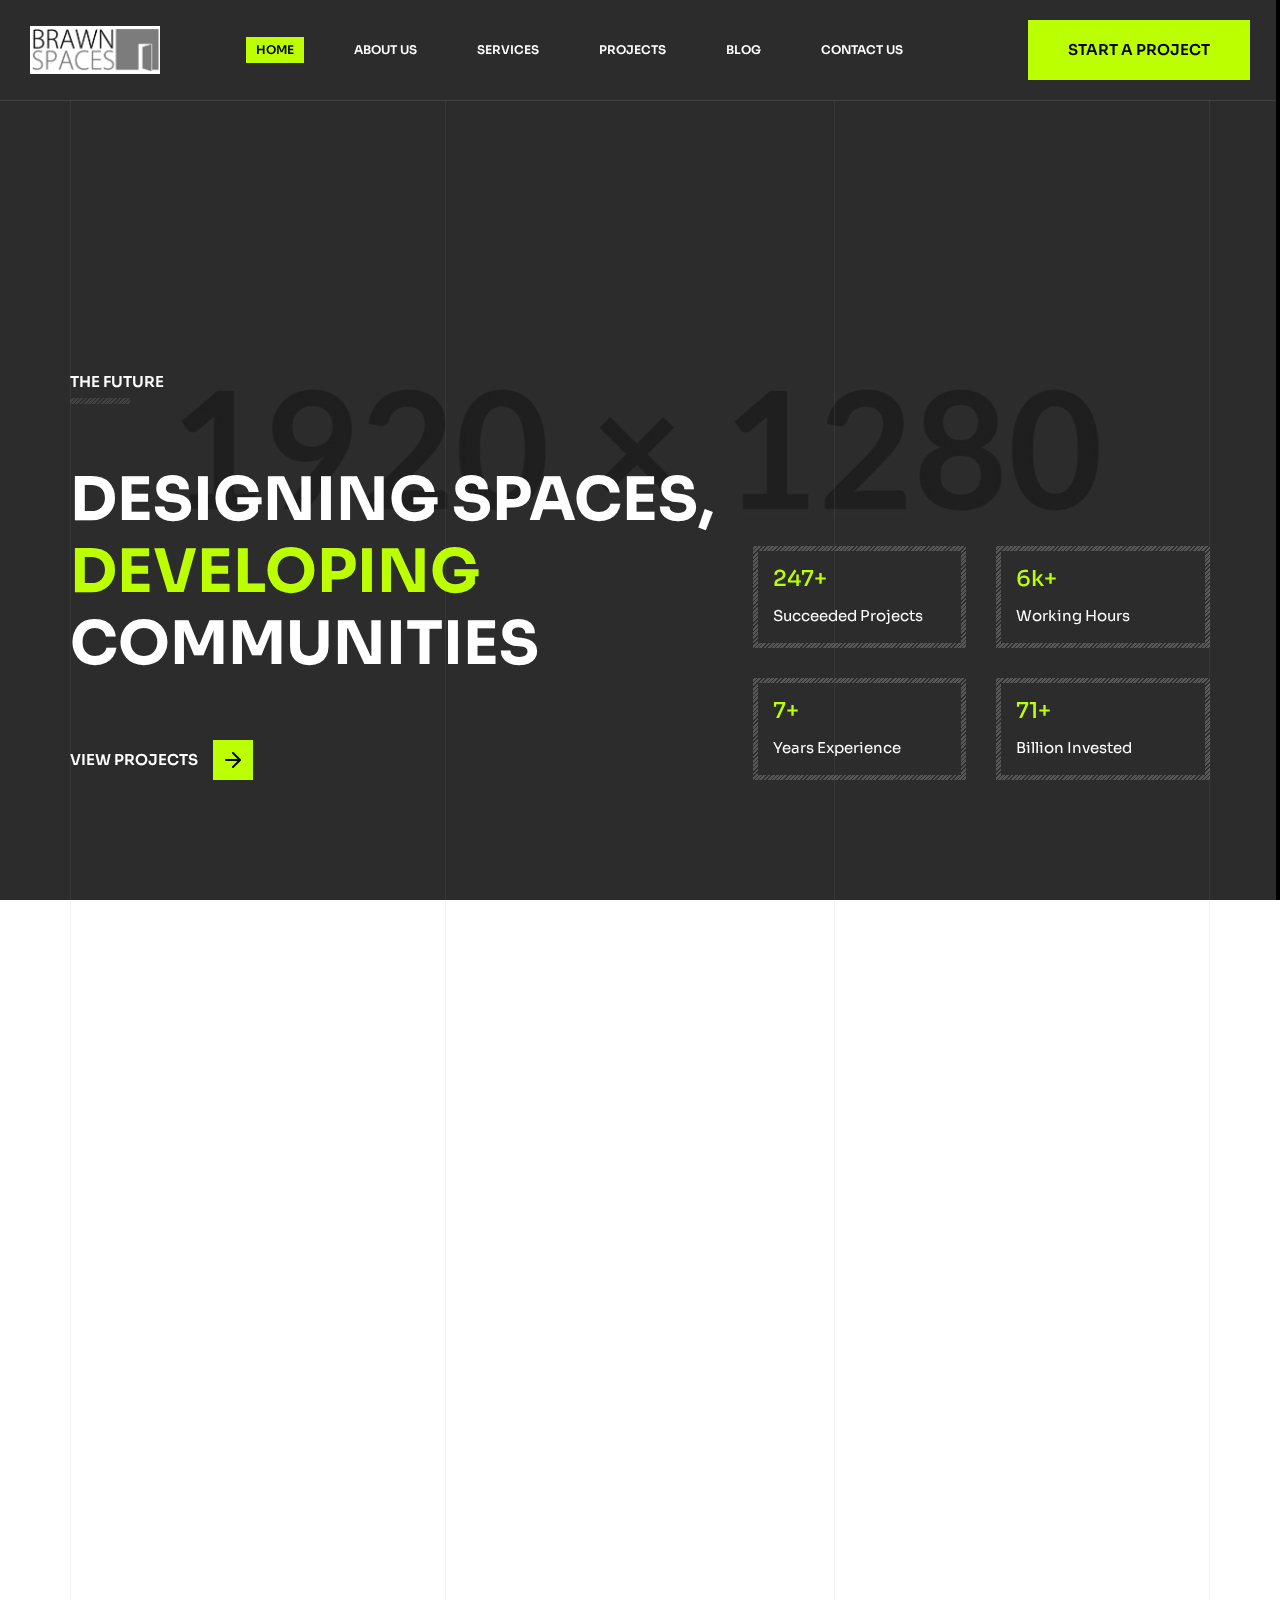
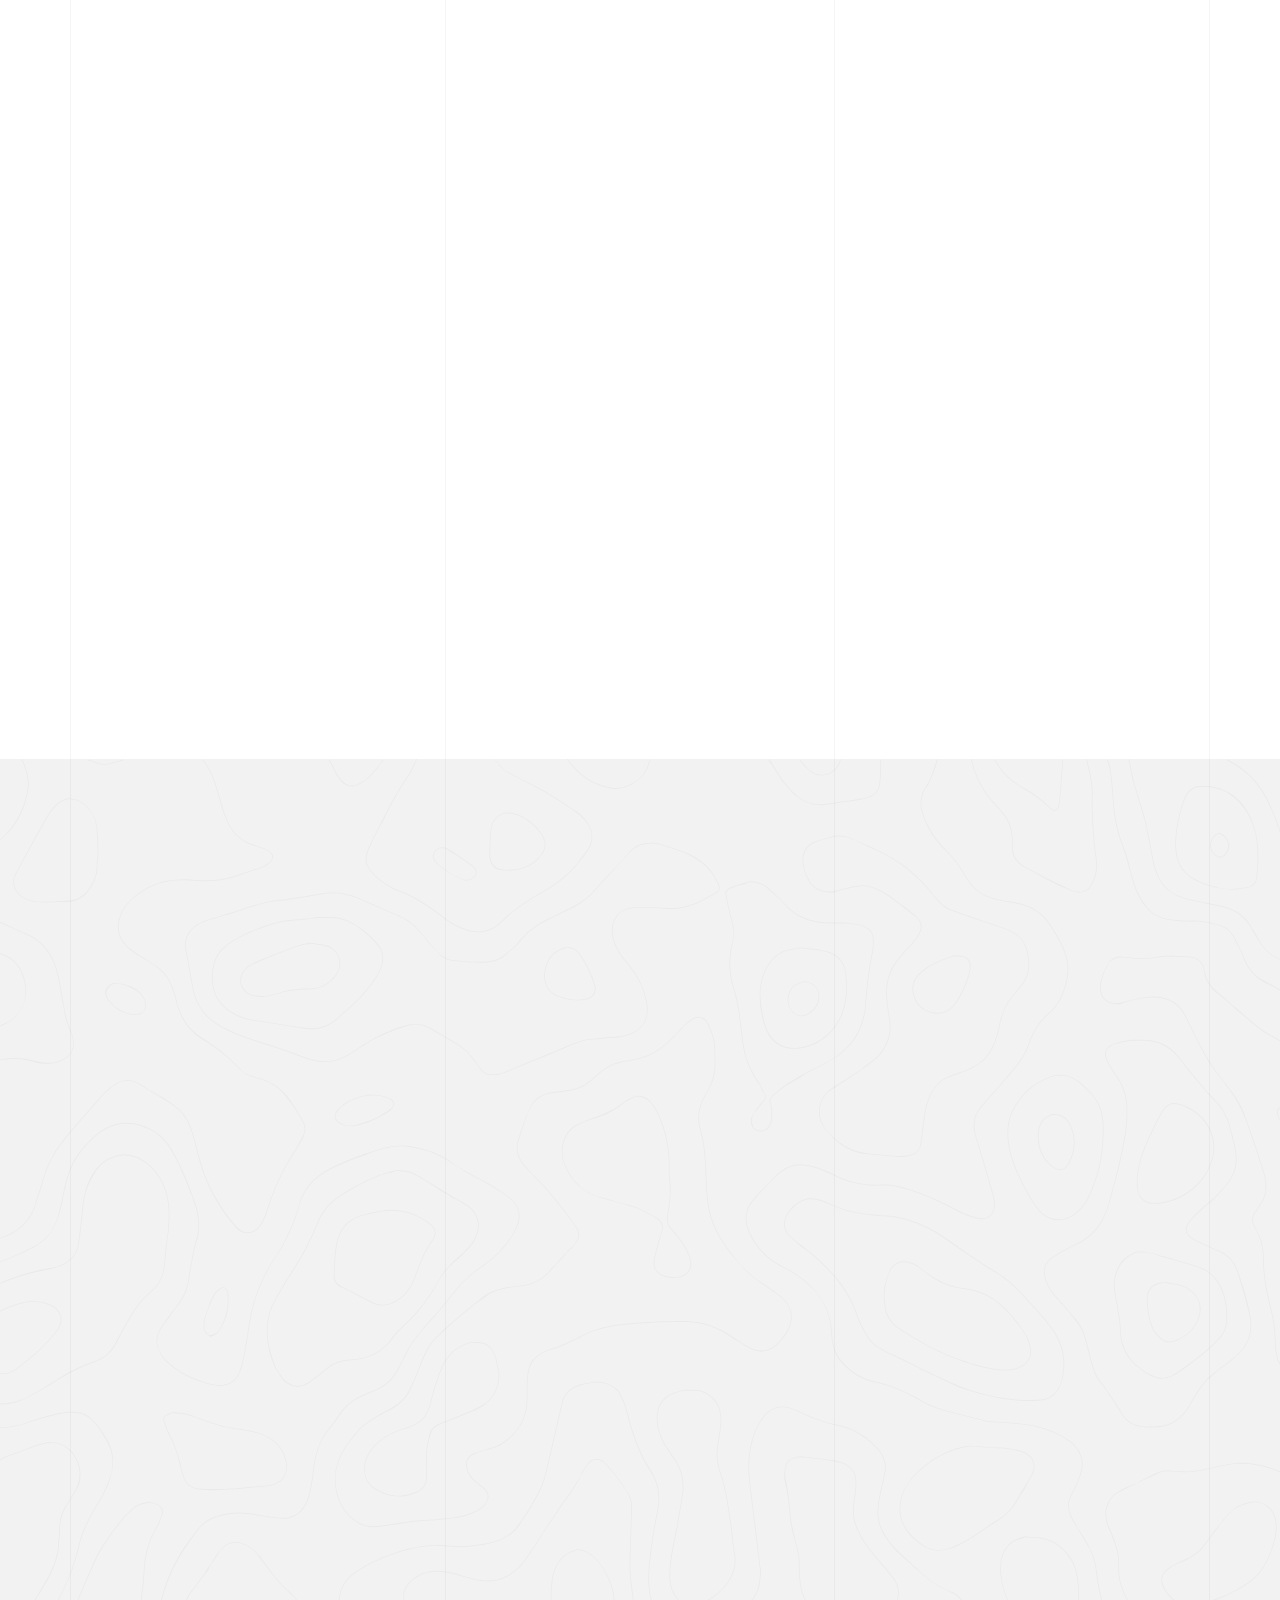
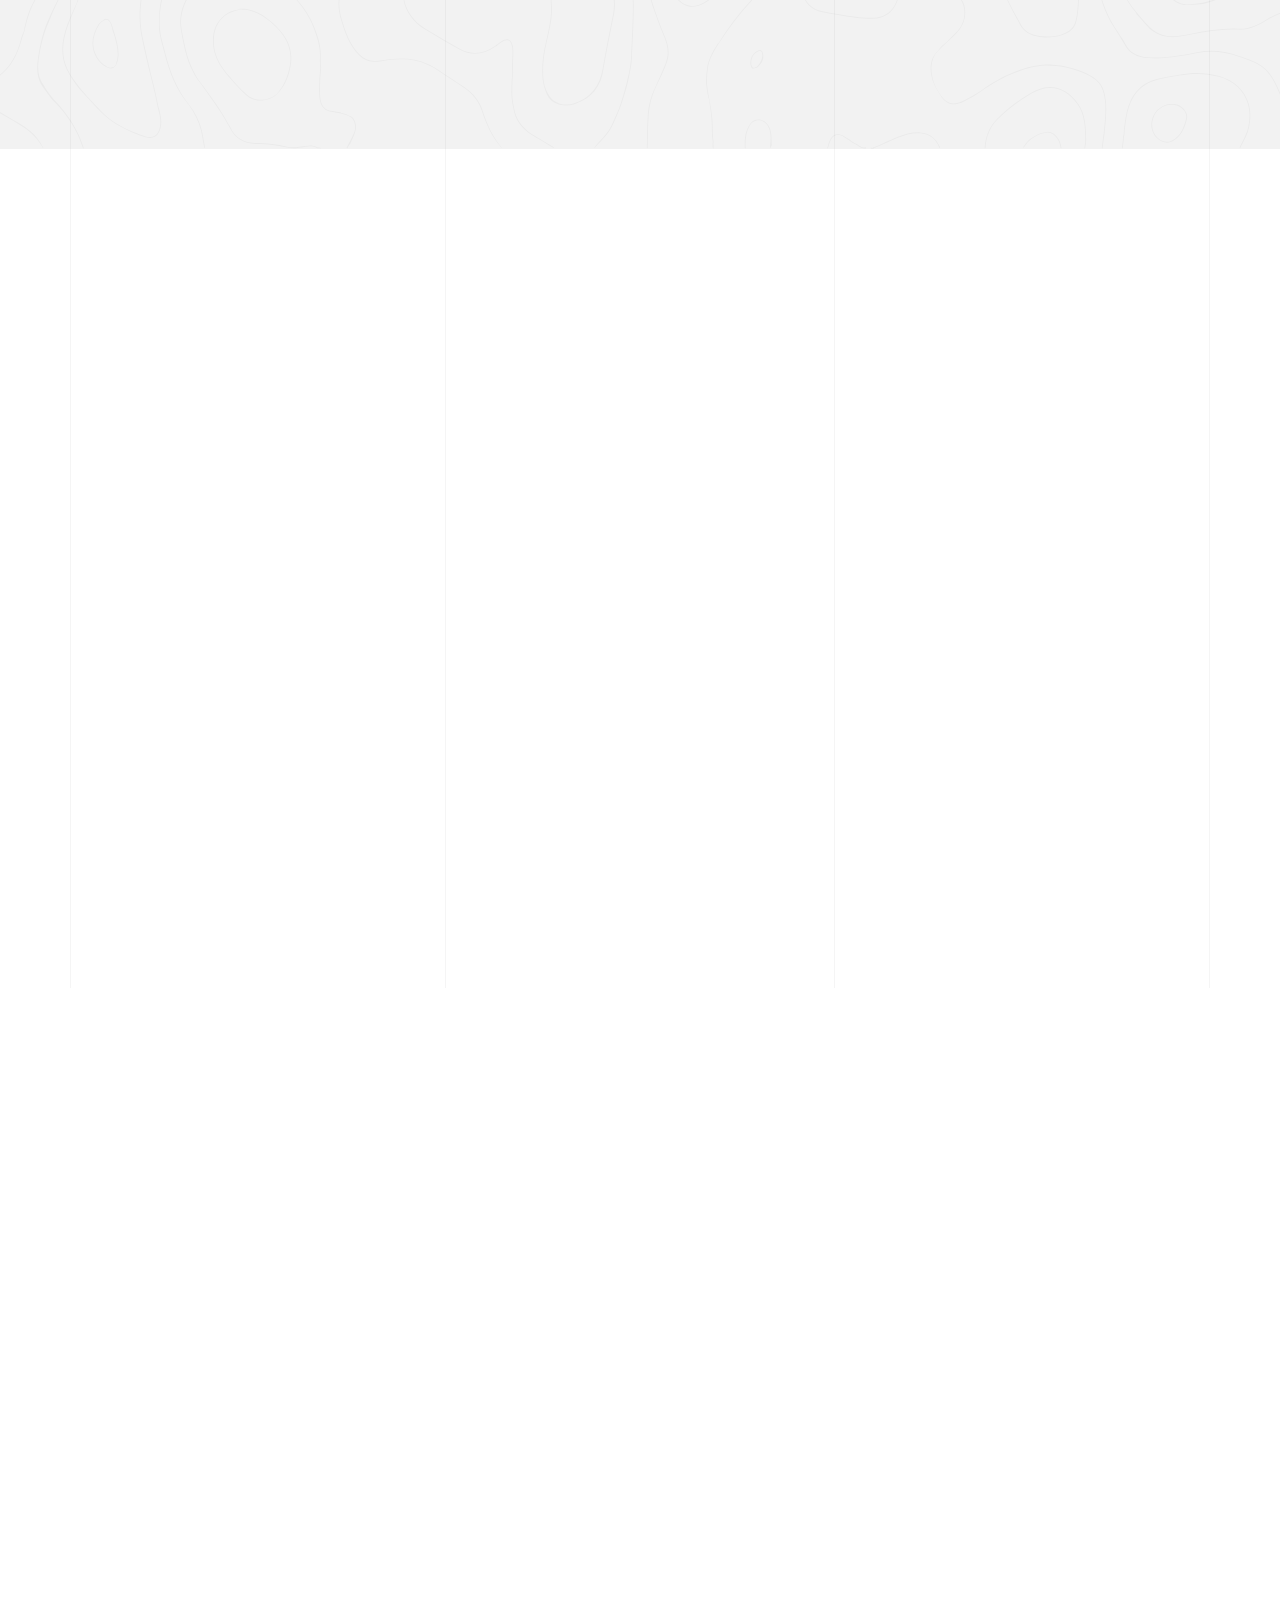
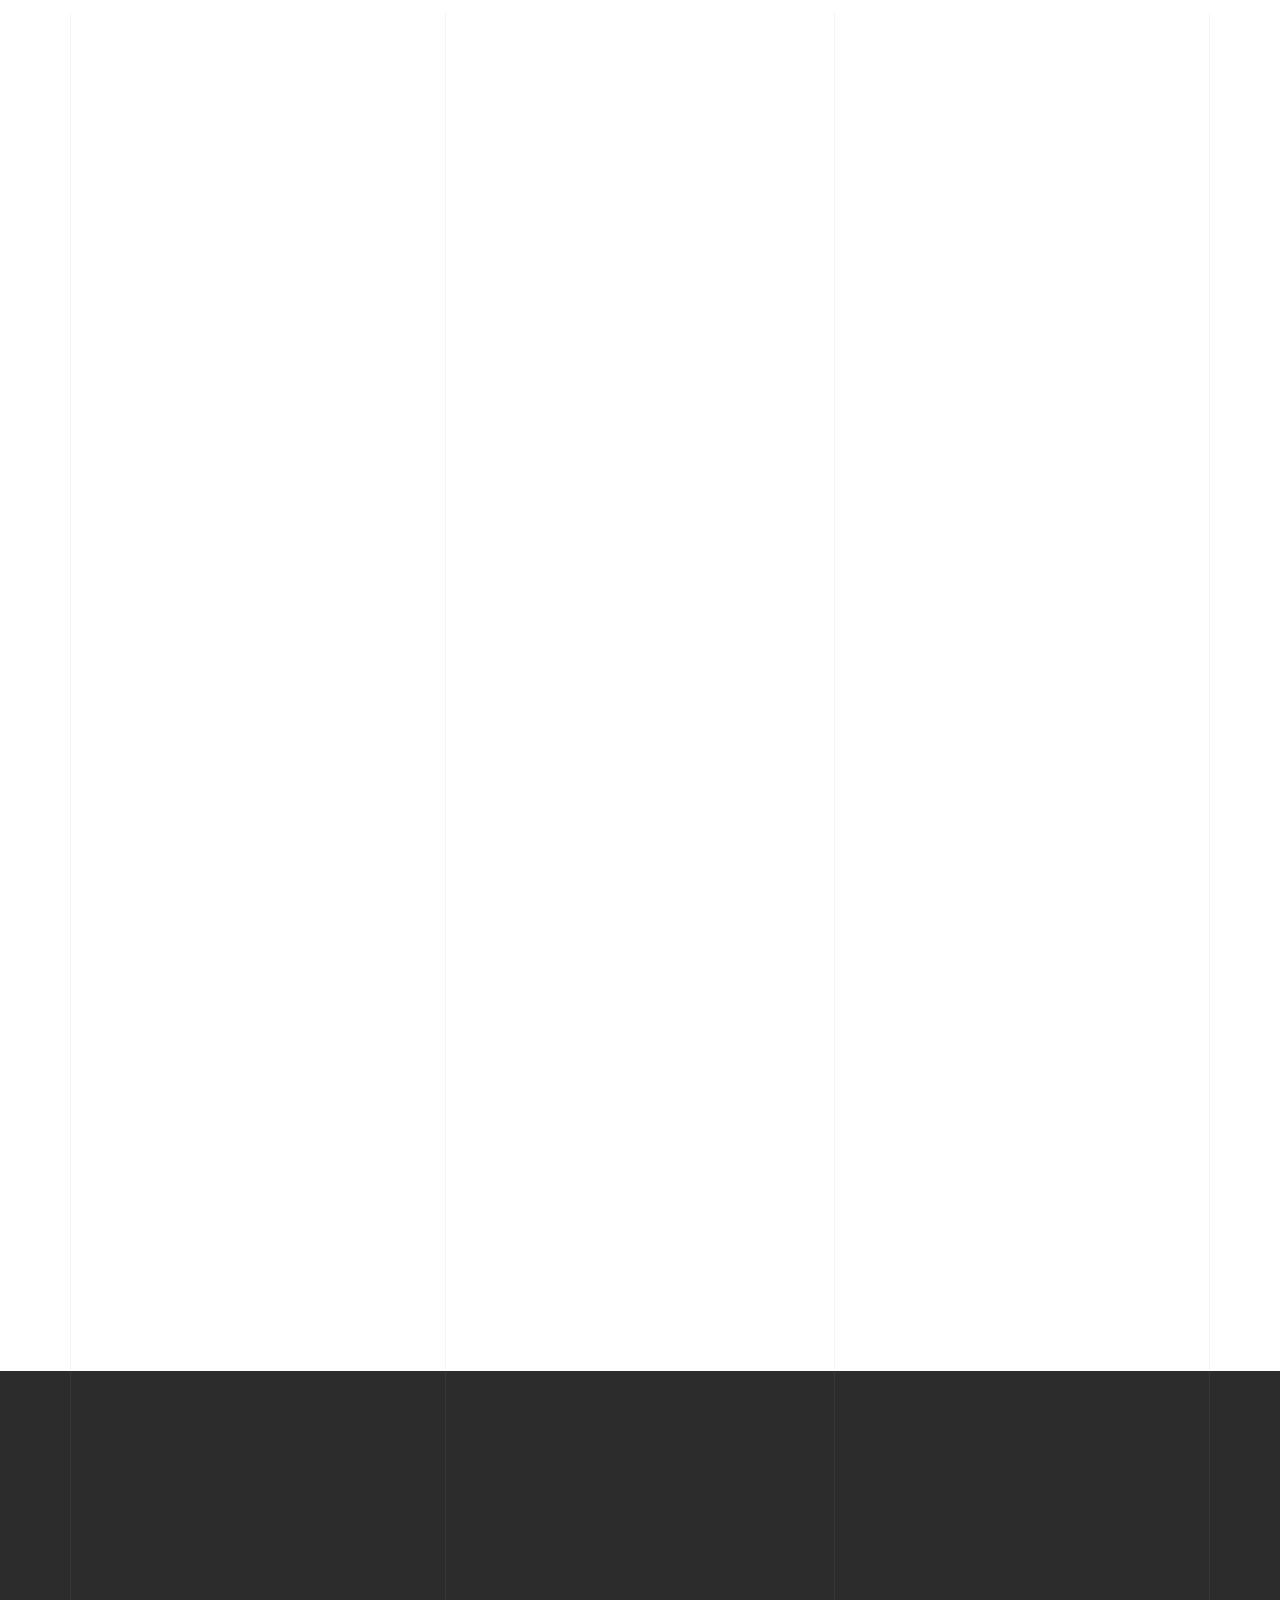
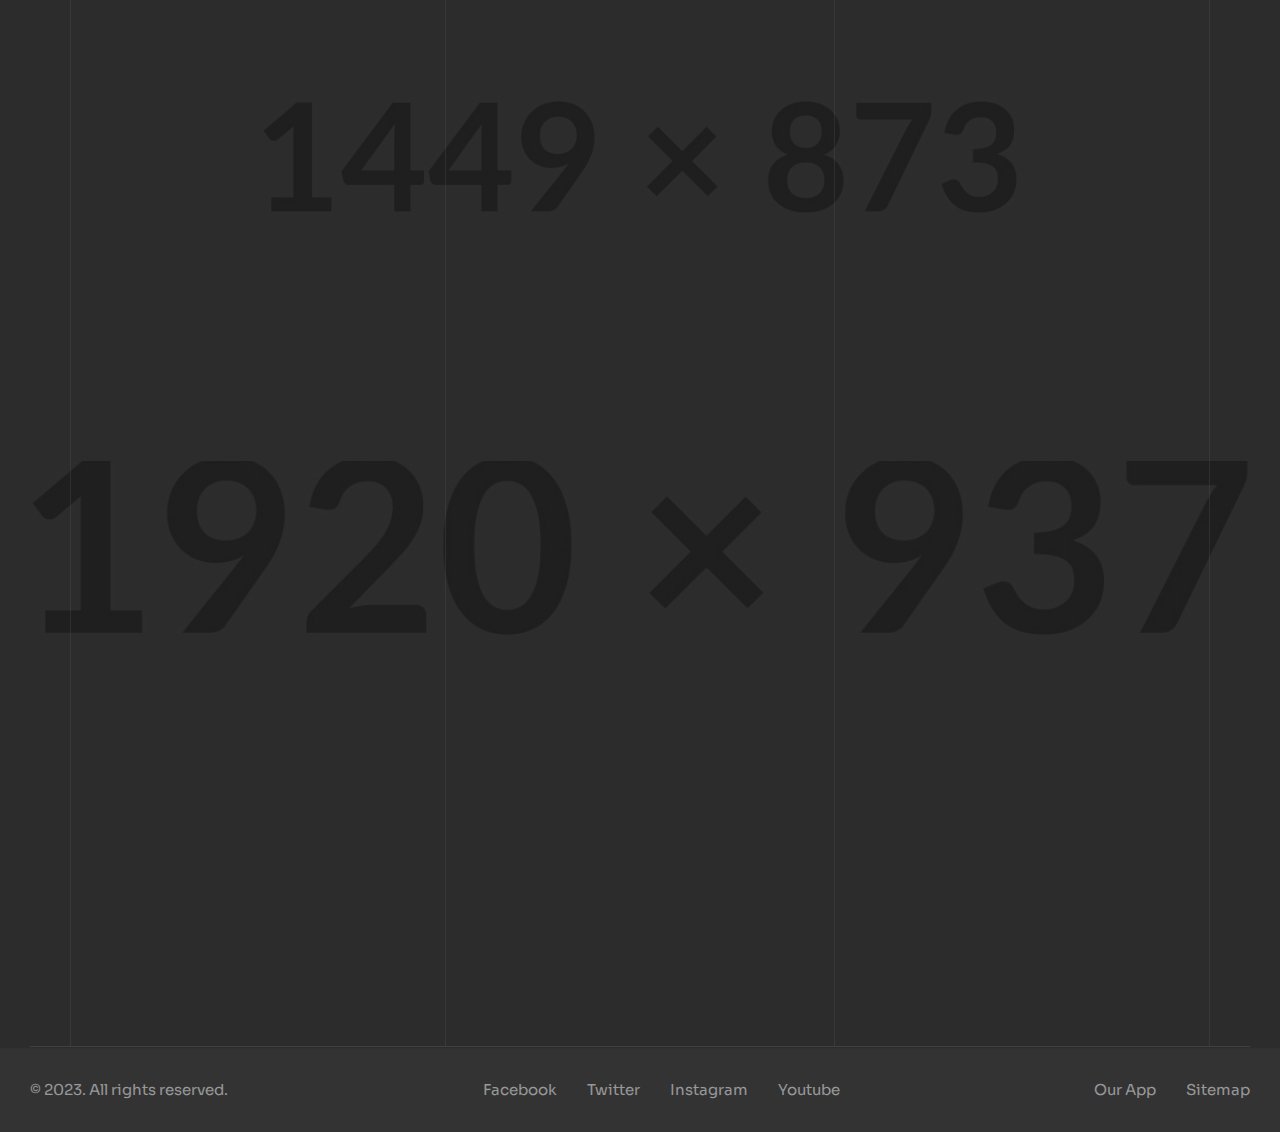
==== index.html @ bab720d7 "page name home-1 -> index" ====
<!DOCTYPE html>
<html lang="en-US">

<head>

    <meta charset="UTF-8">
    <meta name="viewport" content="width=device-width, initial-scale=1.0">
    <meta http-equiv="X-UA-Compatible" content="ie=edge">

    <!-- bootstrap grid css -->
    <link rel="stylesheet" href="css/plugins/bootstrap-grid.css">
    <!-- font awesome css -->
    <link rel="stylesheet" href="css/plugins/font-awesome.min.css">
    <!-- swiper css -->
    <link rel="stylesheet" href="css/plugins/swiper.min.css">
    <!-- magnific css -->
    <link rel="stylesheet" href="css/plugins/magnific-popup.css">
    <!-- ruizarch css -->
    <link rel="stylesheet" href="css/style.css">
    <!-- page name -->
    <title>Ruizarch</title>

</head>

<body>

    <!-- wrapper -->
    <div class="mil-wrapper">

        <div class="mil-progress-track">
            <div class="mil-progress"></div>
        </div>

        <!-- top bar -->
        <div class="mil-top-panel">
            <div class="container-fluid">
                <div class="mil-top-panel-content">
                    <a href="home-1.html" class="mil-logo">
                        <img src="img/logo/logo-light.png" alt="Logo" style="width: 130px;">
                    </a>

                    <div class="mil-navigation">
                        <nav>
                            <ul>
                                <li class="mil-has-children mil-active">
                                    <a href="home-1.html">Home</a>
                                    <!-- <ul>
                                        <li><a href="home-1.html">Type 1</a></li>
                                        <li><a href="home-2.html">Type 2</a></li>
                                        <li><a href="home-3.html">Type 3</a></li>
                                    </ul> -->
                                </li>
                                <li class="mil-has-children">
                                    <a href="about.html">About Us</a>
                                    <!-- <ul>
                                        <li><a href="services.html">Services</a></li>
                                        <li><a href="service.html">Single Service</a></li>
                                    </ul> -->
                                </li>
                                <li class="mil-has-children">
                                    <a href="services.html">Services</a>
                                    <!-- <ul>
                                        <li><a href="services.html">Services</a></li>
                                        <li><a href="service.html">Single Service</a></li>
                                    </ul> -->
                                </li>
                                <li class="mil-has-children">
                                    <a href="portfolio.html">Projects</a>
                                    <!-- <ul>
                                        <li><a href="portfolio.html">Projects list</a></li>
                                        <li><a href="project.html">Single Project</a></li>
                                    </ul> -->
                                </li>
                                <li class="mil-has-children">
                                    <a href="blog.html">Blog</a>
                                    <!-- <ul>
                                        <li><a href="blog.html">Blog list</a></li>
                                        <li><a href="publication.html">Single Publication</a></li>
                                    </ul> -->
                                </li>
                                <li><a href="contact.html">Contact Us</a></li>
                                <!-- <li class="mil-has-children">
                                    <a href="#.">Other</a>
                                    <ul>
                                        <li><a href="about.html">About</a></li>
                                        <li><a href="team.html">Team</a></li>
                                        <li><a href="team-member.html">Team Member</a></li>
                                        <li><a href="coming-soon.html">Coming Soon</a></li>
                                        <li><a href="404.html">404</a></li>
                                    </ul>
                                </li> -->
                            </ul>
                        </nav>
                    </div>

                    <!-- right buttons -->
                    <div class="mil-top-panel-buttons">
                        <a href="contact.html" class="mil-button mil-sm">Start A Project</a>
                        <div class="mil-menu-btn">
                            <span></span>
                        </div>
                    </div>
                    <!-- right buttons end -->

                </div>

            </div>
        </div>
        <!-- top bar end -->

        <!-- content -->
        <div id="content">

            <!-- banner -->
            <section class="mil-banner">
                <img src="img/photo/1.jpg" class="mil-bg-img mil-scale" data-value-1=".4" data-value-2="1.4" alt="image">
                <div class="mil-overlay"></div>
                <div class="container">
                    <div class="mil-background-grid mil-top-space"></div>
                    <div class="mil-banner-content">
                        <div class="row align-items-end">
                            <div class="col-xl-7">

                                <div class="mil-mb-90">
                                    <span class="mil-suptitle mil-light mil-upper mil-mb-60">The future</span>
                                    <h1 class="mil-upper mil-light mil-mb-60">Designing Spaces,<br><span class="mil-accent">Developing</span><br>Communities</h1>
                                    <a href="portfolio.html" class="mil-link mil-light mil-upper">View Projects <span class="mil-arrow"><img src="img/icons/1.svg" alt="arrow"></span></a>
                                </div>

                            </div>
                            <div class="col-xl-5">
                                <div class="row mil-mb-60">
                                    <div class="col-6">

                                        <div class="mil-counter-frame mil-light mil-mb-30">
                                            <h4 class="mil-accent mil-thin mil-mb-10"><span class="mil-counter" data-number="346">0</span>+</h4>
                                            <p class="mil-light">Succeeded <br>Projects</p>
                                        </div>

                                    </div>
                                    <div class="col-6">

                                        <div class="mil-counter-frame mil-light mil-mb-30">
                                            <h4 class="mil-accent mil-thin mil-mb-10"><span class="mil-counter" data-number="9">0</span>k+</h4>
                                            <p class="mil-light">Working <br>Hours</p>
                                        </div>

                                    </div>
                                    <div class="col-6">

                                        <div class="mil-counter-frame mil-light mil-mb-30">
                                            <h4 class="mil-accent mil-thin mil-mb-10"><span class="mil-counter" data-number="10">0</span>+</h4>
                                            <p class="mil-light">Years <br>Experience</p>
                                        </div>

                                    </div>
                                    <div class="col-6">

                                        <div class="mil-counter-frame mil-light mil-mb-30">
                                            <h4 class="mil-accent mil-thin mil-mb-10"><span class="mil-counter" data-number="99">0</span>+</h4>
                                            <p class="mil-light">Billion <br>Invested</p>
                                        </div>

                                    </div>
                                </div>
                            </div>
                        </div>
                    </div>
                </div>
            </section>
            <!-- banner end -->

            <!-- partners -->
            <div class="mil-partners">
                <div class="container mil-p-120-120">
                    <div class="mil-background-grid mil-softened"></div>
                    <div class="swiper-container mil-infinite-show mil-up">
                        <div class="swiper-wrapper">
                            <div class="swiper-slide">
                                <a href="#." class="mil-partner-frame"><img src="img/partners/1.png" alt="logo"></a>
                            </div>
                            <div class="swiper-slide">
                                <a href="#." class="mil-partner-frame"><img src="img/partners/2.png" alt="logo"></a>
                            </div>
                            <div class="swiper-slide">
                                <a href="#." class="mil-partner-frame"><img src="img/partners/3.png" alt="logo"></a>
                            </div>
                            <div class="swiper-slide">
                                <a href="#." class="mil-partner-frame"><img src="img/partners/4.png" alt="logo"></a>
                            </div>
                            <div class="swiper-slide">
                                <a href="#." class="mil-partner-frame"><img src="img/partners/5.png" alt="logo"></a>
                            </div>
                            <div class="swiper-slide">
                                <a href="#." class="mil-partner-frame"><img src="img/partners/6.png" alt="logo"></a>
                            </div>
                        </div>
                    </div>
                </div>
            </div>
            <!-- partners end -->

            <!-- about -->
            <section>
                <div class="container mil-p-0-30">
                    <div class="mil-background-grid mil-softened"></div>
                    <div class="row justify-content-between align-items-center flex-sm-row-reverse">
                        <div class="col-lg-5">

                            <div class="mil-mb-90">
                                <span class="mil-suptitle mil-upper mil-up mil-mb-30">About Studio</span>
                                <h2 class="mil-upper mil-up mil-mb-30">Great experience</h2>
                                <p class="mil-up mil-mb-40">At Brawn Spaces, we sew dream properties on the foundation of our promise of quality and your perseverance in your endeavors. With a rich history rooted in the real estate industry, we take forward a legacy of trust. Our team of skilled professionals brings together a wealth of experience and expertise, allowing us to tackle projects of any scale and complexity with confidence and precision.</p>
                                <a href="https://vimeo.com/25428289" class="mil-link mil-upper mil-up has-popup-video">Watch video <span class="mil-arrow"><img src="img/icons/2.svg" alt="arrow"></span></a>
                            </div>

                        </div>
                        <div class="col-lg-6">

                            <div class="mil-illustration mil-up mil-mb-90">
                                <div class="mil-image-frame">
                                    <img src="img/photo/2.jpg" alt="image" class="mil-scale" data-value-1="1" data-value-2="1.3">
                                </div>
                                <div class="mil-about-counter">
                                    <h1 class="mil-counter mil-right mil-mb-10" data-number="17">0</h1>
                                    <h5 class="mil-upper mil-right"><span class="mil-marker">Years</span> of <br>successful <br>work</h5>
                                </div>
                            </div>

                        </div>
                    </div>
                </div>
            </section>
            <!-- about end -->

            <!-- ideas -->
            <section>
                <div class="container mil-p-0-90">
                    <div class="mil-background-grid mil-softened"></div>
                    <div class="row justify-content-between">
                        <div class="col-lg-6">

                            <div>
                                <span class="mil-suptitle mil-upper mil-up mil-mb-30">Ruizarch Purpuse</span>
                                <h2 class="mil-upper mil-up mil-mb-40">we turn ideas into works of art</h2>
                                <a href="about.html" class="mil-link mil-upper mil-up">More About Us <span class="mil-arrow"><img src="img/icons/1.svg" alt="arrow"></span></a>
                            </div>

                        </div>
                        <div class="col-lg-5 mil-mt-suptitle-offset">

                            <p class="mil-up mil-mb-60">Let your imagination run wild as Brawnspaces transforms your residential or commercial vision into an inspirational reality. We provide end-to-end services to conceptualize, create, and manage properties that reflect your aspirations. With an elite team of creative talent, we specialize in crafting living and work spaces that elevate your lifestyle.</p>

                            <div class="row">
                                <div class="col-sm-4">

                                    <a href="service.html" class="mil-icon-box mil-sm-center mil-mb-30">
                                        <div class="mil-icon mil-icon-accent-bg mil-up mil-mb-30">
                                            <img src="img/icons/3.svg" alt="icon">
                                        </div>
                                        <h6 class="mil-upper mil-up">Architecture</h6>
                                    </a>

                                </div>
                                <div class="col-sm-4">

                                    <a href="service.html" class="mil-icon-box mil-sm-center mil-mb-30">
                                        <div class="mil-icon mil-icon-accent-bg mil-up mil-mb-30">
                                            <img src="img/icons/4.svg" alt="icon">
                                        </div>
                                        <h6 class="mil-upper mil-up">Interiors</h6>
                                    </a>

                                </div>
                                <div class="col-sm-4">

                                    <a href="service.html" class="mil-icon-box mil-sm-center mil-mb-30">
                                        <div class="mil-icon mil-icon-accent-bg mil-up mil-mb-30">
                                            <img src="img/icons/5.svg" alt="icon">
                                        </div>
                                        <h6 class="mil-upper mil-up">Planning</h6>
                                    </a>

                                </div>
                            </div>

                        </div>
                    </div>
                </div>
            </section>
            <!-- ideas end -->

            <!-- services -->
            <section class="mil-soft-bg mil-relative">
                <img src="img/other/bg.svg" class="mil-bg-img" alt="image">
                <div class="container mil-p-120-90">
                    <div class="mil-background-grid mil-softened"></div>

                    <div class="row">
                        <div class="col-12">

                            <div class="mil-center mil-mb-90">
                                <span class="mil-suptitle mil-upper mil-up mil-mb-30">Services</span>
                                <h2 class="mil-upper mil-up">What We Do</h2>
                            </div>

                        </div>
                        <div class="col-lg-4">

                            <a href="service.html" class="mil-service-card mil-up mil-mb-30">
                                <div class="mil-card-number">01.</div>
                                <div class="mil-center">
                                    <div class="mil-icon mil-icon-lg mil-mb-30">
                                        <img src="img/icons/3.svg" alt="icon">
                                    </div>
                                    <h4 class="mil-upper mil-mb-20">Interior Design Services</h4>
                                    <div class="mil-divider-sm mil-mb-20"></div>
                                    <p class="mil-service-text">Transform plain spaces into distinctive havens filled with comfort and style. Our interior designers craft experience while decorating spaces. We combine aesthetic vision with practical functionality to conceive spaces that uplift your life.</p>
                                    <div class="mil-go-buton mil-icon mil-icon-lg mil-icon-accent-bg">
                                        <img src="img/icons/1.svg" alt="icon">
                                    </div>
                                </div>
                            </a>

                        </div>
                        <div class="col-lg-4">

                            <a href="service.html" class="mil-service-card mil-up mil-mb-30">
                                <div class="mil-card-number">02.</div>
                                <div class="mil-center">
                                    <div class="mil-icon mil-icon-lg mil-mb-30">
                                        <img src="img/icons/5.svg" alt="icon">
                                    </div>
                                    <h4 class="mil-upper mil-mb-20">Facility Management Services</h4>
                                    <div class="mil-divider-sm mil-mb-20"></div>
                                    <p class="mil-service-text"> Unlock your property’s maximum potential with Brawnspaces’ facility management expertise. We handle maintenance, repairs, sustainability initiatives, and more to prioritize occupant comfort and satisfaction.</p>
                                    <div class="mil-go-buton mil-icon mil-icon-lg mil-icon-accent-bg">
                                        <img src="img/icons/1.svg" alt="icon">
                                    </div>
                                </div>
                            </a>

                        </div>
                        <div class="col-lg-4">

                            <a href="service.html" class="mil-service-card mil-up mil-mb-30">
                                <div class="mil-card-number">03.</div>
                                <div class="mil-center">
                                    <div class="mil-icon mil-icon-lg mil-mb-30">
                                        <img src="img/icons/4.svg" alt="icon">
                                    </div>
                                    <h4 class="mil-upper mil-mb-20">Sourcing & Retailing</h4>
                                    <div class="mil-divider-sm mil-mb-20"></div>
                                    <p class="mil-service-text">Find your dream property with Brawnspaces' exceptional real estate sourcing and services. For buyers, we understand lifestyle needs and pinpoint options aligning with your wishlist.For commercial clients, our data analysis evaluates development.</p>
                                    <div class="mil-go-buton mil-icon mil-icon-lg mil-icon-accent-bg">
                                        <img src="img/icons/1.svg" alt="icon">
                                    </div>
                                </div>
                            </a>

                        </div>
                    </div>
                </div>
            </section>
            <!-- services end -->

            <!-- advantages -->
            <section>
                <div class="container mil-p-120-60">
                    <div class="mil-background-grid mil-softened"></div>

                    <div class="row">
                        <div class="col-12">

                            <div class="mil-center mil-mb-90">
                                <span class="mil-suptitle mil-upper mil-up mil-mb-30">Our Advantages</span>
                                <h2 class="mil-upper mil-up mil-mb-30">We Take Care of Everything <br>for You!</h2>
                                <p class="mil-up">At Brawnspaces, we're dedicated to providing comprehensive interior and exterior solutions, tailored to your needs. Our team handles everything from customized interior designs to stunning exterior renovations. With a focus on quality craftsmanship and sustainable practices, we ensure a hassle-free experience from start to finish. Let us transform your space into the haven you've always dreamed of. Contact us today to get started!</p>
                            </div>

                        </div>
                        <div class="col-md-6 col-lg-3">

                            <div class="mil-advantage mil-icon-box mil-center mil-up mil-mb-60">
                                <h4 class="mil-upper mil-mb-30">Listen</h4>
                                <div class="mil-icon mil-icon-border mil-mb-30">
                                    <img src="img/icons/6.svg" alt="icon">
                                </div>
                                <p>Brawnspaces creates harmonious spaces, inside and out, tailored to resonate with your soul.</p>
                            </div>

                        </div>
                        <div class="col-md-6 col-lg-3">

                            <div class="mil-advantage mil-icon-box mil-center mil-up mil-mb-60">
                                <h4 class="mil-upper mil-mb-30">Strategies</h4>
                                <div class="mil-icon mil-icon-border mil-mb-30">
                                    <img src="img/icons/6.svg" alt="icon">
                                </div>
                                <p>Brawnspaces crafts tailored solutions, maximizing success at every turn.</p>
                            </div>

                        </div>
                        <div class="col-md-6 col-lg-3">

                            <div class="mil-advantage mil-icon-box mil-center mil-up mil-mb-60">
                                <h4 class="mil-upper mil-mb-30">Project Work</h4>
                                <div class="mil-icon mil-icon-border mil-mb-30">
                                    <img src="img/icons/6.svg" alt="icon">
                                </div>
                                <p>Brawnspaces delivers tailored solutions, ensuring success at every stage.</p>
                            </div>

                        </div>
                        <div class="col-md-6 col-lg-3">

                            <div class="mil-advantage mil-icon-box mil-center mil-up mil-mb-60">
                                <h4 class="mil-upper mil-mb-30">Launch</h4>
                                <div class="mil-icon mil-icon-border mil-mb-30">
                                    <img src="img/icons/6.svg" alt="icon">
                                </div>
                                <p>Brawnspaces propels your vision into reality, with tailored strategies for success.</p>
                            </div>

                        </div>

                    </div>
                </div>
            </section>
            <!-- advantages end -->

            <!-- portfolio -->
            <section>
                <div class="container-fluid">
                    <div class="row">
                        <div class="col-md-6 col-lg-3">

                            <a href="project.html" class="mil-portfolio-item mil-square-item mil-up mil-mb-30">
                                <img src="img/covers/1.jpg" alt="cover">
                                <div class="mil-project-descr">
                                    <h4 class="mil-upper mil-mb-20">Modern architecture</h4>
                                    <div class="mil-divider-sm mil-mb-20"></div>
                                    <p>Consectetur adipiscing elit, sed do eiusmod tempor incididunt ut labore aliqua.</p>
                                </div>
                            </a>

                            <a href="project.html" class="mil-portfolio-item mil-square-item mil-up mil-mb-30">
                                <img src="img/covers/2.jpg" alt="cover">
                                <div class="mil-project-descr">
                                    <h4 class="mil-upper mil-mb-20">Ice castle</h4>
                                    <div class="mil-divider-sm mil-mb-20"></div>
                                    <p>Consectetur adipiscing elit, sed do eiusmod tempor incididunt ut labore aliqua.</p>
                                </div>
                            </a>

                        </div>
                        <div class="col-md-6 col-lg-3">

                            <a href="project.html" class="mil-portfolio-item mil-long-item mil-up mil-mb-30">
                                <img src="img/covers/3.jpg" alt="cover">
                                <div class="mil-project-descr">
                                    <h4 class="mil-upper mil-mb-20">Cubism</h4>
                                    <div class="mil-divider-sm mil-mb-20"></div>
                                    <p>Consectetur adipiscing elit, sed do eiusmod tempor incididunt ut labore aliqua.</p>
                                </div>
                            </a>

                        </div>
                        <div class="col-md-6 col-lg-3">

                            <a href="project.html" class="mil-portfolio-item mil-square-item mil-up mil-mb-30">
                                <img src="img/covers/4.jpg" alt="cover">
                                <div class="mil-project-descr">
                                    <h4 class="mil-upper mil-mb-20">Horizontal elevator</h4>
                                    <div class="mil-divider-sm mil-mb-20"></div>
                                    <p>Consectetur adipiscing elit, sed do eiusmod tempor incididunt ut labore aliqua.</p>
                                </div>
                            </a>

                            <a href="project.html" class="mil-portfolio-item mil-square-item mil-up mil-mb-30">
                                <img src="img/covers/5.jpg" alt="cover">
                                <div class="mil-project-descr">
                                    <h4 class="mil-upper mil-mb-20">Home Decor</h4>
                                    <div class="mil-divider-sm mil-mb-20"></div>
                                    <p>Consectetur adipiscing elit, sed do eiusmod tempor incididunt ut labore aliqua.</p>
                                </div>
                            </a>

                        </div>
                        <div class="col-md-6 col-lg-3">

                            <a href="project.html" class="mil-portfolio-item mil-long-item mil-up mil-mb-30">
                                <img src="img/covers/6.jpg" alt="cover">
                                <div class="mil-project-descr">
                                    <h4 class="mil-upper mil-mb-20">Modern architecture</h4>
                                    <div class="mil-divider-sm mil-mb-20"></div>
                                    <p>Consectetur adipiscing elit, sed do eiusmod tempor incididunt ut labore aliqua.</p>
                                </div>
                            </a>

                        </div>
                    </div>
                </div>
            </section>
            <!-- portfolio end -->

            <!-- how we work -->
            <section>
                <div class="container mil-p-90-60">
                    <div class="mil-background-grid mil-softened"></div>

                    <div class="row">
                        <div class="col-12">

                            <div class="mil-center mil-mb-90">
                                <span class="mil-suptitle mil-upper mil-up mil-mb-30">How We Work</span>
                                <h2 class="mil-upper mil-up">This is How Magic Happens</h2>
                            </div>

                        </div>
                        <div class="col-lg-4">

                            <div class="mil-hww mil-icon-box mil-up mil-mb-60">
                                <div class="mil-icon mil-icon-border mil-mb-30">
                                    <img src="img/icons/7.svg" alt="icon">
                                </div>
                                <h4 class="mil-upper mil-mb-20">High Efficiency</h4>
                                <div class="mil-divider-sm mil-mb-20"></div>
                                <p>Setting new standards with streamlined processes and innovative solutions for maximum productivity.</p>
                            </div>

                        </div>
                        <div class="col-lg-4">

                            <div class="mil-hww mil-icon-box mil-up mil-mb-60">
                                <div class="mil-icon mil-icon-border mil-mb-30">
                                    <img src="img/icons/8.svg" alt="icon">
                                </div>
                                <h4 class="mil-upper mil-mb-20">Team of Experts</h4>
                                <div class="mil-divider-sm mil-mb-20"></div>
                                <p>Harnessing collective knowledge and experience to deliver exceptional results.</p>
                            </div>

                        </div>
                        <div class="col-lg-4">

                            <div class="mil-hww mil-icon-box mil-up mil-mb-60">
                                <div class="mil-icon mil-icon-border mil-mb-30">
                                    <img src="img/icons/9.svg" alt="icon">
                                </div>
                                <h4 class="mil-upper mil-mb-20">Technology</h4>
                                <div class="mil-divider-sm mil-mb-20"></div>
                                <p>Empowering progress with innovative solutions and cutting-edge advancements.</p>
                            </div>

                        </div>
                    </div>
                </div>
            </section>
            <!-- how we work end -->

            <!-- blog -->
            <section>
                <div class="container mil-p-0-60">
                    <div class="mil-background-grid mil-softened"></div>

                    <div class="row">
                        <div class="col-12">

                            <div class="mil-center mil-mb-90">
                                <span class="mil-suptitle mil-upper mil-up mil-mb-30">Insights</span>
                                <h2 class="mil-upper mil-up mil-mb-30">Ideas and News</h2>
                                <a href="blog.html" class="mil-link mil-upper mil-up">See All <span class="mil-arrow"><img src="img/icons/1.svg" alt="arrow"></span></a>
                            </div>

                        </div>
                        <div class="col-lg-6">

                            <a href="publication.html" class="mil-blog-card mil-mb-60">
                                <div class="mil-cover mil-up mil-long">
                                    <img src="img/covers/1.jpg" alt="cover">
                                    <div class="mil-date">11.09.2023</div>
                                </div>
                                <div class="mil-description">
                                    <span class="mil-suptitle mil-upper mil-up mil-mb-30">Urban</span>
                                    <h4 class="mil-upper mil-up mil-mb-30">Tips for Planning a Project</h4>
                                    <p class="mil-up">Lorem ipsum dolor sit amet, consectetur adipiscing elit, sed do eiusmod tempor incididunt ut labore et dolore magna.</p>
                                </div>
                            </a>

                        </div>
                        <div class="col-lg-6">

                            <a href="publication.html" class="mil-blog-card mil-mb-60">
                                <div class="mil-cover mil-up mil-long">
                                    <img src="img/covers/6.jpg" alt="cover">
                                    <div class="mil-date">11.09.2023</div>
                                </div>
                                <div class="mil-description">
                                    <span class="mil-suptitle mil-upper mil-up mil-mb-30">Perspectives</span>
                                    <h4 class="mil-upper mil-up mil-mb-30">Design a perfect home</h4>
                                    <p class="mil-up">Lorem ipsum dolor sit amet, consectetur adipiscing elit, sed do eiusmod tempor incididunt ut labore et dolore magna.</p>
                                </div>
                            </a>

                        </div>
                    </div>
                </div>
            </section>
            <!-- blog end -->

            <!-- core -->
            <section class="mil-dark-bg mil-relative mil-o-hidden">
                <img src="img/photo/3.jpg" class="mil-bg-img mil-scale" alt="image" style="object-position: top;" data-value-1="1" data-value-2="1.2">
                <div class="mil-overlay"></div>
                <div class="container mil-p-120-90">
                    <div class="mil-background-grid"></div>
                    <div class="row justify-content-between">
                        <div class="col-lg-5">

                            <div class="mil-mb-90">
                                <span class="mil-suptitle mil-upper mil-light mil-up mil-mb-30">Our Core</span>
                                <h2 class="mil-upper mil-light mil-up mil-mb-30">Whole difference</h2>
                                <p class="mil-light-soft mil-up mil-mb-40">Lorem ipsum dolor sit amet, consectetur adipiscing elit, sed do eiusmod tempor incididunt ut labore et dolore magna aliqua quis ipsum suspendisse ultrices gravida.</p>
                                <a href="services.html" class="mil-link mil-light mil-upper mil-up">Read More <span class="mil-arrow"><img src="img/icons/1.svg" alt="arrow"></span></a>
                            </div>

                        </div>
                        <div class="col-lg-6 mil-mt-suptitle-offset">

                            <div class="mil-accordion-group mil-up">
                                <div class="mil-accordion-menu">

                                    <div class="mil-symbol mil-light mil-thin mil-h3">
                                        <div class="mil-plus">+</div>
                                        <div class="mil-minus">-</div>
                                    </div>

                                    <h6 class="mil-upper mil-light">Team of Experts</h6>

                                </div>
                                <div class="mil-accordion-content">
                                    <p class="mil-light-soft mil-mb-30">Harnessing collective knowledge and experience to deliver exceptional results.</p>
                                </div>
                            </div>

                            <div class="mil-accordion-group mil-up">
                                <div class="mil-accordion-menu">

                                    <div class="mil-symbol mil-light mil-thin mil-h3">
                                        <div class="mil-plus">+</div>
                                        <div class="mil-minus">-</div>
                                    </div>

                                    <h6 class="mil-upper mil-light">Creativity and Innovation</h6>

                                </div>
                                <div class="mil-accordion-content">
                                    <p class="mil-light-soft mil-mb-30">Fueling progress with imaginative solutions and groundbreaking ideas.</p>
                                </div>
                            </div>

                            <div class="mil-accordion-group mil-up">
                                <div class="mil-accordion-menu">

                                    <div class="mil-symbol mil-light mil-thin mil-h3">
                                        <div class="mil-plus">+</div>
                                        <div class="mil-minus">-</div>
                                    </div>

                                    <h6 class="mil-upper mil-light">Technology</h6>

                                </div>
                                <div class="mil-accordion-content">
                                    <p class="mil-light-soft mil-mb-30">Empowering progress with innovative solutions and cutting-edge advancements.</p>
                                </div>
                            </div>

                            <div class="mil-accordion-group mil-up">
                                <div class="mil-accordion-menu">

                                    <div class="mil-symbol mil-light mil-thin mil-h3">
                                        <div class="mil-plus">+</div>
                                        <div class="mil-minus">-</div>
                                    </div>

                                    <h6 class="mil-upper mil-light">Sustainability</h6>

                                </div>
                                <div class="mil-accordion-content">
                                    <p class="mil-light-soft mil-mb-30">Driving change with eco-conscious solutions and a commitment to preserving our planet.</p>
                                </div>
                            </div>

                            <div class="mil-accordion-group mil-up">
                                <div class="mil-accordion-menu">

                                    <div class="mil-symbol mil-light mil-thin mil-h3">
                                        <div class="mil-plus">+</div>
                                        <div class="mil-minus">-</div>
                                    </div>

                                    <h6 class="mil-upper mil-light">Honesty and Transparency</h6>

                                </div>
                                <div class="mil-accordion-content">
                                    <p class="mil-light-soft mil-mb-30">Building trust through open communication and integrity-driven practices.</p>
                                </div>
                            </div>

                        </div>
                    </div>
                </div>
            </section>
            <!-- core end -->

            <!-- footer -->
            <footer class="mil-relative">
                <img src="img/photo/4.jpg" class="mil-bg-img mil-parallax" alt="image" style="object-position: top;" data-value-1="-25%" data-value-2="23%">
                <div class="mil-overlay"></div>
                <div class="container mil-p-120-90">
                    <div class="mil-background-grid"></div>
                    <div class="row align-items-end">
                        <div class="col-lg-8">
                            <div class="row">
                                <div class="col-12">

                                    <div class="mil-footer-navigation mil-up mil-mb-90">
                                        <nav>
                                            <ul>
                                                <li>
                                                    <a href="about.html">About</a>
                                                </li>
                                                <li >
                                                    <a href="services.html">Services</a>
                                                </li>
                                                <li>
                                                    <a href="portfolio.html">Projects</a>
                                                </li>
                                                <li>
                                                    <a href="blog.html">Blog</a>
                                                </li>
                                                <li>
                                                    <a href="contact.html">Contact</a>
                                                </li>
                                            </ul>
                                        </nav>
                                    </div>

                                </div>
                                <div class="col-md-6 col-lg-6 col-xl-6">

                                    <span class="mil-suptitle mil-light mil-upper mil-up mil-mb-30">Hyderabad</span>
                                    <p class="mil-text-sm mil-up mil-light-soft mil-mb-30">1st Floor, ARKA Heights,<br>
                                        Behind Preston Prime Mall,<br>
                                        Plot No 125 & 126, Lumbini Avenue,<br>
                                        Gachibowli, Hyderabad,<br>
                                        Telangana 500032</p>

                                </div>
                                <!-- <div class="col-md-6 col-lg-6 col-xl-3">

                                    <span class="mil-suptitle mil-light mil-upper mil-up mil-mb-30">Chicago</span>
                                    <p class="mil-text-sm mil-up mil-light-soft mil-mb-30">10233 Gaillard Lake Est <br>Suite 420 <br>Houston, TX 75169 <br>(903) 560 - 9830</p>

                                </div>
                                <div class="col-md-6 col-lg-6 col-xl-3">

                                    <span class="mil-suptitle mil-light mil-upper mil-up mil-mb-30">Harriman</span>
                                    <p class="mil-text-sm mil-up mil-light-soft mil-mb-30">5 Harriman Woods Dr <br>Suite 702 <br>New York, NY 10926 <br>(570) 253 - 2853</p>

                                </div>
                                <div class="col-md-6 col-lg-6 col-xl-3">

                                    <span class="mil-suptitle mil-light mil-upper mil-up mil-mb-30">Largo</span>
                                    <p class="mil-text-sm mil-up mil-light-soft mil-mb-30">1071 Donegan Rd <br>Suite 1300 <br>Florida, FL 33771 <br>(727) 223 - 5371</p>

                                </div> -->
                            </div>
                        </div>
                        <div class="col-lg-4">

                            <a href="home-1.html" class="mil-footer-logo mil-up mil-mb-30">
                                <img src="img/logo/logo-light.png" alt="Logo" style="width: 130px">
                            </a>

                        </div>

                    </div>
                </div>
                <div class="container-fluid">

                    <div class="mil-footer-bottom">
                        <p class="mil-light-soft mil-mb-15">© 2023. All rights reserved.</p>
                        <ul class="mil-light-soft mil-mb-15">
                            <li><a href="#.">Facebook</a></li>
                            <li><a href="#.">Twitter</a></li>
                            <li><a href="#.">Instagram</a></li>
                            <li><a href="#.">Youtube</a></li>
                        </ul>
                        <ul class="mil-light-soft mil-mb-15">
                            <li><a href="#.">Our App</a></li>
                            <li><a href="#.">Sitemap</a></li>
                        </ul>
                    </div>

                </div>
            </footer>
            <!-- footer end -->

        </div>
        <!-- content -->
    </div>
    <!-- wrapper end -->

    <!-- jQuery js -->
    <script src="js/plugins/jquery.min.js"></script>
    <!-- swiper js -->
    <script src="js/plugins/swiper.min.js"></script>
    <!-- gsap js -->
    <script src="js/plugins/gsap.min.js"></script>
    <!-- imagesloaded js -->
    <script src="js/plugins/imagesloaded.pkgd.js"></script>
    <!-- isotope js -->
    <script src="js/plugins/isotope.min.js"></script>
    <!-- scroll smoother -->
    <script src="js/plugins/smooth-scroll.js"></script>
    <!-- scroll trigger js -->
    <script src="js/plugins/ScrollTrigger.min.js"></script>
    <!-- magnific js -->
    <script src="js/plugins/magnific-popup.js"></script>
    <!-- ruizarch js -->
    <script src="js/main.js"></script>

</body>

</html>
---- css/style.css ----
/* -------------------------------------------

Name: 		Ruizarch
Version:    1.1
Author: bslthemes
Author URL: https://themeforest.net/user/bslthemes/portfolio
Developer:	Nazar Miller (millerDigitalDesign), email: miller.themes@gmail.com

------------------------------------------- */
/*--------------------------------------------

1. common
    - main
    - typography
    - suptitle
    - link
    - button
    - breadcrumbs
    - list
    - backgrounds
    - spaces
    - 
2. components
    - scrollbar
    - background grid
    - banner
    - slider navigation
    - counters
    - illustrations
    - icons
    - services
    - portfolio
    - accordion
    - blog
    - footer
    - top panel
    - menu button
    - hover images
    - process
    - inputs
    - reviews
    - price
    - skills
    - call to action
    - sidebar
    - map
    - team
    - comments
    - filter
    - timer
    - load more

--------------------------------------------*/
@import url("https://fonts.googleapis.com/css2?family=Caveat:wght@400;500;600;700&family=Sora:wght@100;200;300;400;500;600;700;800&display=swap");
/* -------------------------------------------

main

------------------------------------------- */
*,
*:before,
*:after {
  box-sizing: border-box;
  padding: 0;
  margin: 0;
}

html,
body {
  padding: 0;
  margin: 0;
  font-family: "Sora", sans-serif;
  font-size: 15px;
  font-weight: 400;
  color: rgba(0, 0, 0, 0.7);
  line-height: 170%;
  /*overscroll-behavior: none;
  scroll-behavior: smooth;*/
}
@media screen and (max-width: 768px) {
  html,
  body {
    font-size: 14px;
  }
}

.mil-wrapper {
  position: relative;
  overflow: hidden;
  width: 100%;
  height: auto;
}

.container,
.container-fluid {
  position: relative;
}

.mil-relative {
  position: relative;
}

.mil-o-hidden {
  overflow: hidden;
}

.mil-flex {
  display: flex;
}

section {
  position: relative;
}

/* -------------------------------------------

typography

------------------------------------------- */
h1,
.mil-h1,
h2,
.mil-h12,
h3,
.mil-h3,
h4,
.mil-h4,
h5,
.mil-h5,
h6,
.mil-h6 {
  font-family: "Sora", sans-serif;
  color: rgb(0, 0, 0);
  font-weight: 700;
  line-height: 120%;
}

h1,
.mil-h1 {
  font-size: 60px;
}
@media screen and (max-width: 992px) {
  h1,
  .mil-h1 {
    font-size: 46px;
  }
}
@media screen and (max-width: 768px) {
  h1,
  .mil-h1 {
    font-size: 42px;
  }
}
@media screen and (max-width: 576px) {
  h1,
  .mil-h1 {
    font-size: 32px;
  }
}

h2,
.mil-h2 {
  font-size: 46px;
}
@media screen and (max-width: 992px) {
  h2,
  .mil-h2 {
    font-size: 34px;
  }
}
@media screen and (max-width: 768px) {
  h2,
  .mil-h2 {
    font-size: 32px;
  }
}
@media screen and (max-width: 576px) {
  h2,
  .mil-h2 {
    font-size: 26px;
  }
}

h3,
.mil-h3 {
  font-size: 26px;
}

h4,
.mil-h4 {
  font-size: 22px;
}
@media screen and (max-width: 992px) {
  h4,
  .mil-h4 {
    font-size: 20px;
  }
}
@media screen and (max-width: 768px) {
  h4,
  .mil-h4 {
    font-size: 18px;
  }
}
@media screen and (max-width: 576px) {
  h4,
  .mil-h4 {
    font-size: 16px;
  }
}

h5,
.mil-h5 {
  font-size: 18px;
}
@media screen and (max-width: 992px) {
  h5,
  .mil-h5 {
    font-size: 21px;
  }
}
@media screen and (max-width: 768px) {
  h5,
  .mil-h5 {
    font-size: 18px;
  }
}

h6,
.mil-h6 {
  font-size: 15px;
}
@media screen and (max-width: 768px) {
  h6,
  .mil-h6 {
    font-size: 12px;
  }
}

.mil-text-xs {
  font-size: 12px;
}

.mil-text-sm {
  font-size: 14px;
}

.mil-text-lg {
  font-size: 17px;
  line-height: 220%;
}

.mil-font-2 {
  font-family: "Caveat", cursive;
}

.mil-shortened {
  padding-right: 15px;
}

.mil-upper {
  text-transform: uppercase;
}

.mil-bold {
  font-weight: 600;
}

.mil-thin {
  font-weight: 500;
}

blockquote {
  display: flex;
}
blockquote .mil-quote {
  display: flex;
  justify-content: center;
  align-items: center;
  width: 80px;
  height: 80px;
  background-color: rgb(188, 255, 0);
}
blockquote .mil-quote-text {
  padding: 30px;
  border-left: solid 5px rgba(0, 0, 0, 0.05);
  border-image: repeating-linear-gradient(-45deg, transparent, transparent 1px, rgba(0, 0, 0, 0.05) 1px, rgba(0, 0, 0, 0.05) 3px) 5;
  width: calc(100% - 80px);
  font-family: "Caveat", cursive;
  font-size: 30px;
  color: rgb(0, 0, 0);
}
@media screen and (max-width: 992px) {
  blockquote .mil-quote {
    display: none;
  }
  blockquote .mil-quote-text {
    width: 100%;
  }
}

a {
  color: inherit;
  text-decoration: none;
}

.mil-accent {
  color: rgb(188, 255, 0);
}

.mil-light {
  color: rgb(255, 255, 255) !important;
}
.mil-light a {
  color: rgb(255, 255, 255) !important;
}

.mil-dark {
  color: rgb(0, 0, 0);
}

.mil-light-soft {
  color: rgba(255, 255, 255, 0.5);
}
.mil-light-soft a {
  color: rgba(255, 255, 255, 0.5) !important;
}

.mil-dark-soft {
  color: rgba(0, 0, 0, 0.5);
}

.mil-marker {
  background-color: rgb(188, 255, 0);
  padding: 0 5px;
}

.mil-center {
  text-align: center;
}

.mil-left {
  text-align: left;
}

.mil-right {
  text-align: right;
}

@media screen and (max-width: 576px) {
  .mil-sm-center {
    text-align: center;
  }
}

/* -------------------------------------------

suptitle

------------------------------------------- */
.mil-suptitle {
  font-family: "Sora", sans-serif;
  display: inline-block;
  position: relative;
  padding-bottom: 10px;
  color: rgb(0, 0, 0);
  font-weight: 600;
}
@media screen and (max-width: 768px) {
  .mil-suptitle {
    font-size: 12px;
  }
}
.mil-suptitle:after {
  content: "";
  position: absolute;
  bottom: 0;
  left: 0;
  height: 5px;
  width: 60px;
  background-color: transparent;
  border: 3px solid rgba(0, 0, 0, 0.1);
  border-image: repeating-linear-gradient(-45deg, transparent, transparent 1px, rgba(0, 0, 0, 0.1) 1px, rgba(0, 0, 0, 0.1) 3px) 3;
  transition: 0.4s cubic-bezier(0, 0, 0.3642, 1);
}
.mil-suptitle.mil-light:after {
  background-color: transparent;
  border: 3px solid rgba(255, 255, 255, 0.1);
  border-image: repeating-linear-gradient(-45deg, transparent, transparent 1px, rgba(255, 255, 255, 0.1) 1px, rgba(255, 255, 255, 0.1) 3px) 3;
}

.mil-divider-sm {
  height: 5px;
  width: 60px;
  background-color: transparent;
  border: 3px solid rgba(0, 0, 0, 0.1);
  border-image: repeating-linear-gradient(-45deg, transparent, transparent 1px, rgba(0, 0, 0, 0.1) 1px, rgba(0, 0, 0, 0.1) 3px) 3;
  transition: 0.4s cubic-bezier(0, 0, 0.3642, 1);
}

.mil-divider-lg {
  height: 5px;
  width: 100%;
  background-color: transparent;
  border: 3px solid rgba(0, 0, 0, 0.1);
  border-image: repeating-linear-gradient(-45deg, transparent, transparent 1px, rgba(0, 0, 0, 0.1) 1px, rgba(0, 0, 0, 0.1) 3px) 3;
  transition: 0.4s cubic-bezier(0, 0, 0.3642, 1);
}

.mil-center .mil-suptitle:after {
  left: calc(50% - 30px);
}
.mil-center .mil-divider-sm {
  margin-left: auto;
  margin-right: auto;
}

/* -------------------------------------------

link

------------------------------------------- */
.mil-link {
  cursor: pointer;
  display: inline-flex;
  align-items: center;
  color: rgb(0, 0, 0);
  font-weight: 600;
}
@media screen and (max-width: 768px) {
  .mil-link {
    font-size: 12px;
  }
}
.mil-link .mil-arrow {
  margin-left: 15px;
  width: 40px;
  height: 40px;
  background-color: rgb(188, 255, 0);
  display: flex;
  justify-content: center;
  align-items: center;
  transition: 0.2s cubic-bezier(0, 0, 0.3642, 1);
}
.mil-link .mil-arrow.mil-light {
  background-color: rgb(255, 255, 255);
}
.mil-link:hover .mil-arrow {
  margin-left: 20px;
}
.mil-link.mil-left-link {
  flex-direction: row-reverse;
}
.mil-link.mil-left-link .mil-arrow {
  transform: rotate(180deg);
  margin-left: 0;
  margin-right: 15px;
}
.mil-link.mil-left-link:hover .mil-arrow {
  margin-left: 0;
  margin-right: 20px;
}

/* -------------------------------------------

button

------------------------------------------- */
.mil-button {
  cursor: pointer;
  display: inline-flex;
  align-items: center;
  justify-content: center;
  border: none;
  background-color: rgb(188, 255, 0);
  color: rgb(0, 0, 0);
  padding: 0 60px;
  height: 70px;
  text-transform: uppercase;
  font-weight: 600;
  transition: 0.2s cubic-bezier(0, 0, 0.3642, 1);
}
.mil-button.mil-transparent-button {
  background-color: transparent;
  border: solid 1px rgb(0, 0, 0);
}
.mil-button.mil-fw {
  width: 100%;
}
.mil-button.mil-sm {
  padding: 0 40px;
  height: 60px;
}
.mil-button:hover {
  filter: brightness(110%);
}

.mil-mini-button {
  background-color: transparent;
  border: solid 1px rgb(0, 0, 0);
  padding: 0 15px;
  height: 35px;
  cursor: pointer;
  display: inline-flex;
  align-items: center;
  justify-content: center;
  text-transform: uppercase;
  font-size: 12px;
  font-weight: 600;
  transition: 0.2s cubic-bezier(0, 0, 0.3642, 1);
}
.mil-mini-button:hover {
  background-color: rgb(188, 255, 0);
}

/* -------------------------------------------

breadcrumbs

------------------------------------------- */
.mil-breadcrumbs {
  display: flex;
}
.mil-breadcrumbs.mil-center {
  justify-content: center;
}
.mil-breadcrumbs li {
  list-style-type: none;
  color: rgb(255, 255, 255);
}
.mil-breadcrumbs li a {
  font-size: 12px;
  text-transform: uppercase;
  font-weight: 600;
  transition: 0.2s cubic-bezier(0, 0, 0.3642, 1);
}
.mil-breadcrumbs li a:hover {
  color: rgb(188, 255, 0);
}
.mil-breadcrumbs li:after {
  content: "/";
  margin: 0 15px;
}
.mil-breadcrumbs li:last-child:after {
  display: none;
}

/* -------------------------------------------

list

------------------------------------------- */
.mil-hori-list {
  display: flex;
  flex-wrap: wrap;
  margin: 0;
  padding: 0;
}
.mil-hori-list li {
  list-style-type: none;
  margin-right: 20px;
}
.mil-hori-list li:last-child {
  margin-right: 0;
}
.mil-hori-list li a {
  transition: 0.4s cubic-bezier(0, 0, 0.3642, 1);
}
.mil-hori-list li a:hover {
  color: rgb(188, 255, 0);
}
@media screen and (max-width: 768px) {
  .mil-hori-list {
    flex-direction: column;
  }
  .mil-hori-list li {
    margin-right: 0;
    margin-bottom: 15px;
  }
  .mil-hori-list li:last-child {
    margin-bottom: 0;
  }
}

.mil-list li {
  position: relative;
  list-style-type: none;
  display: flex;
  align-items: center;
}
.mil-list li:before {
  content: "";
  display: inline;
  width: 6px;
  height: 6px;
  border: solid 1px rgb(0, 0, 0);
  background-color: rgb(188, 255, 0);
  transform: rotate(45deg);
  margin-right: 15px;
}
.mil-list li .mil-additional-text {
  opacity: 0.4;
}
.mil-list.mil-list-type-2 li {
  padding-left: 25px;
  align-items: flex-start;
  flex-direction: column;
}
.mil-list.mil-list-type-2 li:before {
  position: absolute;
  top: 9px;
  left: 0;
}

.mil-icon-list li {
  list-style-type: none;
  display: flex;
  align-items: center;
  color: rgb(0, 0, 0);
  margin-bottom: 15px;
  white-space: nowrap;
}
.mil-icon-list li:last-child {
  margin-bottom: 0;
}
.mil-icon-list li a {
  display: flex;
  align-items: center;
}
.mil-icon-list li img {
  background-color: rgb(229, 229, 229);
  width: 40px;
  height: 40px;
  padding: 10px;
  margin-right: 20px;
  border-radius: 50%;
  transition: 0.4s cubic-bezier(0, 0, 0.3642, 1);
}
.mil-icon-list li.mil-accent img {
  background-color: rgb(188, 255, 0);
}
.mil-icon-list li.mil-hover:hover img {
  background-color: rgb(188, 255, 0);
  margin-right: 30px;
}

/* -------------------------------------------

backgrounds

------------------------------------------- */
.mil-soft-bg {
  background-color: rgb(242, 242, 242);
}

.mil-accent-bg {
  background-color: rgb(188, 255, 0);
}

/* -------------------------------------------

spaces

------------------------------------------- */
.mil-mb-5 {
  margin-bottom: 5px;
}

.mil-mb-10 {
  margin-bottom: 10px;
}

.mil-mb-15 {
  margin-bottom: 15px;
}

.mil-mb-20 {
  margin-bottom: 15px;
}

.mil-mb-30 {
  margin-bottom: 30px;
}

.mil-mb-40 {
  margin-bottom: 40px;
}

.mil-mb-60 {
  margin-bottom: 60px;
}

.mil-mb-80 {
  margin-bottom: 60px;
}

.mil-mb-90 {
  margin-bottom: 90px;
}

.mil-mb-120 {
  margin-bottom: 120px;
}
@media screen and (max-width: 992px) {
  .mil-mb-120 {
    margin-bottom: 90px;
  }
}

.mil-mt-suptitle-offset {
  margin-top: 65px;
}
@media screen and (max-width: 992px) {
  .mil-mt-suptitle-offset {
    margin-top: 30px;
  }
}

.mil-p-120-120 {
  padding-top: 120px;
  padding-bottom: 120px;
}
@media screen and (max-width: 992px) {
  .mil-p-120-120 {
    padding-top: 90px;
    padding-bottom: 90px;
  }
}

.mil-p-120-90 {
  padding-top: 120px;
  padding-bottom: 90px;
}
@media screen and (max-width: 992px) {
  .mil-p-120-90 {
    padding-top: 90px;
    padding-bottom: 60px;
  }
}

.mil-p-120-0 {
  padding-top: 120px;
}
@media screen and (max-width: 992px) {
  .mil-p-120-0 {
    padding-top: 90px;
  }
}

.mil-p-0-120 {
  padding-bottom: 120px;
}
@media screen and (max-width: 992px) {
  .mil-p-0-120 {
    padding-bottom: 90px;
  }
}

.mil-p-90-90 {
  padding-top: 90px;
  padding-bottom: 90px;
}
@media screen and (max-width: 992px) {
  .mil-p-90-90 {
    padding-top: 60px;
    padding-bottom: 60px;
  }
}

.mil-p-120-60 {
  padding-top: 120px;
  padding-bottom: 60px;
}
@media screen and (max-width: 992px) {
  .mil-p-120-60 {
    padding-top: 90px;
    padding-bottom: 30px;
  }
}

.mil-p-90-60 {
  padding-top: 90px;
  padding-bottom: 60px;
}
@media screen and (max-width: 992px) {
  .mil-p-90-60 {
    padding-top: 60px;
    padding-bottom: 30px;
  }
}

.mil-p-0-60 {
  padding-bottom: 60px;
}
@media screen and (max-width: 992px) {
  .mil-p-0-60 {
    padding-bottom: 30px;
  }
}

.mil-p-0-90 {
  padding-bottom: 90px;
}
@media screen and (max-width: 992px) {
  .mil-p-0-90 {
    padding-bottom: 60px;
  }
}

.mil-p-0-30 {
  padding-bottom: 30px;
}
@media screen and (max-width: 992px) {
  .mil-p-0-30 {
    padding-bottom: 0;
  }
}

.mil-p-120-30 {
  padding-top: 120px;
  padding-bottom: 30px;
}
@media screen and (max-width: 992px) {
  .mil-p-120-30 {
    padding-top: 90px;
    padding-bottom: 0;
  }
}

.mil-adaptive-right {
  width: 100%;
  display: flex;
  justify-content: flex-end;
}
@media screen and (max-width: 992px) {
  .mil-adaptive-right {
    justify-content: flex-start;
  }
}

/* -------------------------------------------

scrollbar

------------------------------------------- */
.mil-progress-track {
  position: fixed;
  z-index: 99999999;
  top: 0;
  right: 0;
  width: 4px;
  height: 100%;
  background-color: rgb(0, 0, 0);
}
.mil-progress-track .mil-progress {
  width: 4px;
  height: 0;
  background-color: rgb(188, 255, 0);
}
@media screen and (max-width: 992px) {
  .mil-progress-track {
    display: none;
  }
}

::-webkit-scrollbar {
  display: none;
}

/* -------------------------------------------

background grid

------------------------------------------- */
.mil-background-grid {
  pointer-events: none;
  position: absolute;
  top: 0;
  left: 30px;
  right: 0;
  width: calc(100% - 60px);
  height: 100%;
  display: flex;
  justify-content: center;
  opacity: 0.3;
  border-left: solid 1px #545454;
  border-right: solid 1px #545454;
}
.mil-background-grid:before {
  content: "";
  border-left: solid 1px #545454;
  border-right: solid 1px #545454;
  height: 100%;
  width: 34.3%;
}
.mil-background-grid.mil-top-space {
  margin-top: 100px;
}
.mil-background-grid.mil-softened {
  opacity: 0.05;
}
@media screen and (max-width: 768px) {
  .mil-background-grid:before {
    border: none;
    width: 1px;
    background-color: #545454;
  }
}

/* -------------------------------------------

banner

------------------------------------------- */
.mil-bg-img {
  position: absolute;
  top: 0;
  left: 0;
  width: 100%;
  height: 100%;
  object-fit: cover;
  object-position: center;
}

.mil-overlay {
  position: absolute;
  top: 0;
  left: 0;
  width: 100%;
  height: 100%;
  background-color: rgba(0, 0, 0, 0.8);
}

.mil-banner {
  position: relative;
  overflow: hidden;
  height: 100vh;
}
.mil-banner .mil-banner-slider {
  width: 100%;
  height: 100%;
  position: absolute;
  z-index: -1;
  top: 0;
  left: 0;
}
.mil-banner .container {
  height: 100%;
  display: flex;
  align-items: flex-end;
}
.mil-banner .mil-banner-content {
  padding: 0 0 30px;
  width: 100%;
  position: relative;
}
.mil-banner .mil-banner-slider-2 {
  height: 100%;
}
@media screen and (max-width: 992px) {
  .mil-banner {
    height: auto;
  }
  .mil-banner .mil-banner-content {
    padding: 190px 0 0;
  }
  .mil-banner .mil-banner-slider-2 .mil-banner-content {
    padding: 190px 0 190px;
  }
}
.mil-banner.mil-banner-sm {
  height: 600px;
}
@media screen and (max-width: 1200px) {
  .mil-banner.mil-banner-sm {
    height: 480px;
  }
}

/* -------------------------------------------

slider navigation

------------------------------------------- */
.mil-nav-position {
  position: absolute;
  z-index: 9;
  bottom: 90px;
  height: 0px;
  right: 0;
  width: 100%;
  display: flex;
}
.mil-nav-position .mil-banner-slider-panel {
  margin-left: auto;
}
@media screen and (max-width: 992px) {
  .mil-nav-position {
    bottom: 60px;
    left: 0;
  }
  .mil-nav-position .mil-banner-slider-panel {
    margin-left: 0;
  }
}

.mil-banner-slider-panel {
  display: flex;
  align-items: center;
  justify-content: flex-end;
}
@media screen and (max-width: 992px) {
  .mil-banner-slider-panel {
    flex-direction: column;
    align-items: flex-start;
  }
}

.mil-banner-pagination {
  position: static;
  width: auto !important;
  margin-right: 90px;
}
.mil-banner-pagination .swiper-pagination-bullet {
  background-color: transparent;
  transform: none;
  opacity: 1;
  width: 20px;
  height: 20px;
  margin-right: 30px !important;
  border-radius: 0;
}
.mil-banner-pagination .swiper-pagination-bullet:after {
  content: "00";
  color: rgb(255, 255, 255);
  font-weight: 600;
}
.mil-banner-pagination .swiper-pagination-bullet:last-child {
  margin-right: 0 !important;
}
.mil-banner-pagination .swiper-pagination-bullet.swiper-pagination-bullet-active:after {
  color: rgb(188, 255, 0);
}
.mil-banner-pagination .swiper-pagination-bullet:nth-child(1):after {
  content: "01";
}
.mil-banner-pagination .swiper-pagination-bullet:nth-child(2):after {
  content: "02";
}
.mil-banner-pagination .swiper-pagination-bullet:nth-child(3):after {
  content: "03";
}
.mil-banner-pagination .swiper-pagination-bullet:nth-child(4):after {
  content: "04";
}
.mil-banner-pagination .swiper-pagination-bullet:nth-child(5):after {
  content: "05";
}
.mil-banner-pagination .swiper-pagination-bullet:nth-child(6):after {
  content: "06";
}

.mil-nav-buttons {
  display: flex;
  align-items: center;
}
.mil-nav-buttons .mil-slider-button {
  cursor: pointer;
  color: rgb(0, 0, 0);
  text-transform: uppercase;
  font-weight: 600;
  padding-right: 30px;
  border-right: 5px solid rgba(0, 0, 0, 0.1);
  border-image: repeating-linear-gradient(-45deg, transparent, transparent 1px, rgba(0, 0, 0, 0.1) 1px, rgba(0, 0, 0, 0.1) 3px) 5;
  transition: 0.4s cubic-bezier(0, 0, 0.3642, 1);
}
.mil-nav-buttons .mil-slider-button:last-child {
  padding-right: 0;
  padding-left: 30px;
  border: none;
}
.mil-nav-buttons .mil-slider-button:hover {
  color: rgb(188, 255, 0);
}
.mil-nav-buttons .mil-slider-button.swiper-button-disabled {
  color: rgba(0, 0, 0, 0.1);
  cursor: not-allowed;
}
.mil-nav-buttons.mil-light .mil-slider-button {
  color: rgb(255, 255, 255);
  border-right: 5px solid rgba(255, 255, 255, 0.2);
  border-image: repeating-linear-gradient(-45deg, transparent, transparent 1px, rgba(255, 255, 255, 0.2) 1px, rgba(255, 255, 255, 0.2) 3px) 5;
}
.mil-nav-buttons.mil-light .mil-slider-button:last-child {
  border: none;
}
.mil-nav-buttons.mil-light.swiper-button-disabled {
  color: rgba(255, 255, 255, 0.1);
  cursor: not-allowed;
}

/* -------------------------------------------

counters

------------------------------------------- */
.mil-counter-frame {
  width: 100%;
  border: 5px solid rgba(0, 0, 0, 0.1);
  border-image: repeating-linear-gradient(-45deg, transparent, transparent 1px, rgba(0, 0, 0, 0.1) 1px, rgba(0, 0, 0, 0.1) 3px) 5;
  padding: 15px;
}
.mil-counter-frame p br {
  display: none;
}
@media screen and (max-width: 576px) {
  .mil-counter-frame p br {
    display: block;
  }
}
.mil-counter-frame.mil-light {
  border: 5px solid rgba(255, 255, 255, 0.2);
  border-image: repeating-linear-gradient(-45deg, transparent, transparent 1px, rgba(255, 255, 255, 0.2) 1px, rgba(255, 255, 255, 0.2) 3px) 5;
}

.mil-infinite-show .swiper-wrapper {
  align-items: center;
  transition-timing-function: linear;
}

.mil-partner-frame {
  display: flex;
  align-items: center;
  justify-content: center;
}
.mil-partner-frame img {
  margin-top: 5px;
  width: 150px;
}

/* -------------------------------------------

illustrations

------------------------------------------- */
.mil-image-frame {
  position: absolute;
  overflow: hidden;
  top: 0;
  left: 0;
  width: 100%;
  height: 100%;
}
.mil-image-frame img {
  width: 100%;
  height: 100%;
  object-fit: cover;
  object-position: center;
}

.mil-illustration {
  padding-bottom: 100%;
  position: relative;
}
.mil-illustration .mil-about-counter {
  padding: 60px;
  position: absolute;
  bottom: -1px;
  right: -1px;
  background-color: rgb(255, 255, 255);
}
.mil-illustration .mil-about-counter:before {
  content: "";
  width: 100%;
  height: 100%;
  background-color: transparent;
  border: 30px solid rgba(0, 0, 0, 0.1);
  border-image: repeating-linear-gradient(-45deg, transparent, transparent 1px, rgba(0, 0, 0, 0.1) 1px, rgba(0, 0, 0, 0.1) 3px) 30;
  position: absolute;
  z-index: -1;
  bottom: -30px;
  right: -30px;
}
@media screen and (max-width: 992px) {
  .mil-illustration .mil-about-counter:before {
    bottom: -15px;
    right: -15px;
  }
}
.mil-illustration.mil-fw-item {
  padding-bottom: 40%;
}
@media screen and (max-width: 992px) {
  .mil-illustration.mil-fw-item {
    padding-bottom: 60%;
  }
}
@media screen and (max-width: 768px) {
  .mil-illustration.mil-fw-item {
    padding-bottom: 100%;
  }
}

.mil-about-counter {
  padding: 30px;
  position: relative;
  background-color: rgb(255, 255, 255);
}
@media screen and (max-width: 768px) {
  .mil-about-counter {
    padding: 30px;
  }
}
.mil-about-counter .mil-avatar {
  margin-left: auto;
  margin-right: auto;
}

.mil-item-frame {
  border: 5px solid rgb(229, 229, 229);
  border-image: repeating-linear-gradient(-45deg, transparent, transparent 1px, rgb(229, 229, 229) 1px, rgb(229, 229, 229) 3px) 5;
}

.mil-avatar-frame {
  text-align: center;
  padding: 30px;
  border: 5px solid rgb(229, 229, 229);
  border-image: repeating-linear-gradient(-45deg, transparent, transparent 1px, rgb(229, 229, 229) 1px, rgb(229, 229, 229) 3px) 5;
}

.mil-avatar {
  position: relative;
  overflow: hidden;
  border-radius: 50%;
  width: 90px;
  height: 90px;
  margin-left: auto;
  margin-right: auto;
}
.mil-avatar img {
  width: 100%;
  height: 100%;
  border-radius: 50%;
  position: absolute;
  top: 0;
  left: 0;
  object-fit: cover;
  object-position: center;
}

.mil-illustration-slider-frame {
  position: relative;
  overflow: hidden;
}

.mil-illustration-slider-nav {
  padding: 40px 60px;
  background-color: rgb(255, 255, 255);
  position: absolute;
  z-index: 1;
  bottom: -1px;
  right: 0;
}

.container .mil-illustration-slider-nav {
  right: 30px;
}

/* -------------------------------------------

icons

------------------------------------------- */
.mil-icon {
  display: inline-flex;
  padding: 15px;
}
.mil-icon.mil-icon-accent-bg {
  background-color: rgb(188, 255, 0);
}
.mil-icon.mil-icon-deep-bg {
  background-color: rgb(229, 229, 229);
}
.mil-icon.mil-icon-border {
  border: 5px solid rgb(229, 229, 229);
  border-image: repeating-linear-gradient(-45deg, transparent, transparent 1px, rgb(229, 229, 229) 1px, rgb(229, 229, 229) 3px) 5;
}
.mil-icon.mil-icon-lg {
  width: 60px;
  height: 60px;
}
.mil-icon.mil-icon-xl {
  width: 80px;
  height: 80px;
}

.mil-icon-box {
  display: block;
  position: relative;
}
.mil-icon-box .mil-icon img {
  transition: 0.2s cubic-bezier(0, 0, 0.3642, 1);
}
.mil-icon-box:hover .mil-icon img {
  transform: scale(1.1);
}
.mil-icon-box:hover .mil-icon.mil-icon-border {
  border: 5px solid rgb(188, 255, 0);
  border-image: repeating-linear-gradient(-45deg, transparent, transparent 1px, rgb(188, 255, 0) 1px, rgb(188, 255, 0) 3px) 5;
}

.mil-advantage:before {
  content: "";
  width: 100%;
  height: 5px;
  background-color: transparent;
  border: 3px solid rgb(229, 229, 229);
  border-image: repeating-linear-gradient(-45deg, transparent, transparent 1px, rgb(229, 229, 229) 1px, rgb(229, 229, 229) 3px) 3;
  position: absolute;
  z-index: -1;
  top: 85px;
  left: 0;
  transition: 0.4s cubic-bezier(0, 0, 0.3642, 1);
}
.mil-advantage .mil-icon {
  background-color: rgb(255, 255, 255);
  transition: 0.4s cubic-bezier(0, 0, 0.3642, 1);
}
.mil-advantage .mil-icon img {
  transition: 0.2s cubic-bezier(0, 0, 0.3642, 1);
}
.mil-advantage:hover:before {
  background-color: transparent;
  border: 3px solid rgb(188, 255, 0);
  border-image: repeating-linear-gradient(-45deg, transparent, transparent 1px, rgb(188, 255, 0) 1px, rgb(188, 255, 0) 3px) 3;
}
.mil-advantage:hover .mil-icon {
  border-color: rgb(188, 255, 0);
}

.mil-hww {
  padding-left: 30px;
  border-top: 5px solid rgb(229, 229, 229);
  border-image: repeating-linear-gradient(-45deg, transparent, transparent 1px, rgb(229, 229, 229) 1px, rgb(229, 229, 229) 3px) 5;
  padding-top: 60px;
}
.mil-hww .mil-icon {
  position: absolute;
  top: -5px;
  right: 0;
}
.mil-hww:hover {
  border-top: solid 5px rgb(188, 255, 0);
  border-image: repeating-linear-gradient(-45deg, transparent, transparent 1px, rgb(188, 255, 0) 1px, rgb(188, 255, 0) 3px) 5;
}
.mil-hww:hover .mil-icon {
  border-color: rgb(188, 255, 0);
}
.mil-hww:hover .mil-divider-sm {
  background-color: transparent;
  border-top: solid 5px rgb(188, 255, 0);
  border-image: repeating-linear-gradient(-45deg, transparent, transparent 1px, rgb(188, 255, 0) 1px, rgb(188, 255, 0) 3px) 5;
}

/* -------------------------------------------

services

------------------------------------------- */
.mil-service-card {
  background-color: rgb(255, 255, 255);
  display: flex;
  position: relative;
  overflow: hidden;
  padding: 60px;
  border: 5px solid rgba(0, 0, 0, 0.1);
  border-image: repeating-linear-gradient(-45deg, transparent, transparent 1px, rgba(0, 0, 0, 0.1) 1px, rgba(0, 0, 0, 0.1) 3px) 5;
  transition: 0.4s cubic-bezier(0, 0, 0.3642, 1);
}
.mil-service-card .mil-card-number {
  position: absolute;
  top: 30px;
  left: 30px;
  color: rgba(0, 0, 0, 0.1);
  font-weight: 800;
  font-size: 22px;
}
.mil-service-card .mil-center {
  width: 100%;
}
.mil-service-card .mil-service-text {
  opacity: 1;
  transform: translateY(0) scale(1);
  transition: 0.4s cubic-bezier(0, 0, 0.3642, 1);
}
.mil-service-card .mil-go-buton {
  position: absolute;
  bottom: -60px;
  left: calc(50% - 30px);
  transition: 0.4s cubic-bezier(0, 0, 0.3642, 1);
}
.mil-service-card:hover {
  background-color: rgb(255, 255, 255);
  padding-top: 80px;
  padding-bottom: 40px;
  border: 5px solid rgb(188, 255, 0);
  border-image: repeating-linear-gradient(-45deg, transparent, transparent 1px, rgb(188, 255, 0) 1px, rgb(188, 255, 0) 3px) 5;
}
.mil-service-card:hover .mil-service-text {
  opacity: 0;
  transform: translateY(15px) scale(0.8);
}
.mil-service-card:hover .mil-divider-sm {
  background-color: rgb(188, 255, 0);
}
.mil-service-card:hover .mil-go-buton {
  bottom: 0;
}

/* -------------------------------------------

portfolio

------------------------------------------- */
.mil-portfolio-grid {
  margin-left: -15px;
  margin-right: -15px;
}
.mil-portfolio-grid .grid-sizer, .mil-portfolio-grid .mil-grid-item {
  width: 50%;
  padding: 0 15px;
}
@media screen and (max-width: 992px) {
  .mil-portfolio-grid .grid-sizer, .mil-portfolio-grid .mil-grid-item {
    width: 100%;
  }
}

.mil-portfolio-item {
  display: block;
  position: relative;
  overflow: hidden;
}
.mil-portfolio-item img {
  position: absolute;
  top: 0;
  left: 0;
  width: 100%;
  height: 100%;
  object-fit: cover;
  object-position: center;
  transform: scale(1.1);
  transition: 0.4s cubic-bezier(0, 0, 0.3642, 1);
}
.mil-portfolio-item.mil-square-item {
  padding-bottom: 100%;
}
.mil-portfolio-item.mil-long-item {
  padding-bottom: calc(200% + 30px);
}
@media screen and (max-width: 768px) {
  .mil-portfolio-item.mil-long-item {
    padding-bottom: 100%;
  }
}
.mil-portfolio-item .mil-project-descr {
  margin: 30px;
  position: absolute;
  top: 0;
  left: 0;
  width: calc(100% - 60px);
  height: calc(100% - 60px);
  display: flex;
  flex-direction: column;
  justify-content: center;
  align-items: center;
  text-align: center;
  padding: 60px;
  background-color: rgb(188, 255, 0);
  transform: translateY(30px) scale(0.9);
  opacity: 0;
  transition: 0.4s cubic-bezier(0, 0, 0.3642, 1);
}
.mil-portfolio-item:hover img {
  transform: scale(1);
}
.mil-portfolio-item:hover .mil-project-descr {
  opacity: 1;
  transform: translateY(0px);
}

.mil-portfolio-item-2 {
  display: block;
  position: relative;
  overflow: hidden;
}
.mil-portfolio-item-2.mil-square-item {
  padding-bottom: 100%;
}
.mil-portfolio-item-2.mil-long-item {
  padding-bottom: 65%;
}
.mil-portfolio-item-2 > img {
  position: absolute;
  top: 0;
  left: 0;
  width: 100%;
  height: 100%;
  object-fit: cover;
  object-position: center;
  transform: scale(1.1);
  transition: 0.4s cubic-bezier(0, 0, 0.3642, 1);
}
.mil-portfolio-item-2 .mil-project-descr {
  padding: 90px 60px 60px 100px;
  background-color: rgb(188, 255, 0);
  width: 100%;
  position: absolute;
  bottom: 0;
  left: 0;
  transform: translateY(100%);
  opacity: 0;
  transition: 0.4s cubic-bezier(0, 0, 0.3642, 1);
}
.mil-portfolio-item-2 .mil-project-descr * {
  opacity: 0;
  transition: 0.4s cubic-bezier(0, 0, 0.3642, 1);
  transition-delay: 0s;
}
.mil-portfolio-item-2 .mil-category {
  position: absolute;
  top: calc(100% - 90px);
  left: -30px;
  width: 160px;
  text-align: center;
  transform: rotate(-90deg);
  background-color: rgb(188, 255, 0);
  font-weight: 500;
  text-transform: uppercase;
  transition: 0.4s cubic-bezier(0, 0, 0.3642, 1);
}
.mil-portfolio-item-2:hover img {
  transform: scale(1);
}
.mil-portfolio-item-2:hover .mil-project-descr {
  transform: translateY(0);
  opacity: 1;
}
.mil-portfolio-item-2:hover .mil-project-descr * {
  opacity: 1;
  transition-delay: 0.3s;
}
.mil-portfolio-item-2:hover .mil-category {
  background-color: rgb(255, 255, 255);
}

/* -------------------------------------------

accordion

------------------------------------------- */
.mil-accordion-group {
  border-bottom: 5px solid rgba(255, 255, 255, 0.2);
  border-image: repeating-linear-gradient(-45deg, transparent, transparent 1px, rgba(255, 255, 255, 0.2) 1px, rgba(255, 255, 255, 0.2) 3px) 5;
  margin-bottom: 30px;
}
.mil-accordion-group .mil-accordion-menu {
  display: flex;
  align-items: center;
  cursor: pointer;
  margin-bottom: 30px;
}
.mil-accordion-group .mil-accordion-menu h6 {
  transition: 0.4s cubic-bezier(0, 0, 0.3642, 1);
}
.mil-accordion-group .mil-accordion-menu .mil-symbol {
  margin-right: 30px;
  display: flex;
  align-items: center;
  justify-content: center;
  height: 100%;
  width: 10px;
  position: relative;
}
.mil-accordion-group .mil-accordion-menu .mil-symbol .mil-plus, .mil-accordion-group .mil-accordion-menu .mil-symbol .mil-minus {
  position: absolute;
}
.mil-accordion-group .mil-accordion-menu .mil-symbol .mil-minus {
  color: rgb(188, 255, 0);
  transform: translateY(-2px);
}
.mil-accordion-group .mil-accordion-menu:hover h6 {
  transform: translateX(10px);
}
.mil-accordion-group.mil-dark {
  border-bottom: solid 5px rgba(0, 0, 0, 0.1);
}
.mil-accordion-group.mil-dark .mil-accordion-menu {
  color: rgb(0, 0, 0);
}
.mil-accordion-group.mil-dark .mil-accordion-menu h6 {
  color: rgb(0, 0, 0);
}

.mil-accordion-content {
  padding-left: 40px;
  height: 0;
  overflow: hidden;
}

.mil-accordion-content.mil-expanded {
  height: 0;
  overflow: hidden;
}

/* -------------------------------------------

blog

------------------------------------------- */
.mil-blog-card {
  display: flex;
  align-items: center;
}
.mil-blog-card .mil-cover {
  width: 50%;
  position: relative;
  overflow: hidden;
}
.mil-blog-card .mil-cover.mil-square {
  padding-bottom: 50%;
}
.mil-blog-card .mil-cover.mil-long {
  padding-bottom: 60%;
}
.mil-blog-card .mil-cover img {
  position: absolute;
  top: 0;
  left: 0;
  width: 100%;
  height: 100%;
  object-fit: cover;
  object-position: center;
  transform: scale(1.1);
  transition: 0.4s cubic-bezier(0, 0, 0.3642, 1);
}
.mil-blog-card .mil-cover .mil-date {
  display: flex;
  justify-content: center;
  align-items: center;
  color: rgb(0, 0, 0);
  width: 120px;
  height: 30px;
  background-color: rgb(188, 255, 0);
  position: absolute;
  bottom: 45px;
  right: -10px;
  transform: rotate(-90deg);
}
.mil-blog-card .mil-description {
  width: 50%;
  padding-left: 30px;
}
.mil-blog-card .mil-description .mil-link .mil-arrow {
  background-color: rgb(229, 229, 229);
}
.mil-blog-card:hover .mil-cover img {
  transform: scale(1);
}
.mil-blog-card:hover .mil-suptitle:after {
  background-color: transparent;
  border-top: 3px solid rgb(188, 255, 0);
  border-image: repeating-linear-gradient(-45deg, transparent, transparent 1px, rgb(188, 255, 0) 1px, rgb(188, 255, 0) 3px) 3;
}
.mil-blog-card:hover .mil-description .mil-link .mil-arrow {
  background-color: transparent;
  border: 3px solid rgb(188, 255, 0);
  border-image: repeating-linear-gradient(-45deg, transparent, transparent 1px, rgb(188, 255, 0) 1px, rgb(188, 255, 0) 3px) 3;
}
.mil-blog-card.mil-lg-card {
  flex-direction: column;
}
.mil-blog-card.mil-lg-card .mil-cover {
  width: 100%;
  margin-bottom: 30px;
}
.mil-blog-card.mil-lg-card .mil-description {
  width: 100%;
  padding: 0;
  display: flex;
  justify-content: space-between;
}
.mil-blog-card.mil-lg-card .mil-description .mil-left-side {
  width: 50%;
  padding-right: 50px;
}
.mil-blog-card.mil-lg-card .mil-description .mil-right-side {
  width: 50%;
  padding-left: 30px;
}
.mil-blog-card.mil-lg-card .mil-description .mil-right-side .mil-link {
  display: none;
}
@media screen and (max-width: 992px) {
  .mil-blog-card.mil-lg-card .mil-description {
    flex-wrap: wrap;
  }
  .mil-blog-card.mil-lg-card .mil-description .mil-left-side {
    width: 100%;
  }
  .mil-blog-card.mil-lg-card .mil-description .mil-right-side {
    margin-top: 0;
    width: 100%;
    padding-left: 0;
  }
  .mil-blog-card.mil-lg-card .mil-description .mil-right-side .mil-link {
    display: inline-flex;
  }
}
@media screen and (max-width: 768px) {
  .mil-blog-card {
    flex-direction: column;
  }
  .mil-blog-card .mil-cover {
    width: 100%;
  }
  .mil-blog-card .mil-cover.mil-long {
    padding-bottom: 100%;
  }
  .mil-blog-card .mil-description {
    width: 100%;
    padding-left: 0;
    padding-top: 30px;
  }
}

.mil-pub-author {
  width: 40px;
  height: 40px;
  border-radius: 50%;
  margin-right: 10px;
}

/* -------------------------------------------

footer

------------------------------------------- */
footer {
  overflow: hidden;
}
footer .mil-bg-img {
  height: 150%;
  top: -25%;
}

.mil-footer-logo {
  display: block;
  text-align: right;
}
@media screen and (max-width: 992px) {
  .mil-footer-logo {
    margin-top: 60px;
    text-align: left;
  }
}

.mil-footer-navigation {
  position: relative;
  display: flex;
  padding-bottom: 30px;
  border-bottom: 5px solid rgba(255, 255, 255, 0.1);
  border-image: repeating-linear-gradient(-45deg, transparent, transparent 1px, rgba(255, 255, 255, 0.1) 1px, rgba(255, 255, 255, 0.1) 3px) 5;
}
.mil-footer-navigation nav ul {
  display: flex;
  align-items: center;
}
.mil-footer-navigation nav ul li {
  list-style-type: none;
  position: relative;
  margin-right: 40px;
}
.mil-footer-navigation nav ul li:last-child {
  margin-right: 0;
}
.mil-footer-navigation nav ul li a {
  font-family: "Sora", sans-serif;
  text-decoration: none;
  text-transform: uppercase;
  color: rgb(255, 255, 255);
  font-size: 12px;
  font-weight: 600;
  white-space: nowrap;
  transition: 0.2s cubic-bezier(0, 0, 0.3642, 1);
}
.mil-footer-navigation nav ul li a:hover {
  color: rgb(188, 255, 0);
}
.mil-footer-navigation nav ul li.mil-active > a {
  padding: 5px 10px;
  color: rgb(0, 0, 0);
  background-color: rgb(188, 255, 0);
}
@media screen and (max-width: 992px) {
  .mil-footer-navigation nav ul {
    flex-direction: column;
    align-items: flex-start;
  }
  .mil-footer-navigation nav ul li {
    margin: 0;
    margin-bottom: 15px;
  }
  .mil-footer-navigation nav ul li:last-child {
    margin-bottom: 0;
  }
}
.mil-footer-navigation.mil-dark nav ul li a {
  color: rgb(0, 0, 0);
}
.mil-footer-navigation.mil-dark nav ul li a:hover {
  color: rgb(188, 255, 0);
}
.mil-footer-navigation.mil-center {
  justify-content: center;
}

.mil-footer-bottom {
  padding: 30px 0 15px;
  border-top: solid 1px rgba(255, 255, 255, 0.1);
  display: flex;
  align-items: center;
  justify-content: space-between;
}
.mil-footer-bottom ul {
  display: flex;
}
.mil-footer-bottom ul li {
  list-style-type: none;
  margin-right: 30px;
}
@media screen and (max-width: 768px) {
  .mil-footer-bottom ul li {
    margin-right: 15px;
  }
}
.mil-footer-bottom ul li:last-child {
  margin-right: 0;
}
.mil-footer-bottom ul li a {
  transition: 0.2s cubic-bezier(0, 0, 0.3642, 1);
}
.mil-footer-bottom ul li a:hover {
  color: rgb(188, 255, 0) !important;
}
@media screen and (max-width: 992px) {
  .mil-footer-bottom {
    height: auto;
    align-items: flex-start;
    flex-direction: column;
    padding: 30px 0;
  }
}

/* -------------------------------------------

top panel

------------------------------------------- */
.mil-top-panel {
  border-bottom: solid 1px rgba(255, 255, 255, 0.1);
  position: fixed;
  z-index: 999;
  top: 0;
  left: 0;
  right: 0;
  width: 100%;
  transition: 0.4s cubic-bezier(0, 0, 0.3642, 1);
}
.mil-top-panel .mil-top-panel-content {
  height: 100px;
  display: flex;
  justify-content: space-between;
  align-items: center;
  transition: 0.4s cubic-bezier(0, 0, 0.3642, 1);
}
.mil-top-panel .mil-top-panel-content .mil-logo {
  display: block;
  display: flex;
  justify-content: space-between;
  align-items: center;
}
.mil-top-panel.mil-active {
  background-color: rgba(0, 0, 0, 0.9);
  backdrop-filter: blur(8px);
}

.mil-top-panel-buttons {
  display: flex;
  align-items: center;
}
.mil-top-panel-buttons .mil-search-btn {
  display: flex;
  align-items: center;
}
@media screen and (max-width: 1200px) {
  .mil-top-panel-buttons .mil-search-btn {
    margin-right: 15px;
  }
}

.mil-navigation {
  display: flex;
  justify-content: center;
  text-align: center;
}
.mil-navigation nav {
  width: 100%;
  display: flex;
}
.mil-navigation nav ul {
  display: flex;
  padding: 0;
  margin: 0;
}
.mil-navigation nav ul li {
  display: flex;
  align-items: center;
  margin-right: 30px;
  list-style-type: none;
}
.mil-navigation nav ul li a {
  font-family: "Sora", sans-serif;
  text-decoration: none;
  text-transform: uppercase;
  color: rgb(255, 255, 255);
  font-size: 12px;
  font-weight: 600;
  white-space: nowrap;
  padding: 0 10px;
  transition: 0.2s cubic-bezier(0, 0, 0.3642, 1);
}
.mil-navigation nav ul li a:hover {
  color: rgb(188, 255, 0);
}
.mil-navigation nav ul li.mil-active > a {
  padding: 0 10px;
  color: rgb(0, 0, 0);
  background-color: rgb(188, 255, 0);
}
.mil-navigation nav ul li.mil-has-children {
  position: relative;
  padding-right: 10px;
}
.mil-navigation nav ul li.mil-has-children:after {
  content: "";
  width: 100%;
  height: 40px;
  background-color: transparent;
  position: absolute;
  bottom: -40px;
  left: 0;
}
.mil-navigation nav ul li.mil-has-children ul {
  opacity: 0;
  position: absolute;
  left: -30px;
  top: 63px;
  transform: translateY(10px) scale(0.98);
  pointer-events: none;
  display: block;
  min-width: 200px;
  padding: 30px;
  background-color: rgb(188, 255, 0);
  transition: 0.4s cubic-bezier(0, 0, 0.3642, 1);
}
.mil-navigation nav ul li.mil-has-children ul li {
  position: relative;
  margin-bottom: 15px;
}
.mil-navigation nav ul li.mil-has-children ul li:last-child {
  margin-bottom: 0;
}
.mil-navigation nav ul li.mil-has-children ul li a {
  color: rgb(0, 0, 0);
}
.mil-navigation nav ul li.mil-has-children ul li a:hover {
  transform: translateX(5px);
}
.mil-navigation nav ul li.mil-has-children:hover ul {
  opacity: 1;
  pointer-events: all;
  transform: translateY(0) scale(1);
}
@media screen and (max-width: 1200px) {
  .mil-navigation {
    position: absolute;
    top: 100%;
    left: 0;
    opacity: 0;
    pointer-events: none;
    transform: translateX(0) !important;
    transform: translateY(10px);
    box-shadow: 0px 0px 40px 0px rgba(18, 24, 32, 0.1);
    width: 100%;
    background-color: rgb(188, 255, 0);
    transition: 0.4s cubic-bezier(0, 0, 0.3642, 1);
  }
  .mil-navigation.mil-active {
    height: auto;
    opacity: 1;
    pointer-events: all;
    transform: translateY(0);
  }
  .mil-navigation nav {
    padding: 30px 0;
  }
  .mil-navigation nav ul {
    width: 100%;
    display: flex;
    flex-direction: column;
    align-items: center;
    justify-content: center;
  }
  .mil-navigation nav ul li {
    text-align: center;
    width: 100%;
    margin: 0;
    margin-bottom: 15px;
    flex-direction: column;
  }
  .mil-navigation nav ul li:last-child {
    margin-bottom: 0;
  }
  .mil-navigation nav ul li a {
    color: rgb(0, 0, 0);
    position: relative;
    padding: 0 15px;
  }
  .mil-navigation nav ul li a:hover {
    color: rgb(0, 0, 0);
  }
  .mil-navigation nav ul li.mil-has-children {
    overflow: hidden;
    height: auto;
    padding-right: 0;
  }
  .mil-navigation nav ul li.mil-has-children:before {
    display: none;
  }
  .mil-navigation nav ul li.mil-has-children > a:before {
    content: "";
    position: absolute;
    top: 0;
    right: 0;
    width: 8px;
    height: 8px;
    border-radius: 50%;
    border: solid 2px rgb(188, 255, 0);
  }
  .mil-navigation nav ul li.mil-has-children ul {
    position: static;
    margin-left: -1px;
    opacity: 1;
    width: 100%;
    max-height: 0;
    padding: 0;
    overflow: hidden;
    transform: none;
    border-radius: 0 !important;
    background-color: rgb(0, 0, 0);
    box-shadow: inset 0 0 0 1px rgba(0, 0, 0, 0.1);
  }
  .mil-navigation nav ul li.mil-has-children ul li a {
    color: rgb(255, 255, 255);
  }
  .mil-navigation nav ul li.mil-has-children ul li a:hover {
    transform: none;
  }
  .mil-navigation nav ul li.mil-has-children ul li:first-child {
    margin-top: 30px;
  }
  .mil-navigation nav ul li.mil-has-children ul li:last-child {
    margin-bottom: 30px;
  }
  .mil-navigation nav ul li.mil-has-children:hover ul {
    margin-top: 15px;
    max-height: 250px;
  }
}

@media screen and (max-width: 1200px) {
  .mil-top-panel-buttons .mil-button {
    display: none;
  }
}
/* -------------------------------------------

menu button

------------------------------------------- */
.mil-menu-btn {
  height: 24px;
  cursor: pointer;
  display: none;
  justify-content: center;
  align-items: center;
  transition: 0.4s cubic-bezier(0, 0, 0.3642, 1);
}
@media screen and (max-width: 1200px) {
  .mil-menu-btn {
    display: flex;
  }
}
.mil-menu-btn span, .mil-menu-btn span:after, .mil-menu-btn span:before {
  content: "";
  display: block;
  width: 24px;
  height: 2px;
  background: rgb(255, 255, 255);
  backface-visibility: hidden;
  transition: inherit;
}
.mil-menu-btn span {
  position: relative;
}
.mil-menu-btn span:after, .mil-menu-btn span:before {
  position: absolute;
}
.mil-menu-btn span:before {
  top: -8px;
}
.mil-menu-btn span:after {
  top: 8px;
}
.mil-menu-btn.mil-active span {
  transform: rotate(45deg);
}
.mil-menu-btn.mil-active span:before {
  transform: translate(0px, 8px) rotate(-90deg);
}
.mil-menu-btn.mil-active span:after {
  width: 24px;
  transform: translate(0px, -8px) rotate(-90deg);
}
.mil-menu-btn:hover span, .mil-menu-btn:hover span:after, .mil-menu-btn:hover span:before {
  background: rgb(255, 255, 255);
}

/* -------------------------------------------

hover images

------------------------------------------- */
.mil-hover-images {
  position: relative;
  width: 100%;
}
.mil-hover-images ul li {
  list-style-type: none;
  margin-bottom: 30px;
}
.mil-hover-images ul li a {
  display: flex;
  align-items: center;
  padding-bottom: 30px;
  border-bottom: 5px solid rgba(0, 0, 0, 0.1);
  border-image: repeating-linear-gradient(-45deg, transparent, transparent 1px, rgba(0, 0, 0, 0.1) 1px, rgba(0, 0, 0, 0.1) 3px) 5;
}
.mil-hover-images ul li a p {
  margin-right: 60px;
  color: rgba(0, 0, 0, 0.4);
  transition: 0.4s cubic-bezier(0, 0, 0.3642, 1);
}
.mil-hover-images ul li a span {
  height: 35px;
  padding: 5px 0 0;
  position: relative;
  color: rgba(0, 0, 0, 0.4);
  transition: 0.4s cubic-bezier(0, 0, 0.3642, 1);
}
.mil-hover-images ul li a span:before {
  content: "";
  width: 0;
  height: 100%;
  background-color: rgb(188, 255, 0);
  position: absolute;
  z-index: -1;
  top: 0;
  left: 0;
  transition: 0.4s cubic-bezier(0, 0, 0.3642, 1);
}
.mil-hover-images ul li a:hover p {
  color: rgb(0, 0, 0);
}
.mil-hover-images ul li a:hover span {
  padding: 5px 10px 0 10px;
  color: rgb(0, 0, 0);
}
.mil-hover-images ul li a:hover span:before {
  width: 100%;
}

.mil-img-wrapper {
  position: absolute;
  z-index: 9;
  width: 55%;
  padding-bottom: 38%;
  top: 9%;
  right: -100px;
  overflow: hidden;
  transform: scale(0.7);
  visibility: hidden;
  pointer-events: none;
}
.mil-img-wrapper img {
  position: absolute;
  top: 0;
  left: 0;
  width: 100%;
  height: 100%;
  object-fit: cover;
  object-position: center;
}
@media screen and (max-width: 992px) {
  .mil-img-wrapper {
    display: none;
  }
}

/* -------------------------------------------

process

------------------------------------------- */
.mil-process-box {
  position: relative;
}
.mil-process-box:before {
  content: "";
  width: calc(100% - 90px);
  height: 5px;
  background-color: transparent;
  border: 3px solid rgb(229, 229, 229);
  border-image: repeating-linear-gradient(-45deg, transparent, transparent 1px, rgb(229, 229, 229) 1px, rgb(229, 229, 229) 3px) 3;
  position: absolute;
  z-index: -1;
  top: 30px;
  left: 90px;
  transition: 0.4s cubic-bezier(0, 0, 0.3642, 1);
}
.mil-process-box:hover:before {
  background-color: transparent;
  border: 3px solid rgb(188, 255, 0);
  border-image: repeating-linear-gradient(-45deg, transparent, transparent 1px, rgb(188, 255, 0) 1px, rgb(188, 255, 0) 3px) 3;
}
.mil-process-box:hover .mil-icon {
  border-color: rgb(188, 255, 0);
}
.mil-process-box.mil-process-end:before {
  display: none;
}

/* -------------------------------------------

inputs

------------------------------------------- */
.mil-input-frame label {
  color: rgb(0, 0, 0);
  display: block;
  font-family: "Sora", sans-serif;
  font-weight: 600;
}
.mil-input-frame label span {
  margin-right: 5px;
}
.mil-input-frame label .mil-required {
  color: #e72836;
}
.mil-input-frame input {
  width: 100%;
  height: 70px;
  font-family: "Sora", sans-serif;
  color: rgb(255, 255, 255);
  font-size: 15px;
  font-weight: 400;
  background-color: transparent;
  border: none;
  border-bottom: solid 1px rgba(255, 255, 255, 0.1);
  transition: 0.4s cubic-bezier(0, 0, 0.3642, 1);
}
.mil-input-frame input:focus {
  outline: inherit;
  box-shadow: 0 5px 0 0 rgb(188, 255, 0);
}
.mil-input-frame input::placeholder {
  color: rgba(0, 0, 0, 0.3);
}
.mil-input-frame textarea {
  padding-top: 30px;
  width: 100%;
  height: 200px;
  font-size: 15px;
  font-family: "Sora", sans-serif;
  color: rgb(255, 255, 255);
  background-color: transparent;
  border: none;
  border-bottom: solid 1px rgba(255, 255, 255, 0.1);
  transition: 0.4s cubic-bezier(0, 0, 0.3642, 1);
}
.mil-input-frame textarea::placeholder {
  color: rgba(0, 0, 0, 0.3);
}
.mil-input-frame textarea.mil-shortened {
  height: 200px;
}
@media screen and (max-width: 992px) {
  .mil-input-frame textarea {
    height: 200px;
  }
}
.mil-input-frame textarea:focus {
  outline: inherit;
  border-bottom: solid 1px rgba(255, 255, 255, 0.4);
}
.mil-input-frame.mil-dark-input input, .mil-input-frame.mil-dark-input textarea {
  border-bottom: solid 1px rgb(0, 0, 0);
  color: rgb(0, 0, 0);
}
.mil-input-frame.mil-dark-input input:focus, .mil-input-frame.mil-dark-input textarea:focus {
  box-shadow: 0 5px 0 0 rgb(188, 255, 0);
}

.mil-checbox-frame {
  display: flex;
  align-items: center;
}
.mil-checbox-frame label {
  line-height: 250%;
}
.mil-checbox-frame .mil-checkbox {
  position: absolute;
  opacity: 0;
}
.mil-checbox-frame .mil-checkbox + label {
  position: relative;
  cursor: pointer;
  padding: 0;
}
.mil-checbox-frame .mil-checkbox + label:before {
  content: "";
  margin-top: -2px;
  margin-right: 15px;
  display: inline-block;
  vertical-align: text-top;
  border: solid 1px rgb(255, 255, 255);
  border-radius: 2px;
  width: 20px;
  height: 20px;
  background-color: transparent;
  transition: 0.2s cubic-bezier(0, 0, 0.3642, 1);
}
.mil-checbox-frame .mil-checkbox:hover + label:before {
  background: rgba(255, 255, 255, 0.1);
  border: solid 1px rgb(188, 255, 0);
}
.mil-checbox-frame .mil-checkbox:checked + label:before {
  background: rgb(188, 255, 0);
  border: solid 1px rgb(188, 255, 0);
}
.mil-checbox-frame .mil-checkbox:disabled + label {
  color: #b8b8b8;
  cursor: auto;
}
.mil-checbox-frame .mil-checkbox:disabled + label:before {
  box-shadow: none;
  background: #ddd;
}
.mil-checbox-frame .mil-checkbox:checked + label:after {
  content: "";
  position: absolute;
  left: 5px;
  top: 15px;
  background: rgb(0, 0, 0);
  width: 2px;
  height: 2px;
  box-shadow: 2px 0 0 rgb(0, 0, 0), 4px 0 0 rgb(0, 0, 0), 4px -2px 0 rgb(0, 0, 0), 4px -4px 0 rgb(0, 0, 0), 4px -6px 0 rgb(0, 0, 0), 4px -8px 0 rgb(0, 0, 0);
  transform: rotate(45deg);
}
.mil-checbox-frame.mil-dark-input .mil-checkbox + label:before {
  border-color: rgb(0, 0, 0);
}
.mil-checbox-frame.mil-dark-input .mil-checkbox:checked + label:before {
  background: rgb(188, 255, 0);
  border: solid 1px rgb(188, 255, 0);
}

/* -------------------------------------------

reviews

------------------------------------------- */
.mil-review-frame .mil-reviev-head {
  display: flex;
  align-items: center;
}
.mil-review-frame .mil-reviev-head .mil-left {
  display: flex;
}
.mil-review-frame .mil-reviev-head .mil-left .mil-quote {
  width: 70px;
  height: 70px;
  background-color: rgb(188, 255, 0);
  display: flex;
  align-items: center;
  justify-content: center;
}
.mil-review-frame .mil-reviev-head .mil-left .mil-review-avatar {
  width: 70px;
  height: 70px;
}
.mil-review-frame .mil-reviev-head .mil-left .mil-review-avatar img {
  width: 100%;
  height: 100%;
}
.mil-review-frame .mil-reviev-head .mil-name {
  padding-left: 15px;
}
.mil-review-frame .mil-review-text {
  padding: 60px 0 0 70px;
  border-left: 5px solid rgb(229, 229, 229);
  border-image: repeating-linear-gradient(-45deg, transparent, transparent 1px, rgb(229, 229, 229) 1px, rgb(229, 229, 229) 3px) 5;
}
@media screen and (max-width: 992px) {
  .mil-review-frame .mil-review-text {
    border: none;
    padding: 60px 0 0 0;
  }
}

/* -------------------------------------------

price

------------------------------------------- */
.mil-price-card {
  padding: 50px;
  border: 5px solid rgb(229, 229, 229);
  border-image: repeating-linear-gradient(-45deg, transparent, transparent 1px, rgb(229, 229, 229) 1px, rgb(229, 229, 229) 3px) 5;
}
.mil-price-card .mil-price-head .mil-price-text {
  padding-left: 15px;
}
.mil-price-card .mil-price-head .mil-price {
  font-size: 46px;
}
.mil-price-card .mil-price-button .mil-button {
  background-color: rgb(229, 229, 229);
}
.mil-price-card:hover .mil-price-button .mil-button {
  background-color: rgb(188, 255, 0);
}
@media screen and (max-width: 992px) {
  .mil-price-card {
    padding: 30px;
  }
}

/* -------------------------------------------

skills

------------------------------------------- */
.mil-skill-frame {
  display: flex;
  align-items: center;
}
.mil-skill-frame .mil-skill-counter-frame {
  width: 70px;
  color: rgb(0, 0, 0);
}
.mil-skill-frame .mil-skill-track {
  display: flex;
  align-items: center;
  width: 100%;
  position: relative;
  background-color: transparent;
  border: 5px solid rgb(229, 229, 229);
  border-image: repeating-linear-gradient(-45deg, transparent, transparent 1px, rgb(229, 229, 229) 1px, rgb(229, 229, 229) 3px) 5;
  height: 70px;
}
.mil-skill-frame .mil-skill-track .mil-skill-prog {
  position: absolute;
  top: 0;
  left: 0;
  background-color: rgb(188, 255, 0);
  height: 100%;
}
.mil-skill-frame .mil-skill-track .mil-skill-text {
  position: relative;
  padding-left: 30px;
}

.mil-pagination {
  padding-top: 60px;
  border-top: solid 5px rgba(0, 0, 0, 0.05);
  display: flex;
  justify-content: space-between;
  align-items: center;
}
@media screen and (max-width: 768px) {
  .mil-pagination {
    justify-content: center;
  }
  .mil-pagination .mil-nav-buttons {
    display: none;
  }
}

.mil-page-numbers {
  display: flex;
}
.mil-page-numbers li {
  padding: 5px 10px;
  list-style-type: none;
  margin-right: 10px;
}
.mil-page-numbers li:last-child {
  margin-right: 0;
}
.mil-page-numbers li a {
  color: rgb(0, 0, 0);
  font-weight: 600;
  text-transform: uppercase;
  transition: 0.4s cubic-bezier(0, 0, 0.3642, 1);
}
.mil-page-numbers li a:hover {
  color: rgb(188, 255, 0);
}
.mil-page-numbers li.mil-active {
  background-color: rgb(188, 255, 0);
}
.mil-page-numbers li.mil-active a:hover {
  color: rgb(0, 0, 0);
}

/* -------------------------------------------

call to action

------------------------------------------- */
.mil-complex-actions {
  display: flex;
  justify-content: center;
  align-items: center;
}
@media screen and (max-width: 768px) {
  .mil-complex-actions {
    flex-direction: column;
  }
}

.mil-phone-box {
  padding-left: 30px;
  text-align: left;
}
@media screen and (max-width: 768px) {
  .mil-phone-box {
    padding: 30px 0 0;
    text-align: center;
  }
}

.mil-contact-frame {
  padding: 60px 60px 30px;
  border: 5px solid rgba(0, 0, 0, 0.05);
  border-image: repeating-linear-gradient(-45deg, transparent, transparent 1px, rgba(0, 0, 0, 0.05) 1px, rgba(0, 0, 0, 0.05) 3px) 5;
}
@media screen and (max-width: 992px) {
  .mil-contact-frame {
    padding: 30px 30px 0;
  }
}

/* -------------------------------------------

sidebar

------------------------------------------- */
.mil-sidebar-frame {
  margin-left: 90px;
  padding: 30px;
  border: 5px solid rgb(229, 229, 229);
  border-image: repeating-linear-gradient(-45deg, transparent, transparent 1px, rgb(229, 229, 229) 1px, rgb(229, 229, 229) 3px) 5;
  background-color: rgb(255, 255, 255);
}
@media screen and (max-width: 992px) {
  .mil-sidebar-frame {
    margin-left: 0;
  }
}

.mil-contact-sidebar {
  width: 100%;
  background-color: rgb(255, 255, 255);
  position: absolute;
  z-index: 9;
  top: 0;
  left: 0;
  margin-bottom: 90px;
}
@media screen and (max-width: 992px) {
  .mil-contact-sidebar {
    position: static;
  }
}

.mil-sidebar-info {
  position: relative;
  padding: 60px 60px 60px;
  border: 5px solid rgba(0, 0, 0, 0.05);
  border-image: repeating-linear-gradient(-45deg, transparent, transparent 1px, rgba(0, 0, 0, 0.05) 1px, rgba(0, 0, 0, 0.05) 3px) 5;
}
.mil-sidebar-info:before {
  content: "";
  background-color: rgb(255, 255, 255);
  position: absolute;
  z-index: -1;
  top: -40px;
  left: -40px;
  height: calc(100% + 80px);
  width: calc(100% + 80px);
}
@media screen and (max-width: 992px) {
  .mil-sidebar-info {
    padding: 30px;
  }
}

.mil-sidebar-search {
  position: relative;
}
.mil-sidebar-search input {
  height: 70px;
  width: 100%;
  padding: 0 30px;
  font-size: 15px;
  font-family: "Sora", sans-serif;
  border: solid 1px rgba(0, 0, 0, 0.1);
}
.mil-sidebar-search input::placeholder {
  font-size: 15px;
  font-family: "Sora", sans-serif;
}
.mil-sidebar-search input:focus {
  outline: inherit;
}
.mil-sidebar-search button {
  border: none;
  position: absolute;
  right: 0;
  top: 0;
  width: 70px;
  height: 70px;
  background-color: rgb(188, 255, 0);
}

/* -------------------------------------------

map

------------------------------------------- */
.mil-map-frame {
  width: 100%;
  height: 600px;
  position: relative;
  overflow: hidden;
}
.mil-map-frame .mil-map {
  position: absolute;
  top: -50%;
  left: -50%;
  width: 200%;
  height: 200%;
}
.mil-map-frame .mil-map iframe {
  width: 100%;
  height: 100%;
}

/* -------------------------------------------

team

------------------------------------------- */
.mil-team-member-wrapper {
  padding-top: 120px;
  position: relative;
  width: 100%;
}
.mil-team-member-wrapper:before {
  content: "";
  background-color: rgb(0, 0, 0);
  width: 100%;
  height: 50%;
  position: absolute;
  top: 0;
  left: 0;
}
.mil-team-member-wrapper .mil-team-member-frame {
  margin-top: 100px;
  background-color: rgb(255, 255, 255);
  padding: 60px;
  display: flex;
  justify-content: space-between;
  align-items: center;
}
.mil-team-member-wrapper .mil-team-member-frame .mil-left-side {
  width: 50%;
  padding-right: 30px;
}
.mil-team-member-wrapper .mil-team-member-frame .mil-right-side {
  width: 50%;
  padding-left: 30px;
}
@media screen and (max-width: 1200px) {
  .mil-team-member-wrapper .mil-team-member-frame {
    flex-direction: column;
  }
  .mil-team-member-wrapper .mil-team-member-frame .mil-left-side, .mil-team-member-wrapper .mil-team-member-frame .mil-right-side {
    width: 100%;
    padding: 0;
  }
}
@media screen and (max-width: 992px) {
  .mil-team-member-wrapper .mil-team-member-frame {
    margin-top: 10px;
  }
}
@media screen and (max-width: 768px) {
  .mil-team-member-wrapper .mil-team-member-frame {
    padding: 30px;
  }
}

.mil-member-portrait {
  position: relative;
  padding-bottom: 120%;
}
@media screen and (max-width: 1400px) {
  .mil-member-portrait {
    padding-bottom: 140%;
  }
}
@media screen and (max-width: 1200px) {
  .mil-member-portrait {
    padding-bottom: 100%;
    margin-bottom: 60px;
  }
}
@media screen and (max-width: 768px) {
  .mil-member-portrait {
    margin-bottom: 30px;
  }
}
.mil-member-portrait img {
  position: absolute;
  top: 0;
  left: 0;
  width: 100%;
  height: 100%;
  object-fit: cover;
  object-position: top;
}

.mil-next-project {
  text-align: right;
}
@media screen and (max-width: 768px) {
  .mil-next-project {
    text-align: center;
  }
}

@media screen and (max-width: 768px) {
  .mil-prev-project {
    text-align: center;
  }
}

.mil-team-member {
  position: relative;
  padding: 60px 0;
  display: flex;
  flex-direction: column;
  justify-content: center;
  align-items: center;
  border: solid 5px transparent;
}
.mil-team-member:after {
  content: "+";
  width: 40px;
  height: 40px;
  background-color: rgb(188, 255, 0);
  position: absolute;
  bottom: 10px;
  right: 10px;
  display: flex;
  justify-content: center;
  align-items: center;
  font-size: 22px;
  font-weight: 500;
  opacity: 0;
  transform: scale(0.4);
  transition: 0.4s cubic-bezier(0, 0, 0.3642, 1);
}
.mil-team-member .mil-avatar {
  width: 120px;
  height: 120px;
  border-radius: 50%;
  transition: 0.4s cubic-bezier(0, 0, 0.3642, 1);
}
.mil-team-member .mil-avatar img {
  object-position: top;
}
.mil-team-member:hover {
  border: 5px solid rgba(0, 0, 0, 0.05);
  border-image: repeating-linear-gradient(-45deg, transparent, transparent 1px, rgba(0, 0, 0, 0.05) 1px, rgba(0, 0, 0, 0.05) 3px) 5;
}
.mil-team-member:hover:after {
  opacity: 1;
  transform: scale(1);
}
.mil-team-member:hover .mil-avatar {
  transform: scale(1.1);
}
@media screen and (max-width: 992px) {
  .mil-team-member {
    padding: 0;
    margin-bottom: 60px;
  }
  .mil-team-member:after {
    display: none;
  }
  .mil-team-member:hover {
    border: solid 5px transparent;
  }
}

/* -------------------------------------------

comments

------------------------------------------- */
.mil-comments li {
  list-style-type: none;
}
.mil-comments li .mil-comment {
  margin-bottom: 30px;
}
.mil-comments li .mil-comment .mil-comment-head {
  display: flex;
  justify-content: space-between;
  align-items: center;
  margin-bottom: 10px;
}
.mil-comments li .mil-comment .mil-comment-head .mil-user-info {
  display: flex;
  align-items: center;
}
.mil-comments li .mil-comment .mil-comment-head .mil-user-info img {
  width: 80px;
  height: 80px;
  border-radius: 50%;
  margin-right: 30px;
}
.mil-comments li .mil-comment p {
  padding-left: 110px;
}
.mil-comments li ul {
  padding-left: 110px;
}
@media screen and (max-width: 992px) {
  .mil-comments li .mil-comment .mil-comment-head {
    margin-bottom: 20px;
  }
  .mil-comments li .mil-comment .mil-comment-head .mil-user-info img {
    width: 50px;
    height: 50px;
    margin-right: 15px;
  }
  .mil-comments li .mil-comment p {
    padding-left: 0;
  }
  .mil-comments li ul {
    padding-left: 30px;
  }
}

/* -------------------------------------------

filter

------------------------------------------- */
.mil-filter {
  position: relative;
  width: 100%;
  display: flex;
  justify-content: center;
  align-items: center;
}
.mil-filter .mil-filter-links {
  position: relative;
  background-color: rgb(255, 255, 255);
  padding: 0 20px;
}
.mil-filter .mil-filter-links a {
  text-transform: uppercase;
  font-size: 14px;
  font-weight: 600;
  padding: 3px 10px;
  margin-right: 20px;
  color: rgb(0, 0, 0);
}
.mil-filter .mil-filter-links a.mil-current {
  background-color: rgb(188, 255, 0);
}
.mil-filter .mil-filter-links a:last-child {
  margin-right: 0;
}
.mil-filter:before {
  content: "";
  width: 100%;
  height: 5px;
  background-color: transparent;
  border-bottom: 5px solid rgb(229, 229, 229);
  border-image: repeating-linear-gradient(-45deg, transparent, transparent 1px, rgb(229, 229, 229) 1px, rgb(229, 229, 229) 3px) 5;
  position: absolute;
  left: 0;
}
@media screen and (max-width: 992px) {
  .mil-filter .mil-filter-links {
    display: flex;
    flex-direction: column;
    align-items: center;
  }
  .mil-filter .mil-filter-links a {
    margin-right: 0;
    margin-bottom: 5px;
  }
  .mil-filter .mil-filter-links a:last-child {
    margin-bottom: 0;
  }
}

.mil-hidden {
  display: none;
}

/* -------------------------------------------

timer

------------------------------------------- */
.mil-timer-text {
  text-align: right;
}
@media screen and (max-width: 1200px) {
  .mil-timer-text {
    text-align: left;
  }
}
@media screen and (max-width: 500px) {
  .mil-timer-text {
    text-align: center;
  }
}

.mil-timer {
  display: flex;
  justify-content: flex-end;
}
.mil-timer .mil-timer-item {
  position: relative;
  display: flex;
  flex-direction: column;
  align-items: center;
  margin-right: 40px;
}
.mil-timer .mil-timer-item:after {
  content: ":";
  font-size: 32px;
  color: rgb(255, 255, 255);
  position: absolute;
  right: -25px;
  top: 25px;
}
.mil-timer .mil-timer-item:last-child {
  margin-right: 0;
}
.mil-timer .mil-timer-item:last-child:after {
  display: none;
}
.mil-timer .mil-timer-item .mil-timer-number {
  color: rgb(255, 255, 255);
  display: block;
  width: 80px;
  height: 80px;
  border: solid 1px rgb(188, 255, 0);
  border-radius: 50%;
  display: flex;
  align-items: center;
  justify-content: center;
  font-size: 32px;
  margin-bottom: 30px;
}
@media screen and (max-width: 1200px) {
  .mil-timer {
    justify-content: flex-start;
  }
}
@media screen and (max-width: 500px) {
  .mil-timer {
    flex-direction: column;
  }
  .mil-timer .mil-timer-item {
    margin-right: 0;
    margin-bottom: 30px;
  }
  .mil-timer .mil-timer-item:after {
    display: none;
  }
}

/* -------------------------------------------

load more

------------------------------------------- */
.mil-load-more {
  margin-top: 60px;
  position: relative;
  width: 100%;
  display: flex;
  justify-content: center;
  align-items: center;
}
.mil-load-more button {
  cursor: pointer;
  padding: 0 30px;
  border: none;
  background-color: rgb(255, 255, 255);
  text-transform: uppercase;
  font-size: 14px;
  font-weight: 600;
  z-index: 1;
}
.mil-load-more:before {
  content: "";
  width: 100%;
  height: 5px;
  background-color: transparent;
  border-bottom: 5px solid rgb(229, 229, 229);
  border-image: repeating-linear-gradient(-45deg, transparent, transparent 1px, rgb(229, 229, 229) 1px, rgb(229, 229, 229) 3px) 5;
  position: absolute;
  left: 0;
  z-index: 0;
}
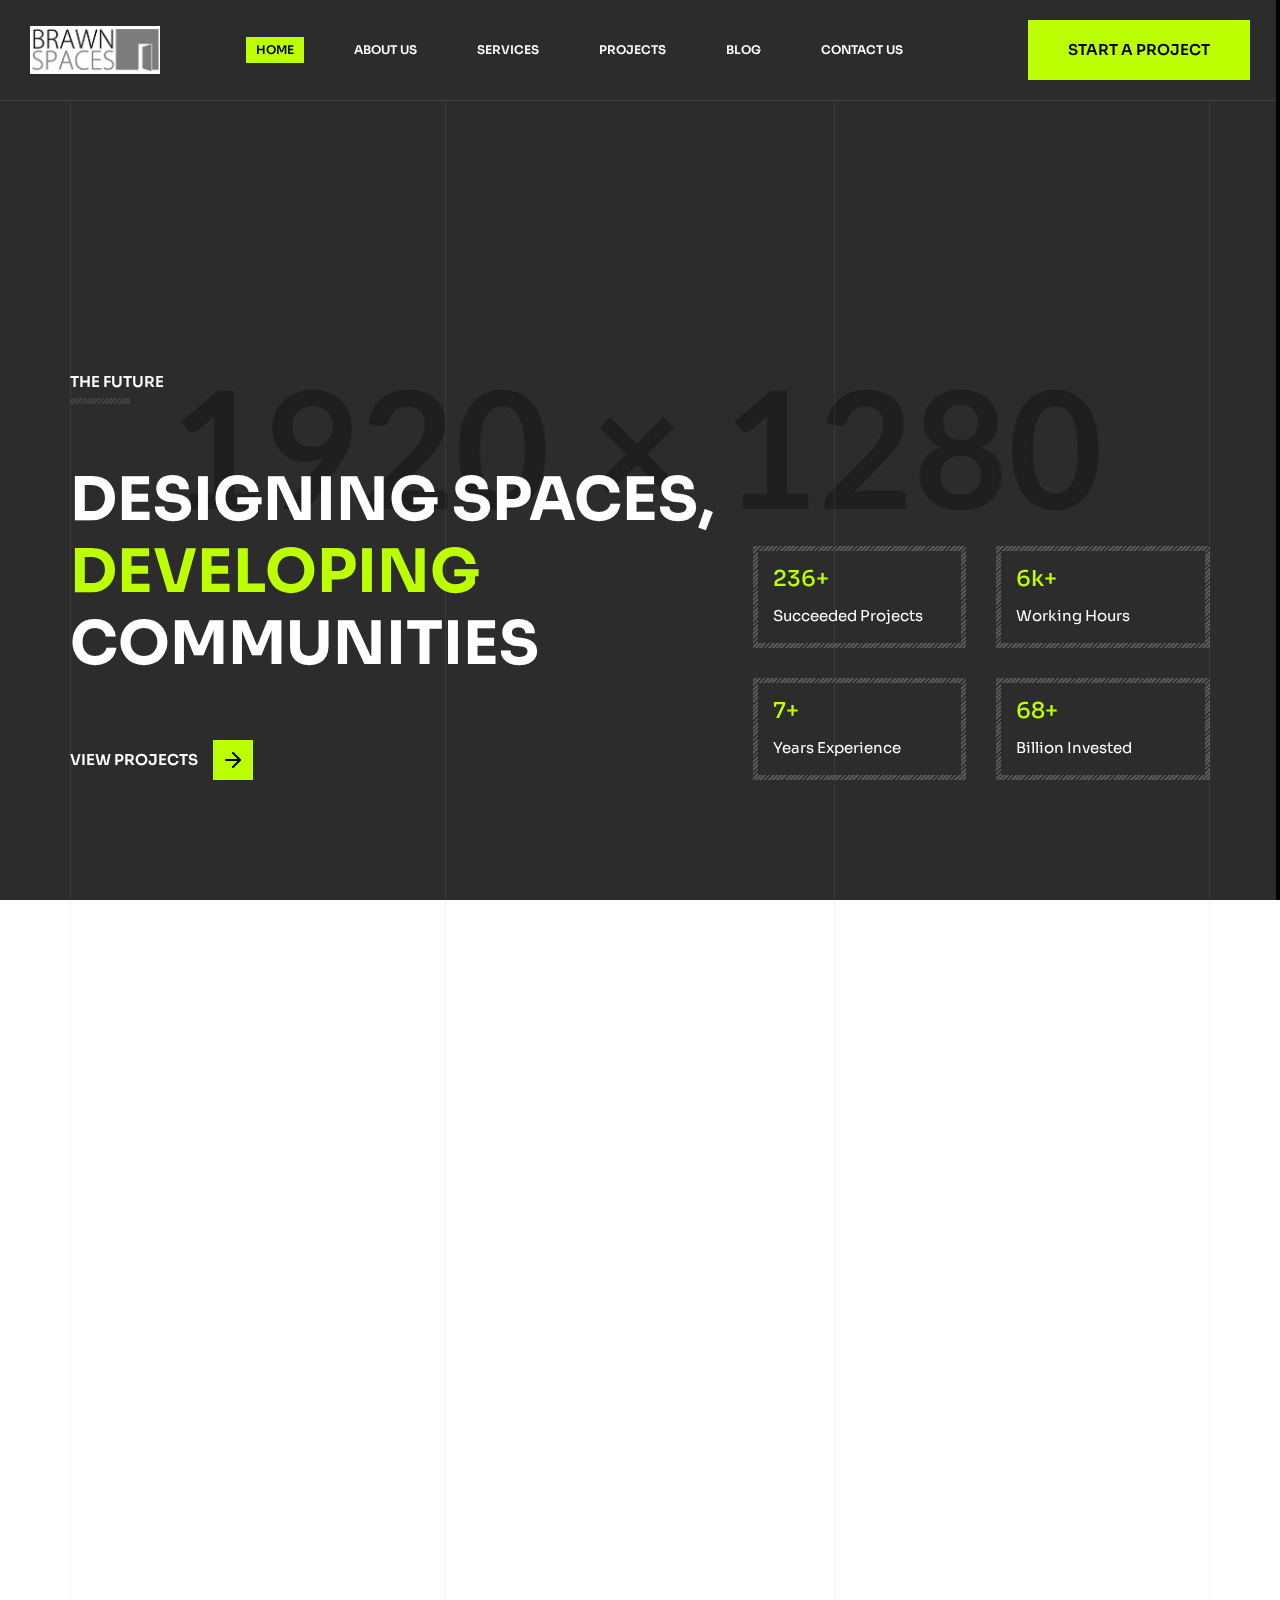
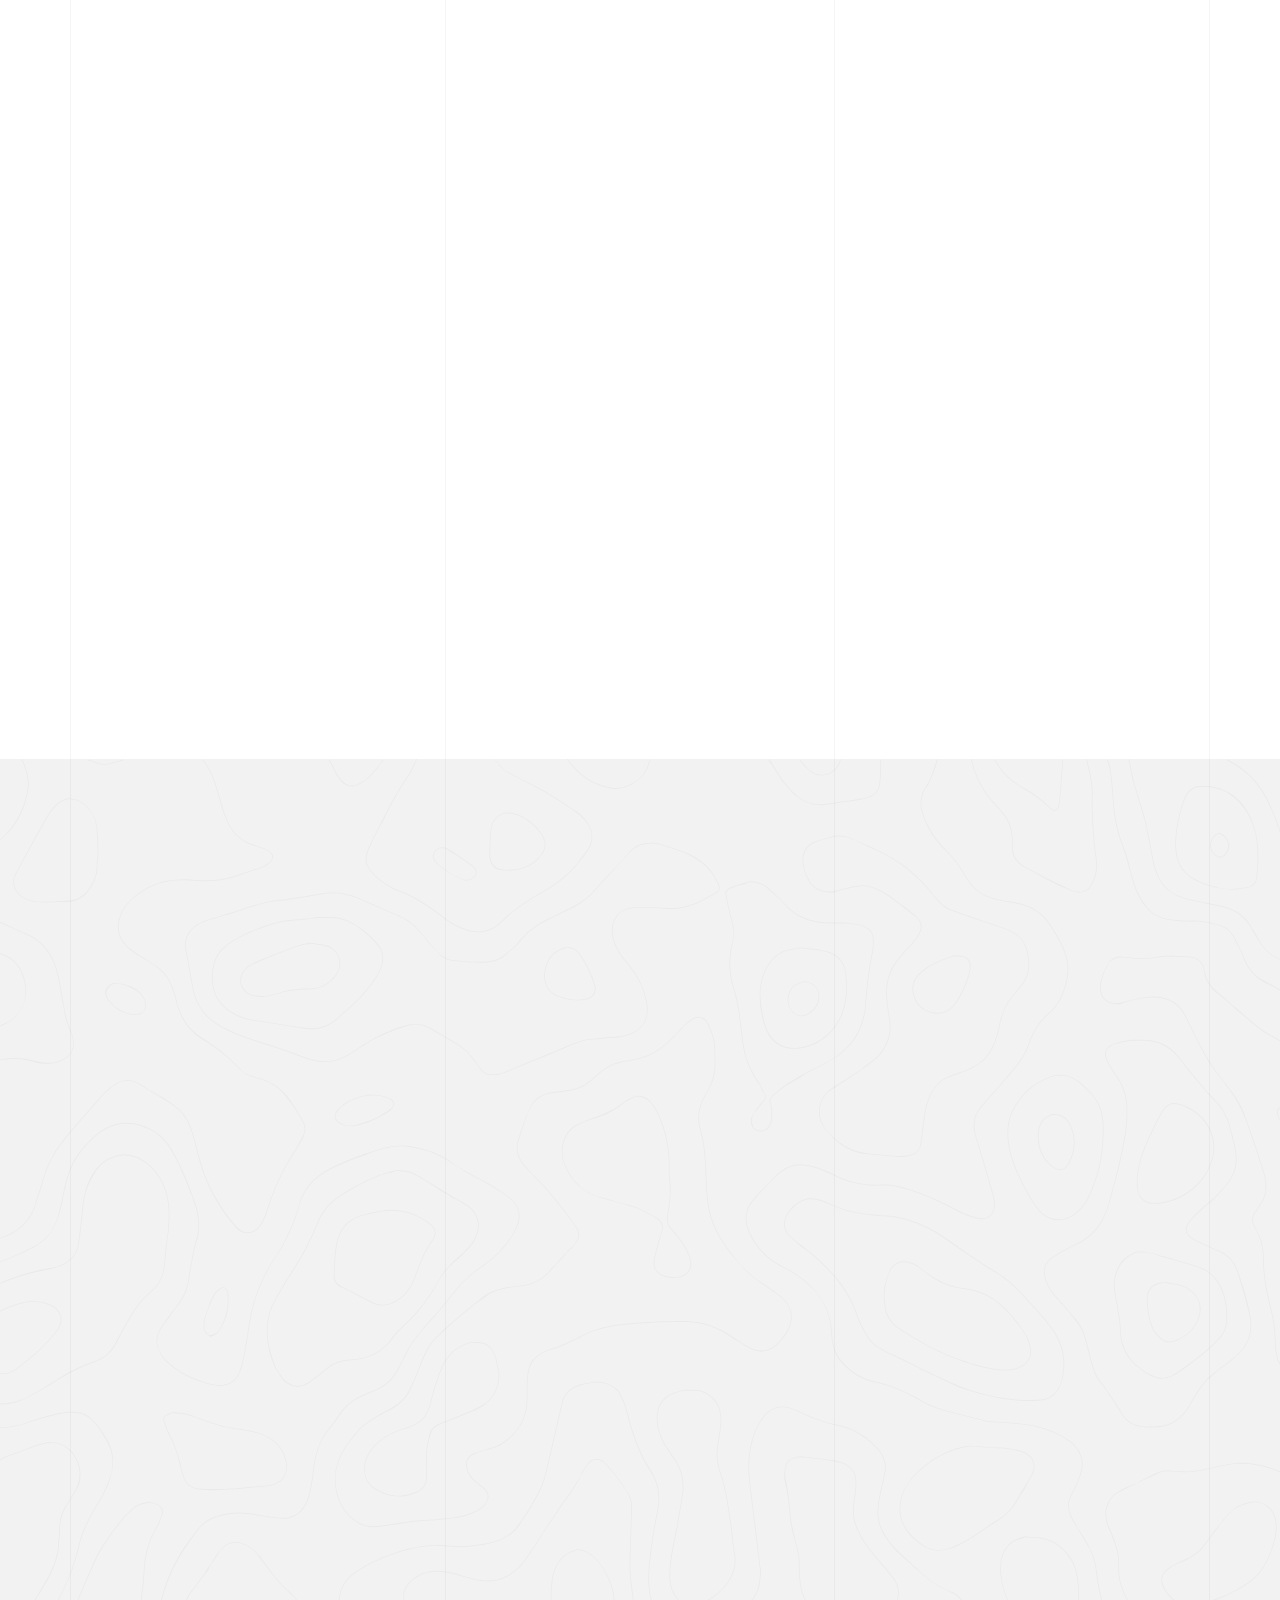
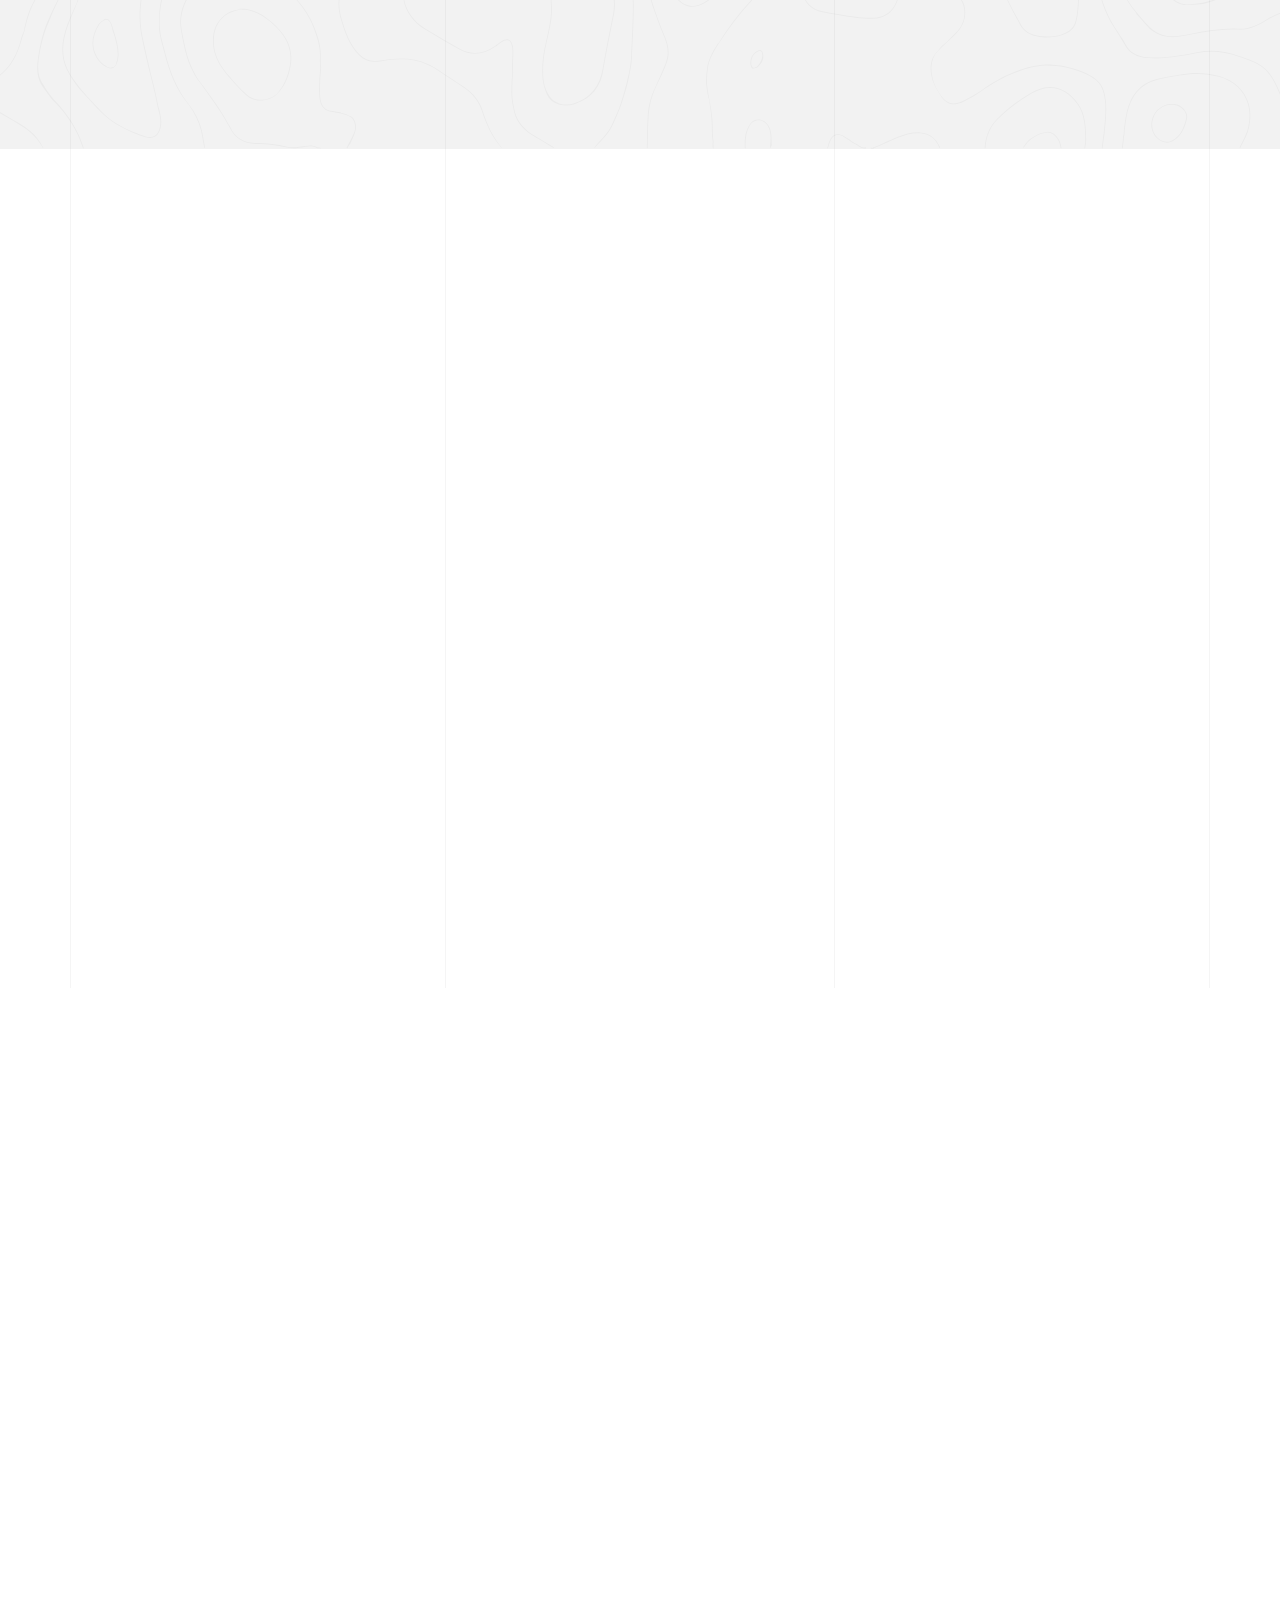
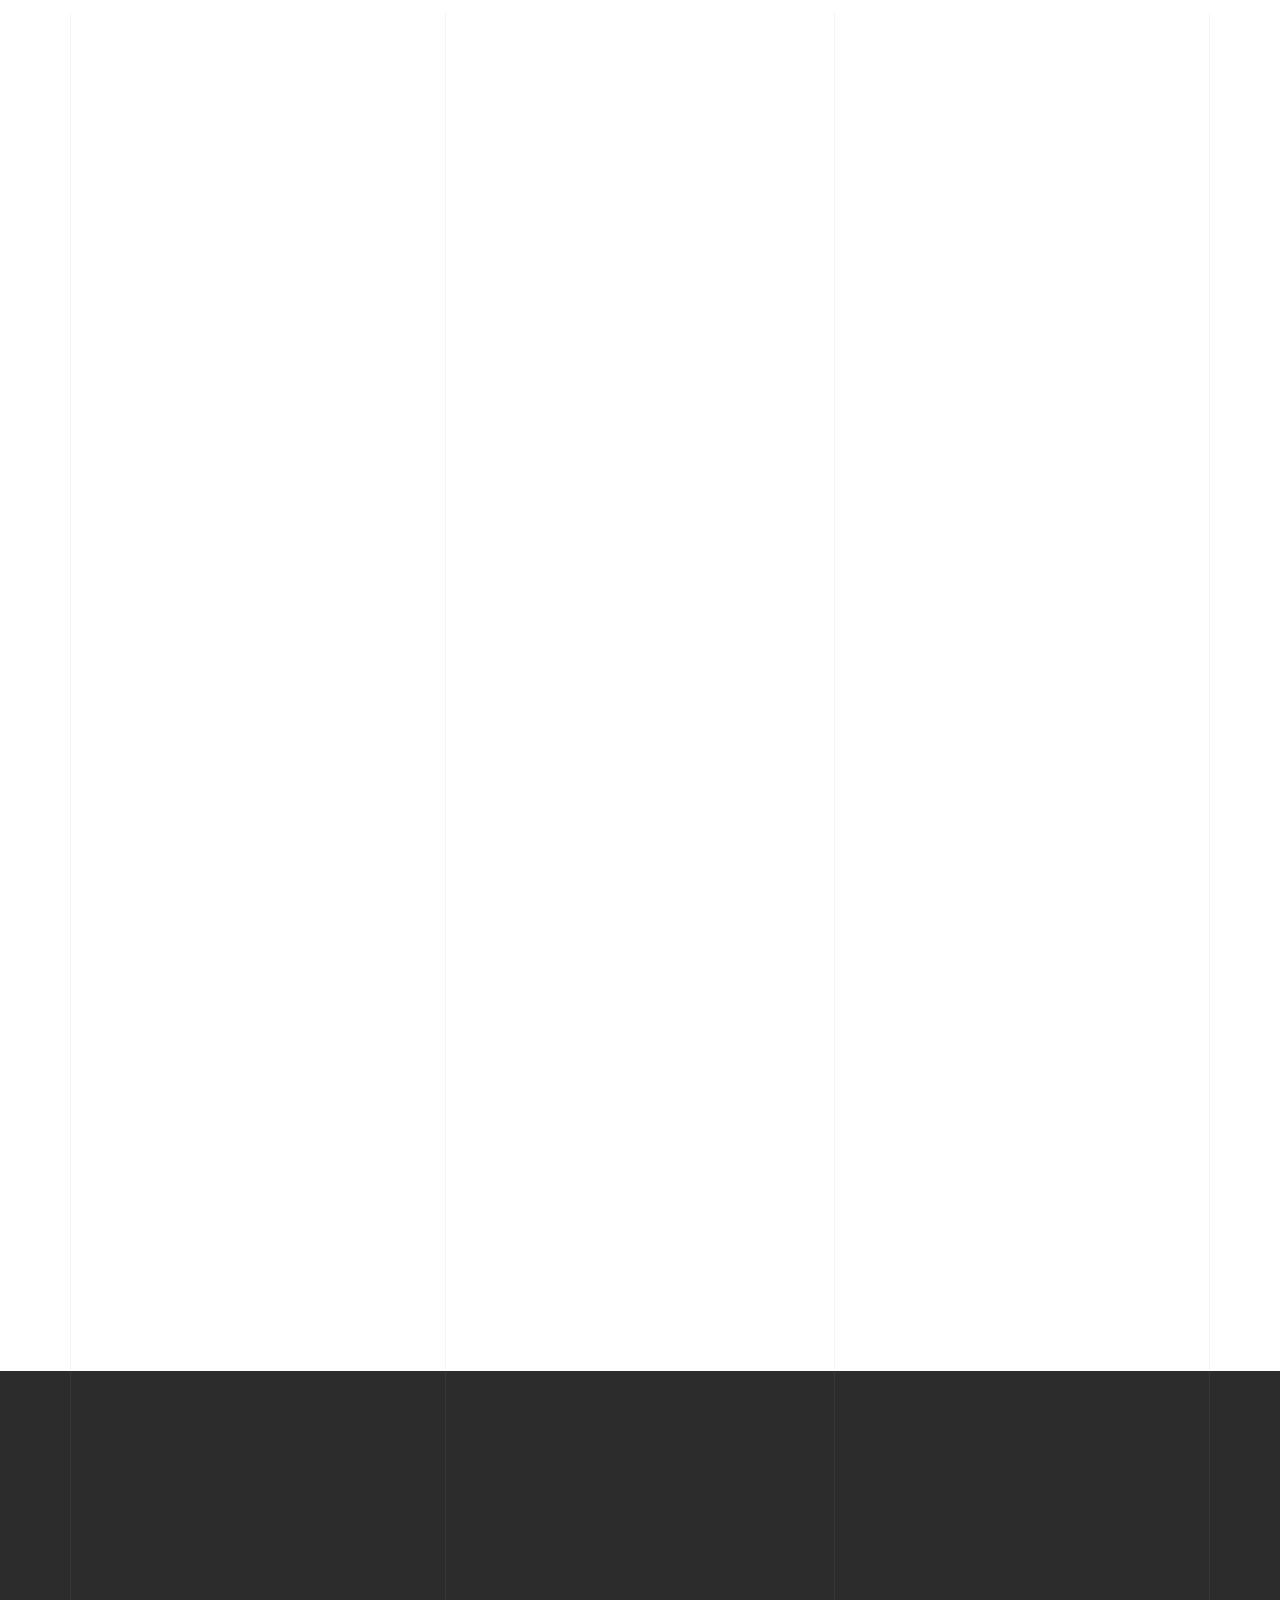
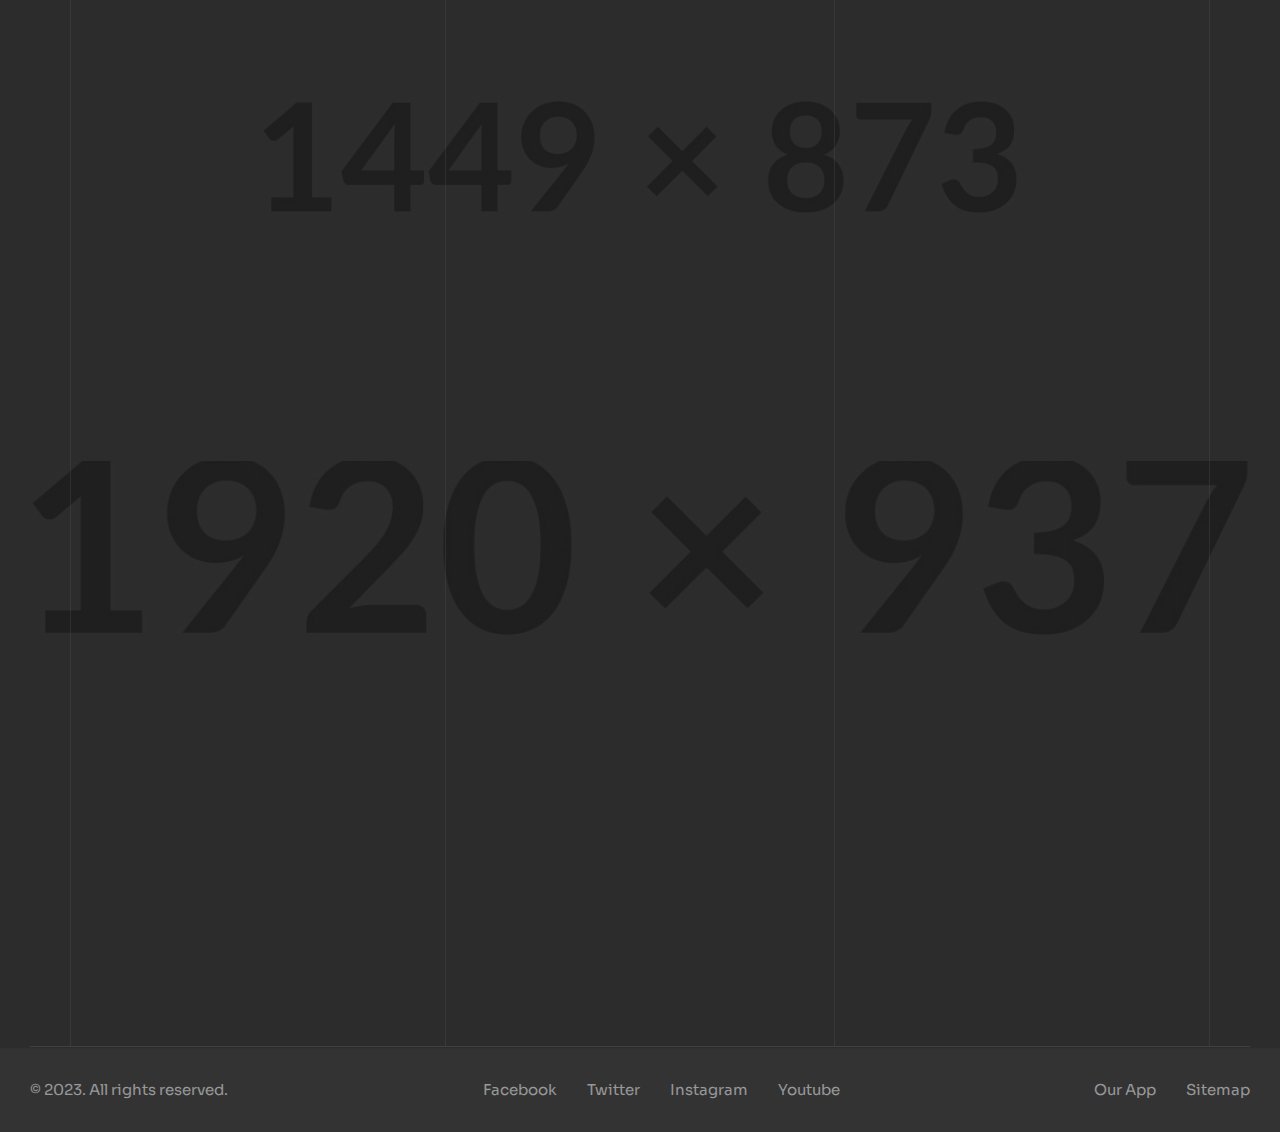
==== commit 8b151bef: "saving index page name" ====
--- a/index.html
+++ b/index.html
@@ -35,7 +35,7 @@
         <div class="mil-top-panel">
             <div class="container-fluid">
                 <div class="mil-top-panel-content">
-                    <a href="home-1.html" class="mil-logo">
+                    <a href="index.html" class="mil-logo">
                         <img src="img/logo/logo-light.png" alt="Logo" style="width: 130px;">
                     </a>
 
@@ -43,9 +43,9 @@
                         <nav>
                             <ul>
                                 <li class="mil-has-children mil-active">
-                                    <a href="home-1.html">Home</a>
+                                    <a href="index.html">Home</a>
                                     <!-- <ul>
-                                        <li><a href="home-1.html">Type 1</a></li>
+                                        <li><a href="index.html">Type 1</a></li>
                                         <li><a href="home-2.html">Type 2</a></li>
                                         <li><a href="home-3.html">Type 3</a></li>
                                     </ul> -->
@@ -780,7 +780,7 @@
                         </div>
                         <div class="col-lg-4">
 
-                            <a href="home-1.html" class="mil-footer-logo mil-up mil-mb-30">
+                            <a href="index.html" class="mil-footer-logo mil-up mil-mb-30">
                                 <img src="img/logo/logo-light.png" alt="Logo" style="width: 130px">
                             </a>
 
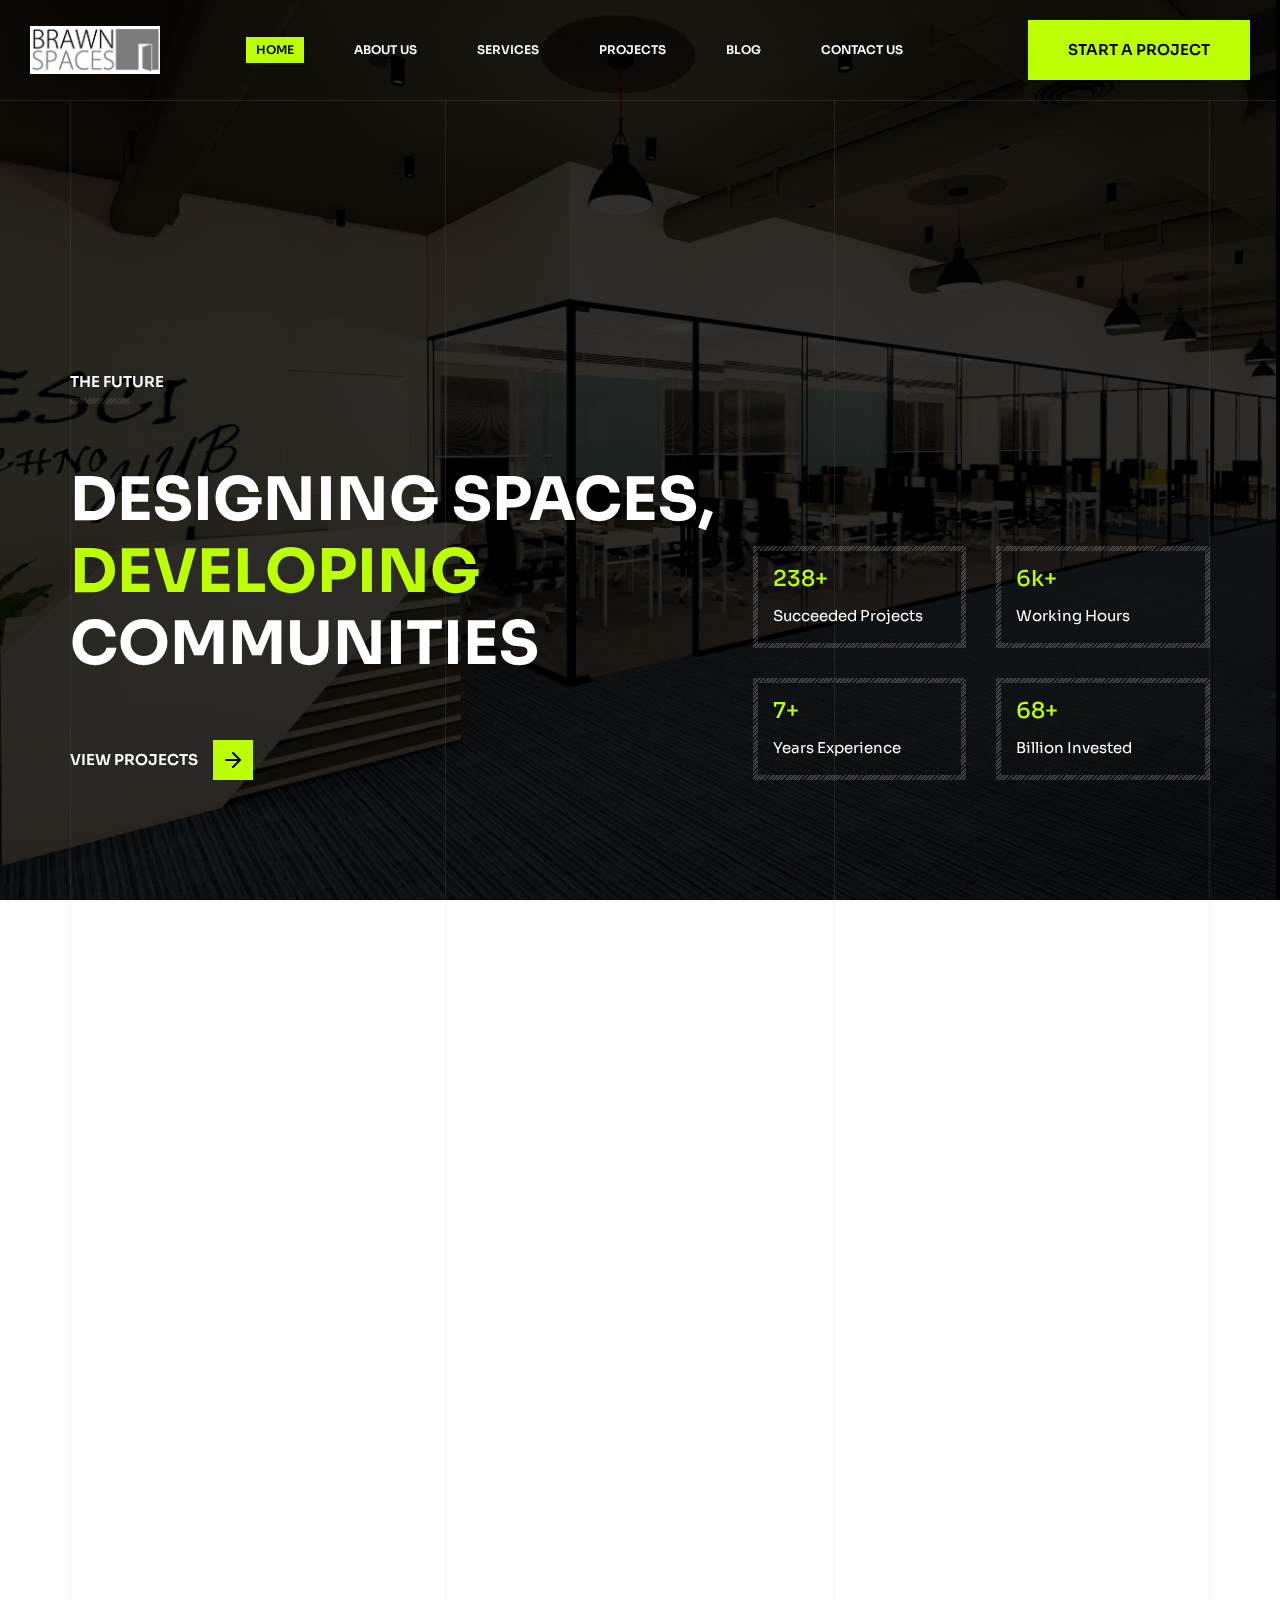
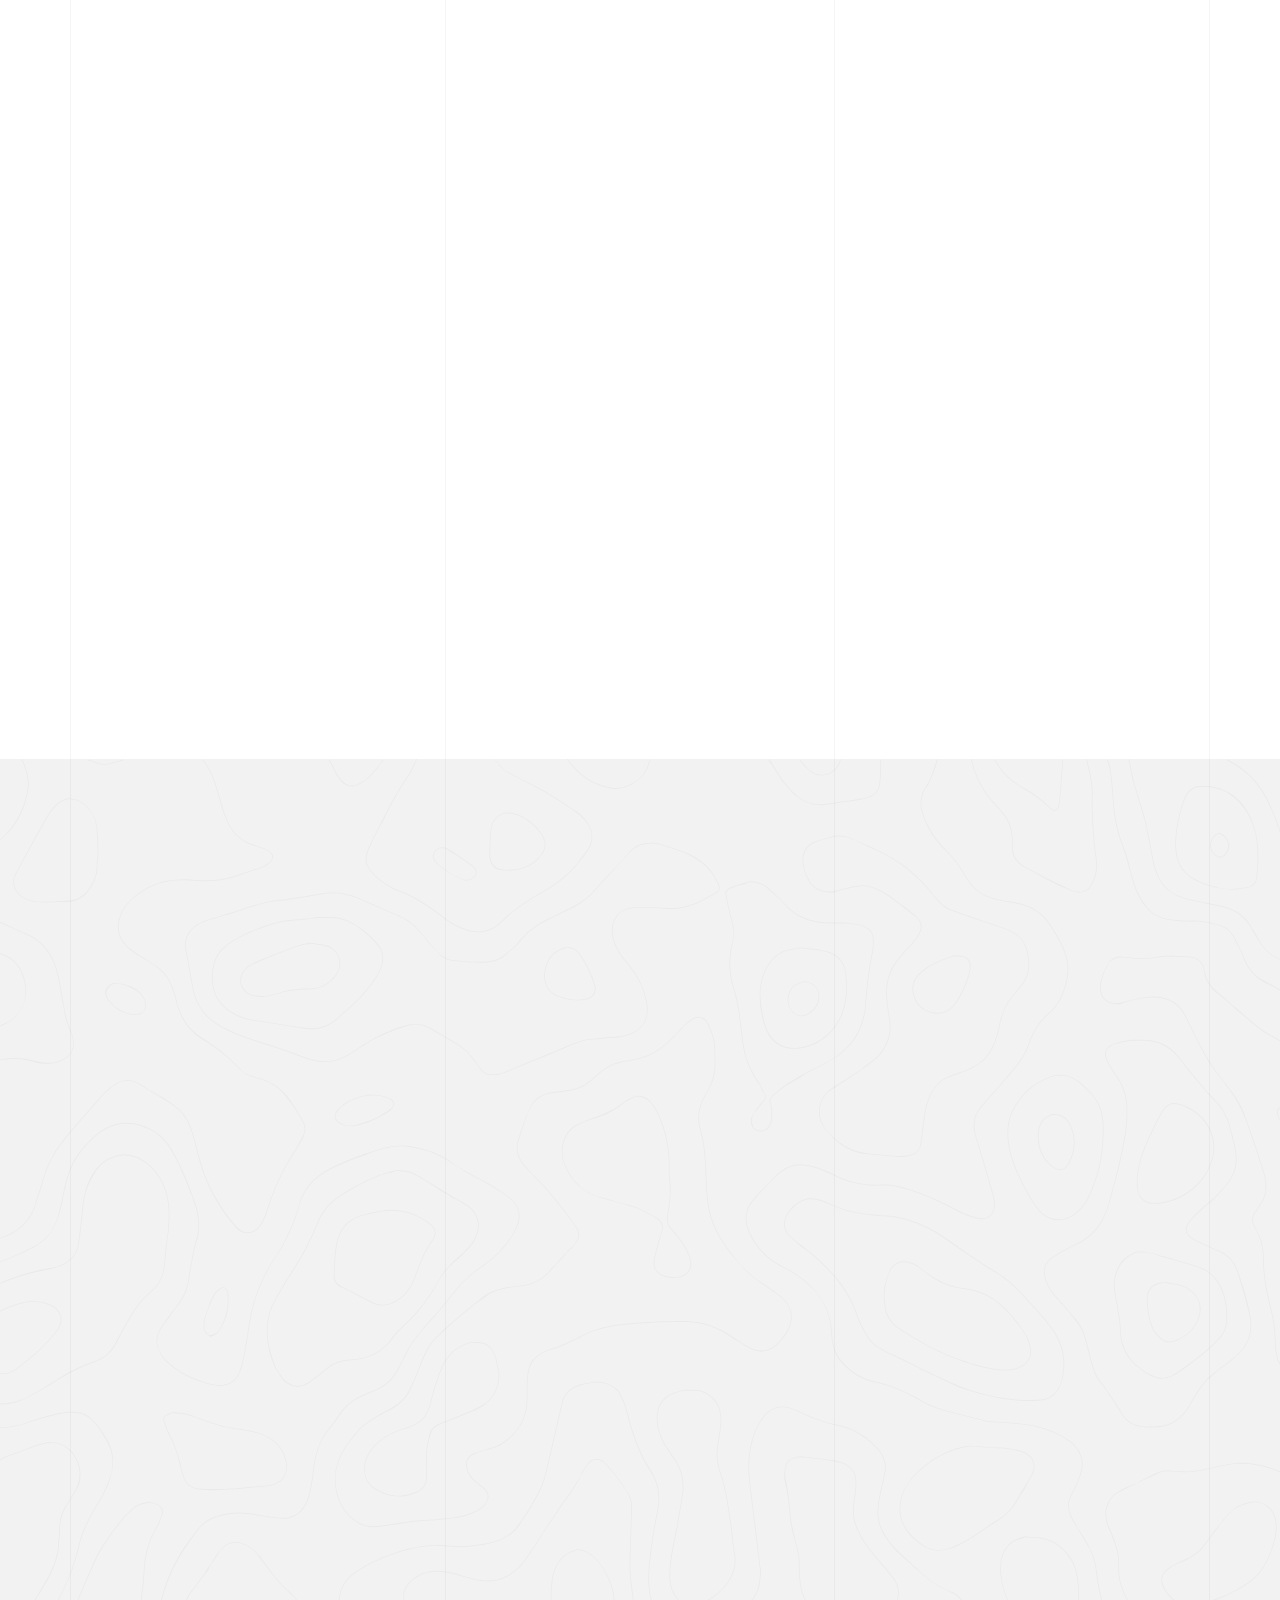
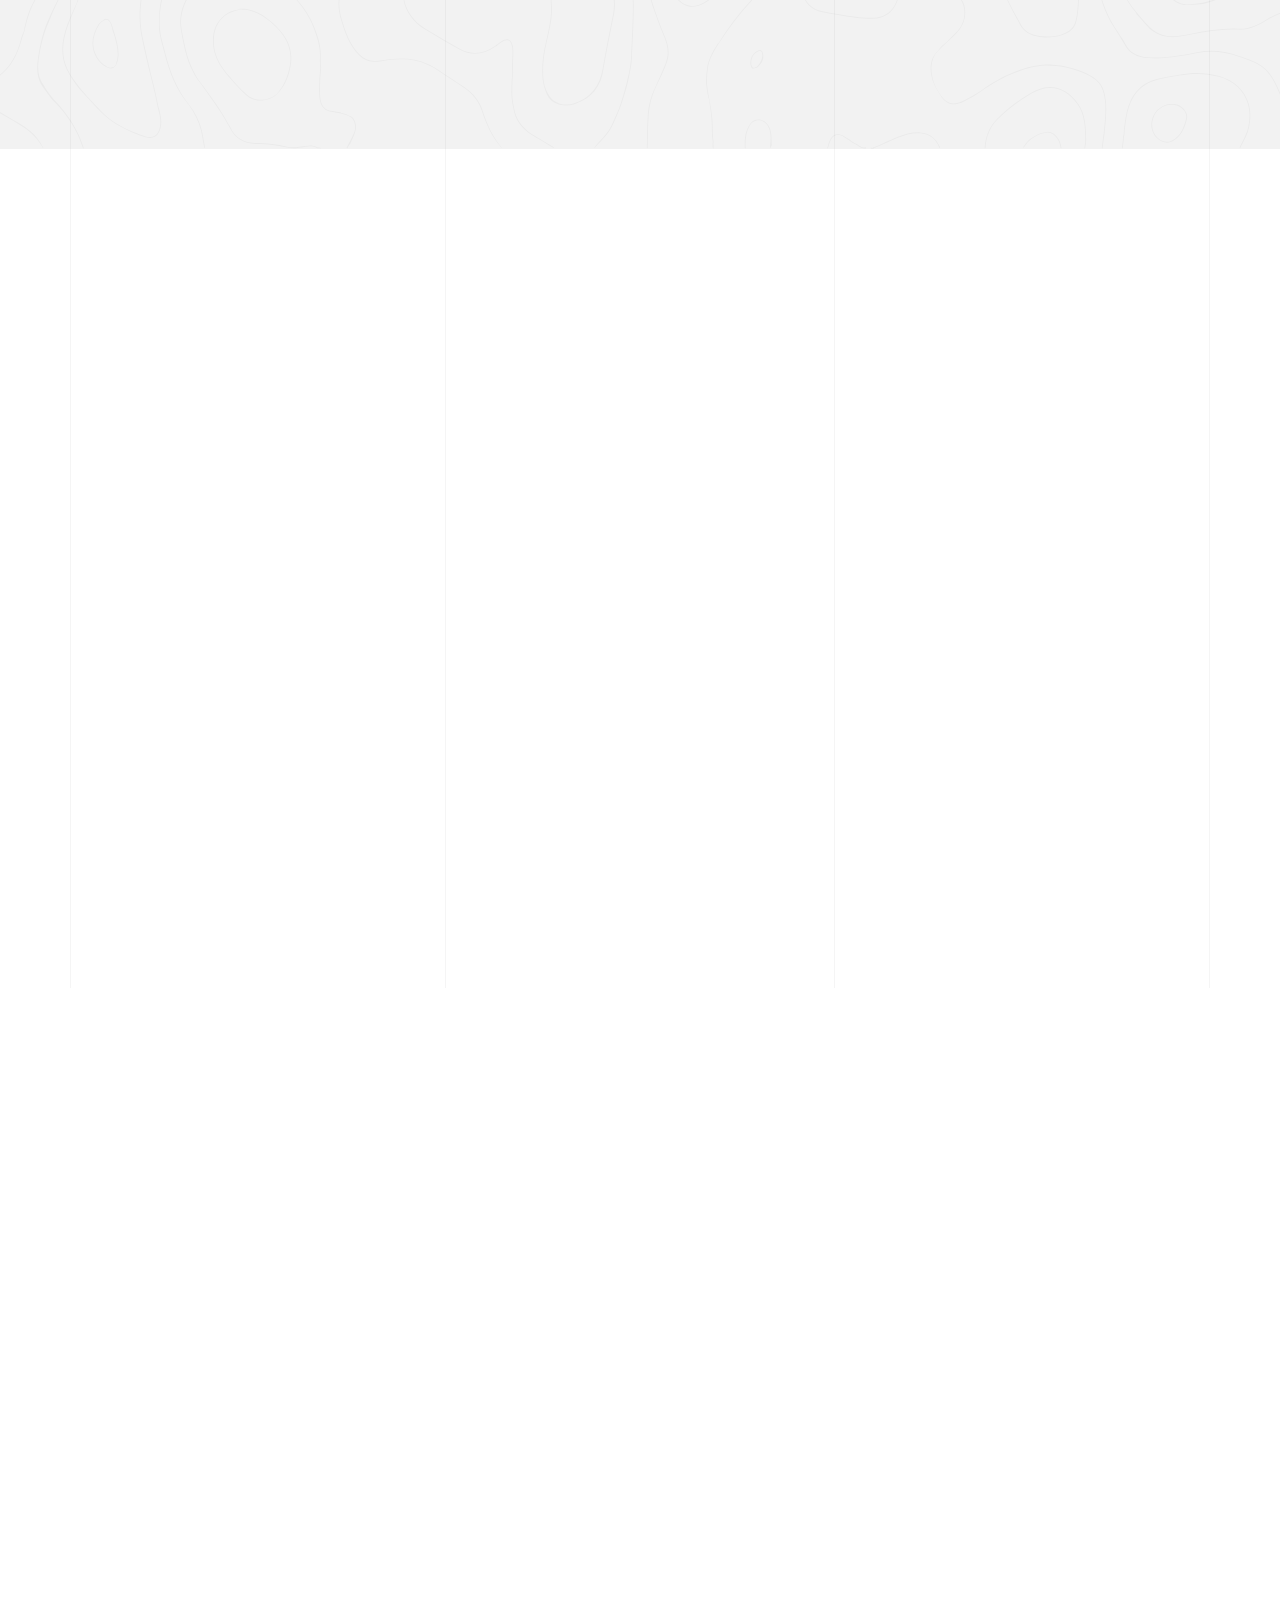
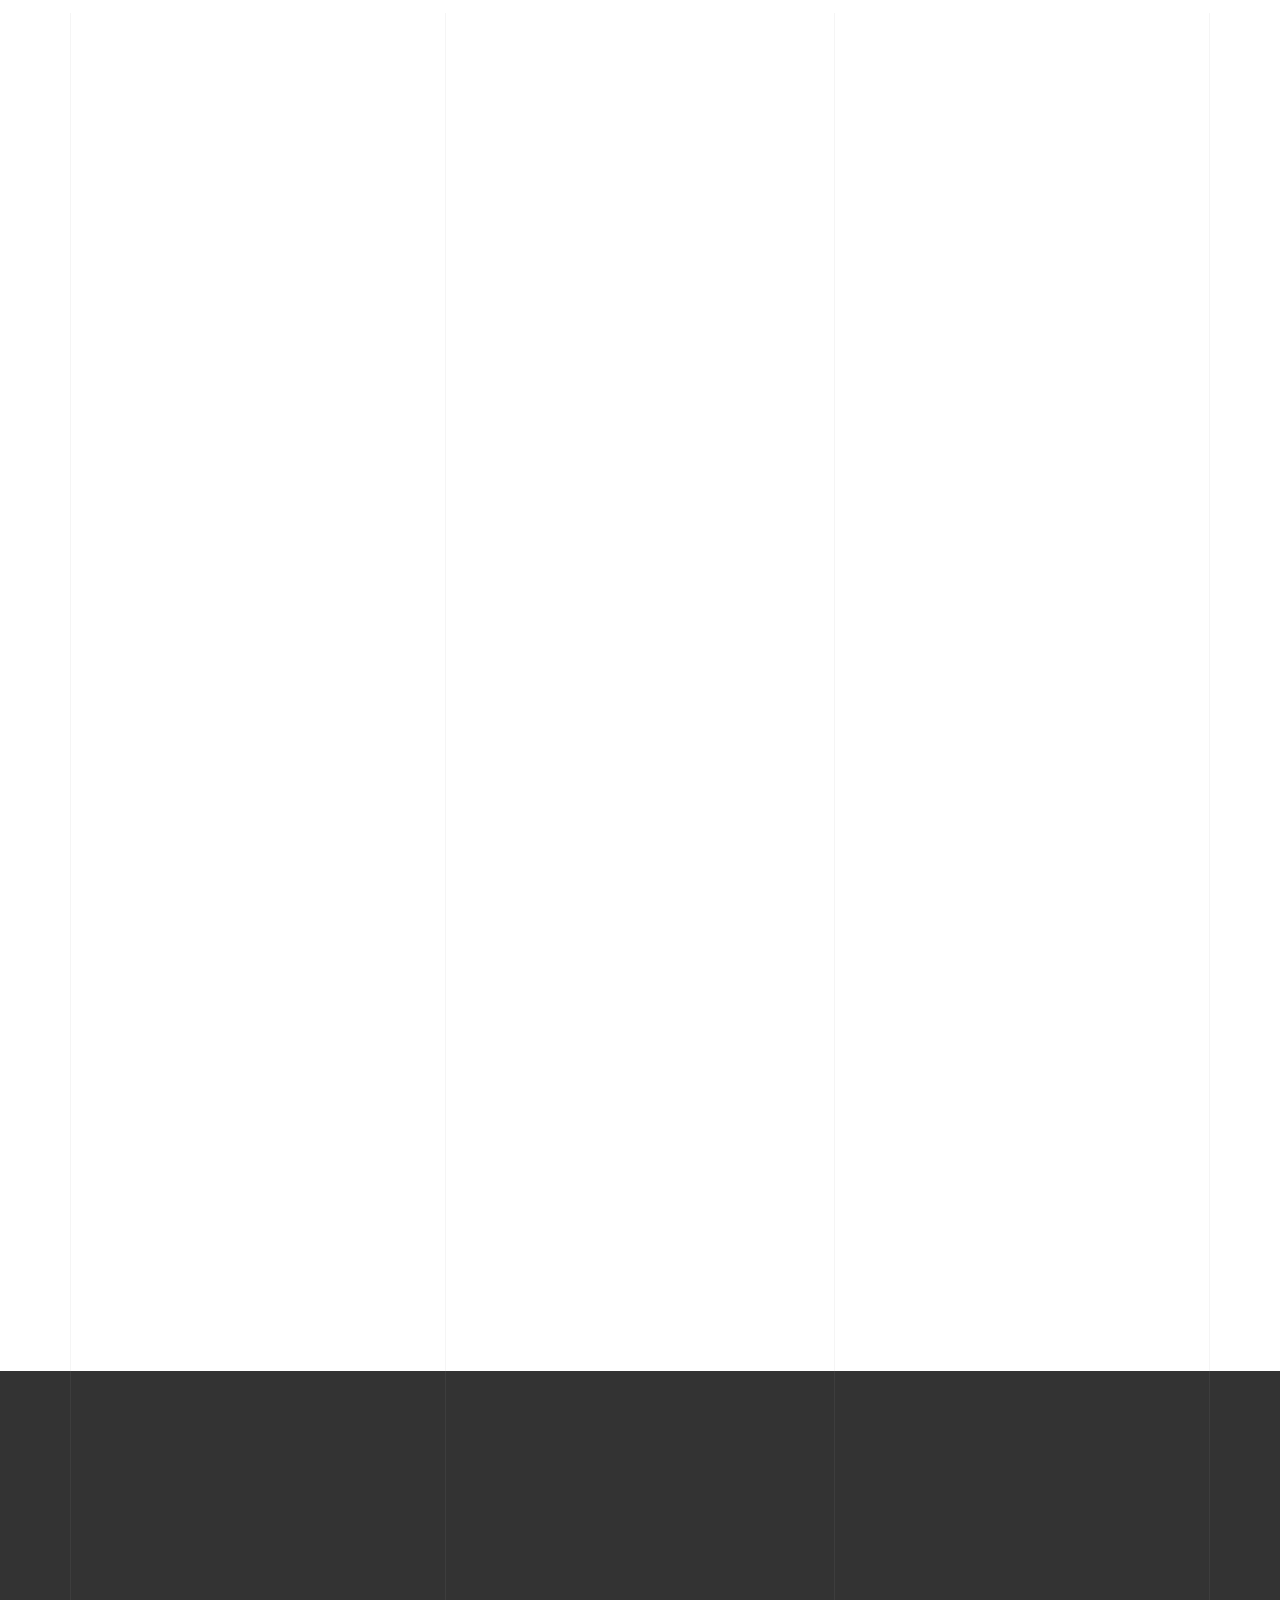
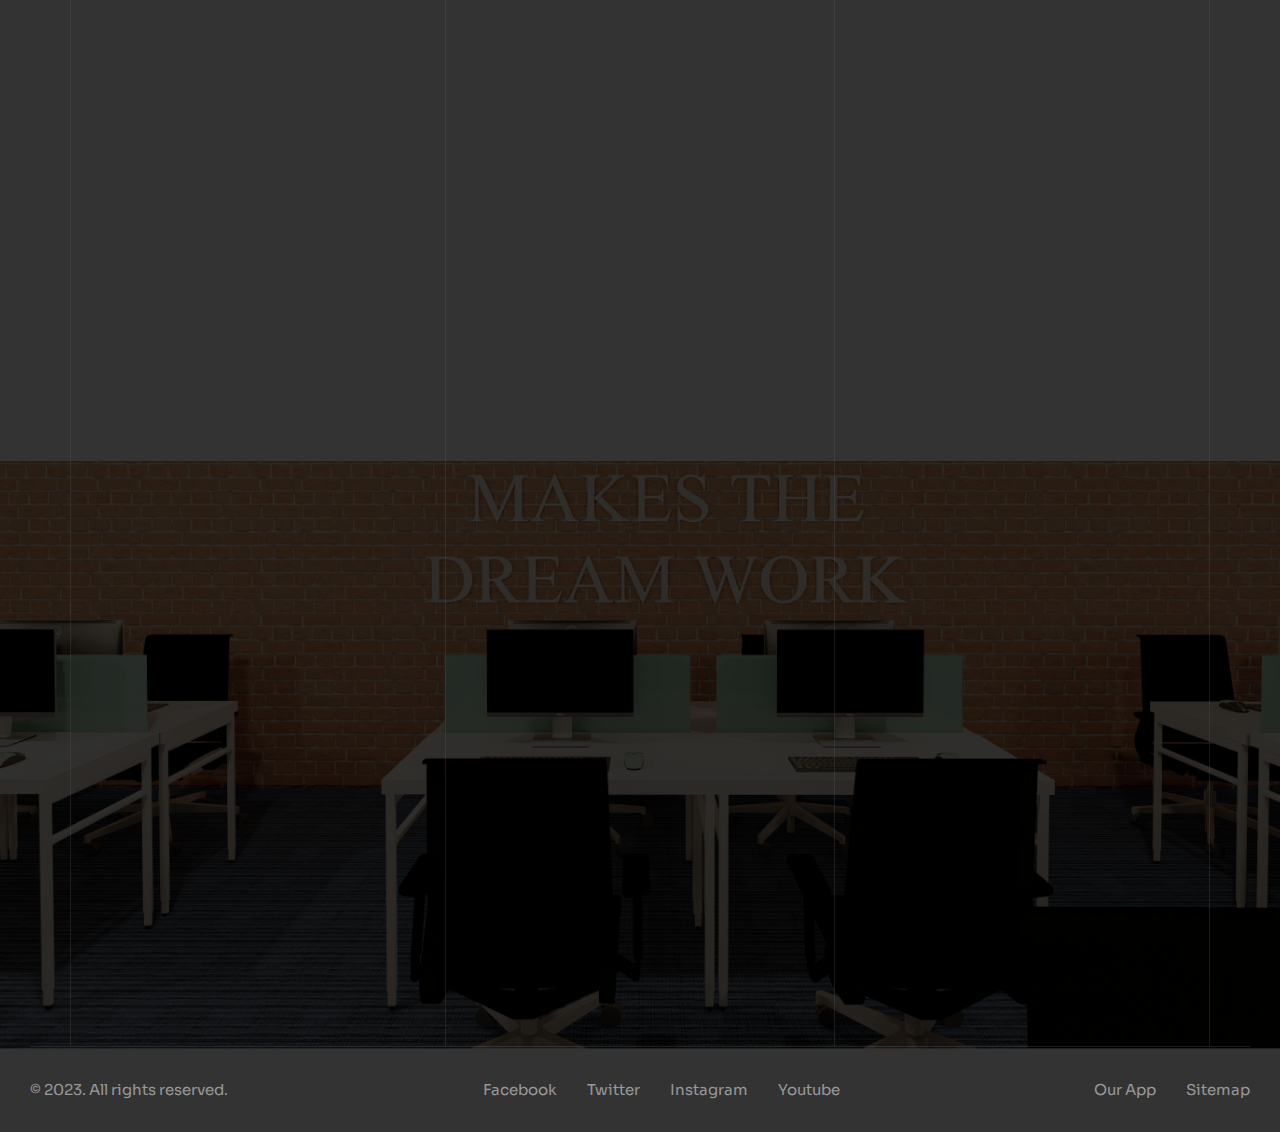
==== commit 04d57134: "picture uploaded" ====
--- a/index.html
+++ b/index.html
@@ -113,7 +113,7 @@
 
             <!-- banner -->
             <section class="mil-banner">
-                <img src="img/photo/1.jpg" class="mil-bg-img mil-scale" data-value-1=".4" data-value-2="1.4" alt="image">
+                <img src="img/New-Images/RENDER FINAL_1 - Photo.jpg" class="mil-bg-img mil-scale" data-value-1=".4" data-value-2="1.4" alt="image">
                 <div class="mil-overlay"></div>
                 <div class="container">
                     <div class="mil-background-grid mil-top-space"></div>
@@ -219,7 +219,7 @@
 
                             <div class="mil-illustration mil-up mil-mb-90">
                                 <div class="mil-image-frame">
-                                    <img src="img/photo/2.jpg" alt="image" class="mil-scale" data-value-1="1" data-value-2="1.3">
+                                    <img src="img/New-Images/RENDER FINAL_3 - Photo.jpg" alt="image" class="mil-scale" data-value-1="1" data-value-2="1.3">
                                 </div>
                                 <div class="mil-about-counter">
                                     <h1 class="mil-counter mil-right mil-mb-10" data-number="17">0</h1>
@@ -611,7 +611,7 @@
 
             <!-- core -->
             <section class="mil-dark-bg mil-relative mil-o-hidden">
-                <img src="img/photo/3.jpg" class="mil-bg-img mil-scale" alt="image" style="object-position: top;" data-value-1="1" data-value-2="1.2">
+                <!-- <img src="img/photo/3.jpg" class="mil-bg-img mil-scale" alt="image" style="object-position: top;" data-value-1="1" data-value-2="1.2"> -->
                 <div class="mil-overlay"></div>
                 <div class="container mil-p-120-90">
                     <div class="mil-background-grid"></div>
@@ -716,7 +716,7 @@
 
             <!-- footer -->
             <footer class="mil-relative">
-                <img src="img/photo/4.jpg" class="mil-bg-img mil-parallax" alt="image" style="object-position: top;" data-value-1="-25%" data-value-2="23%">
+                <img src="img/New-Images/RENDER FINAL_11 - Photo_18 - Photo.jpg" class="mil-bg-img mil-parallax" alt="image" style="object-position: top;" data-value-1="-25%" data-value-2="23%">
                 <div class="mil-overlay"></div>
                 <div class="container mil-p-120-90">
                     <div class="mil-background-grid"></div>
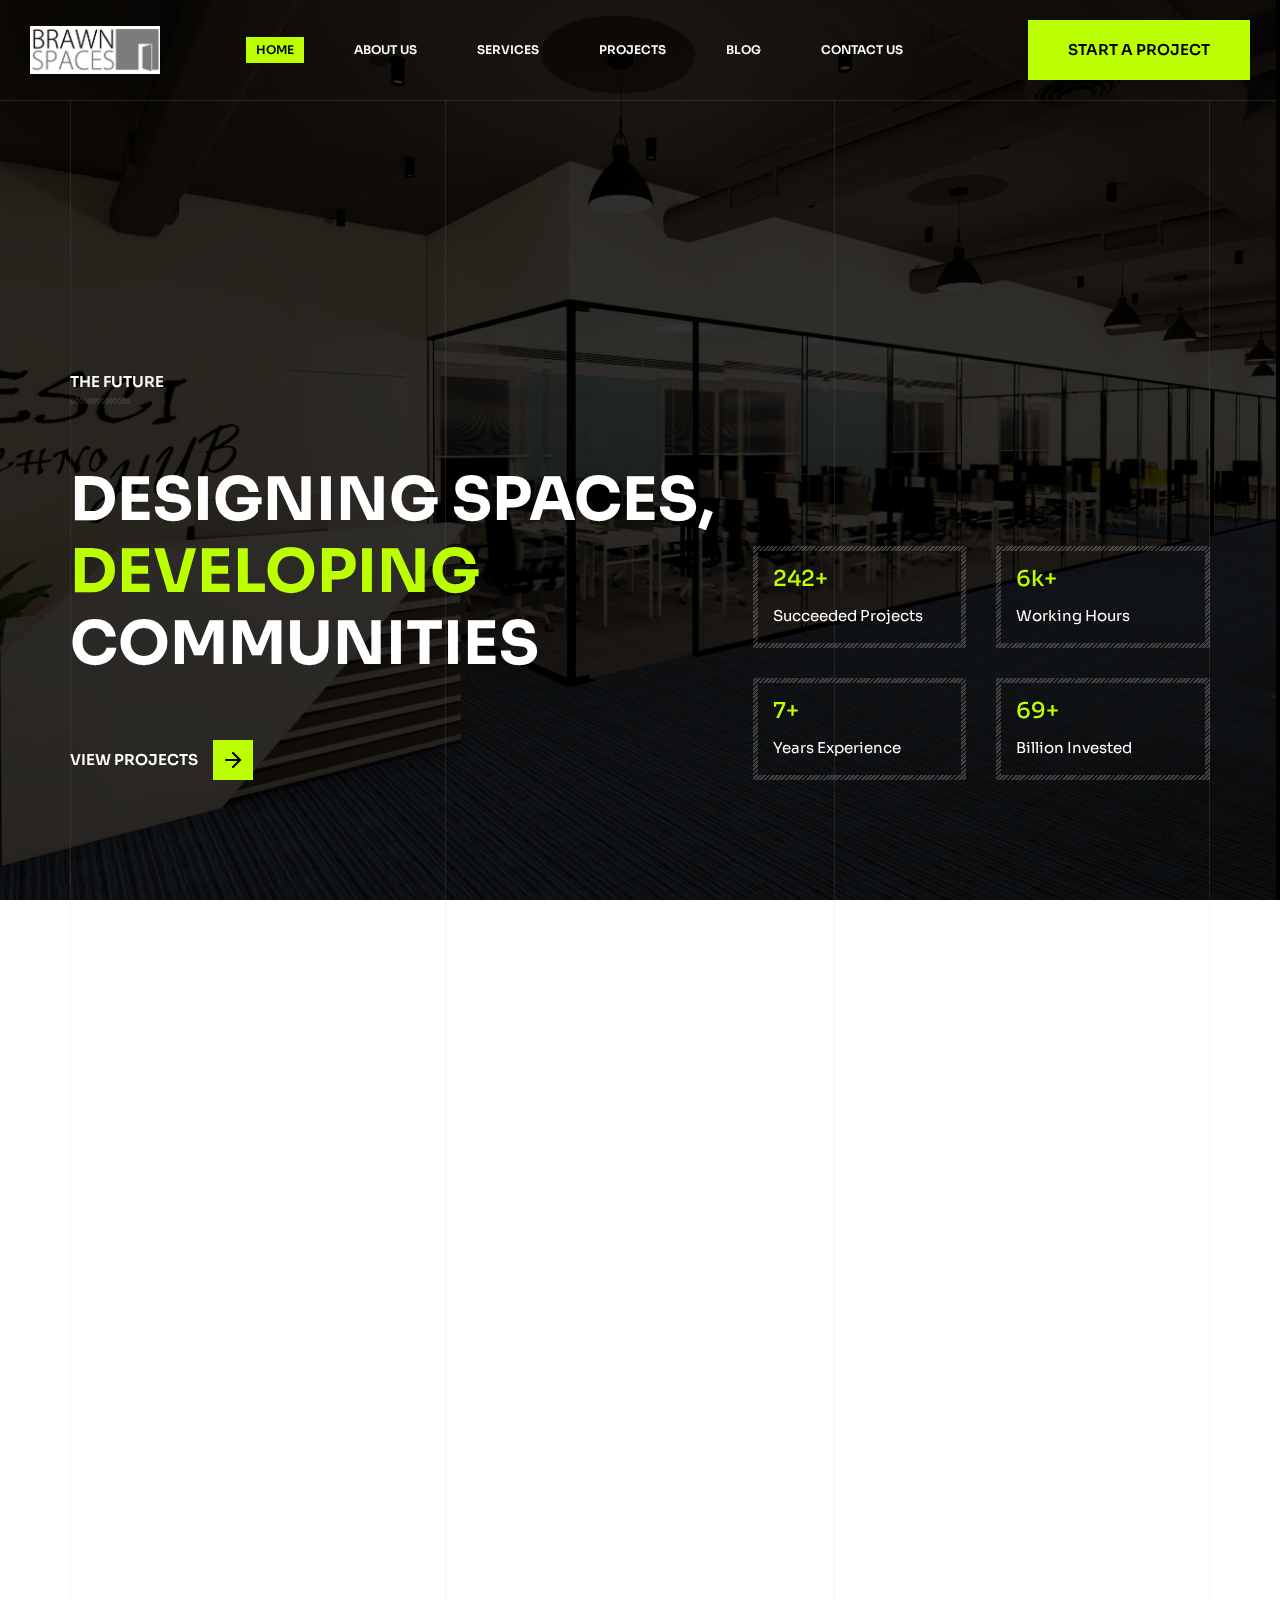
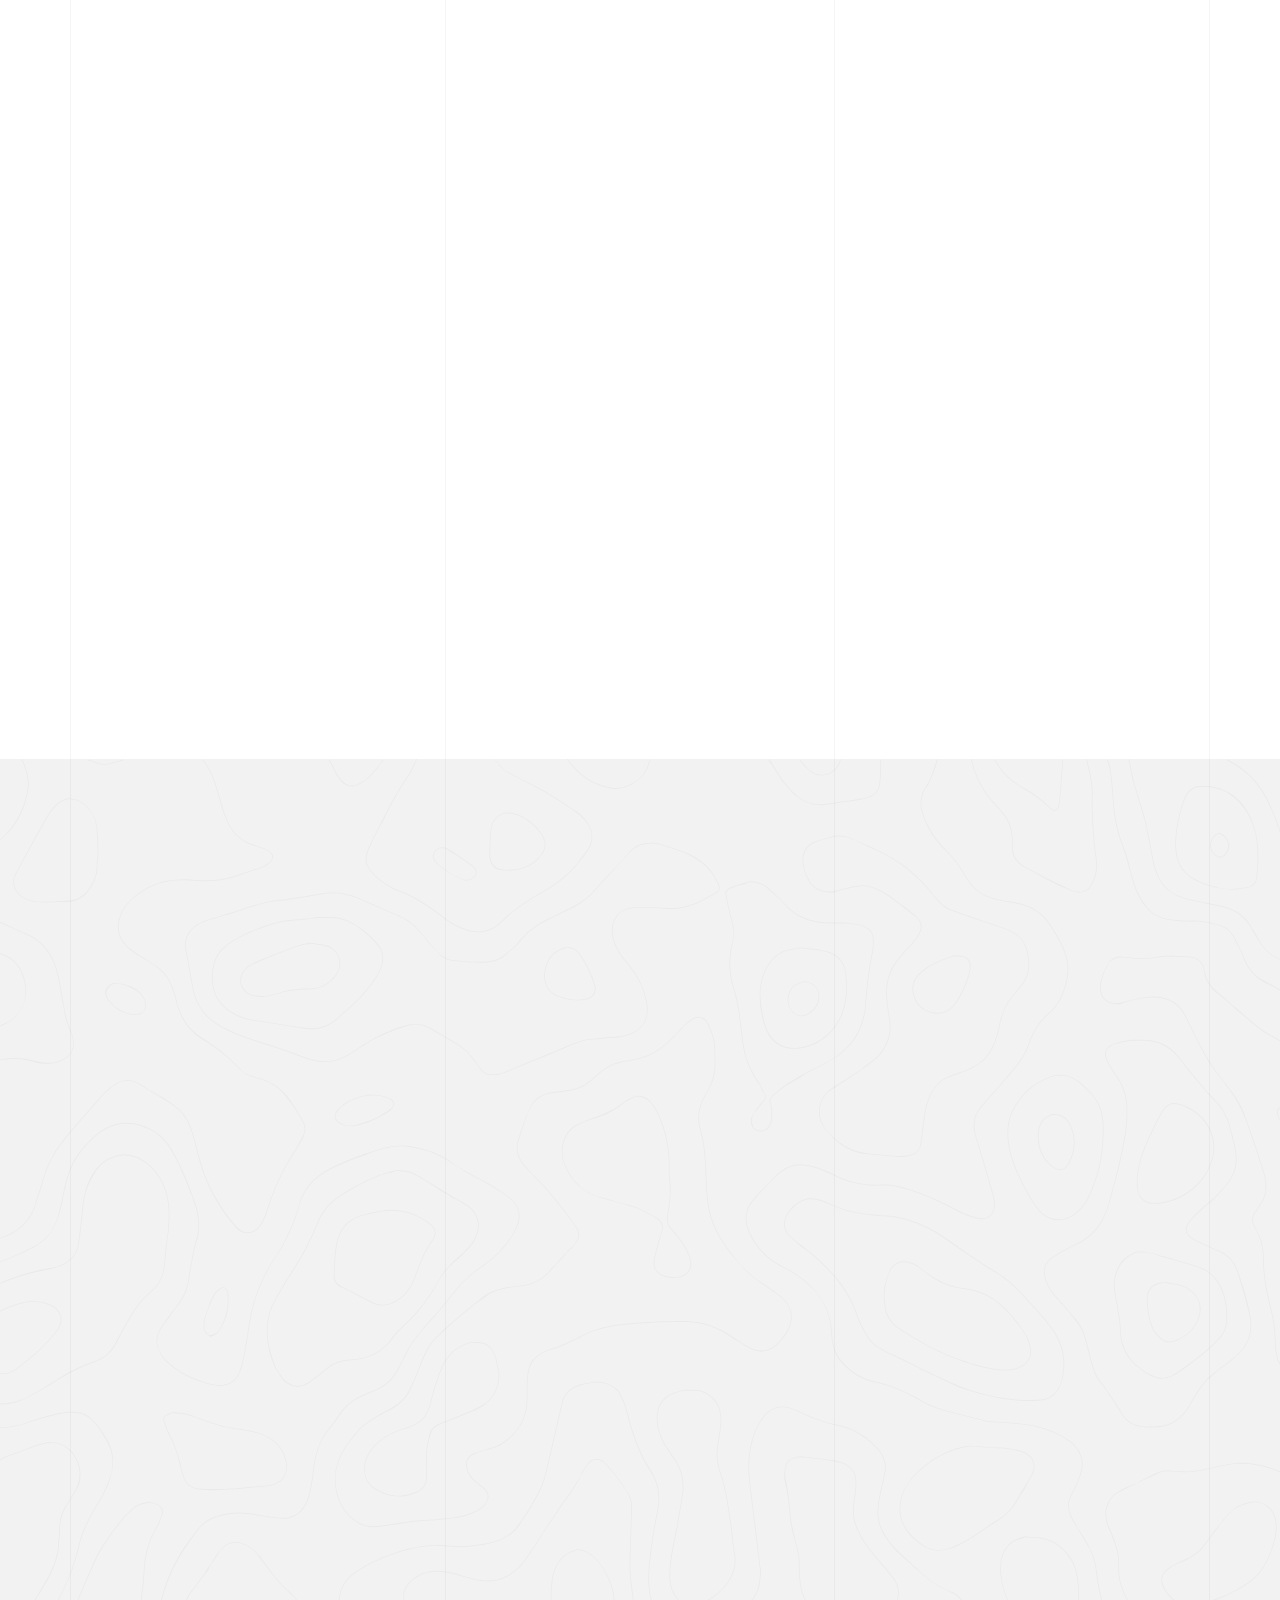
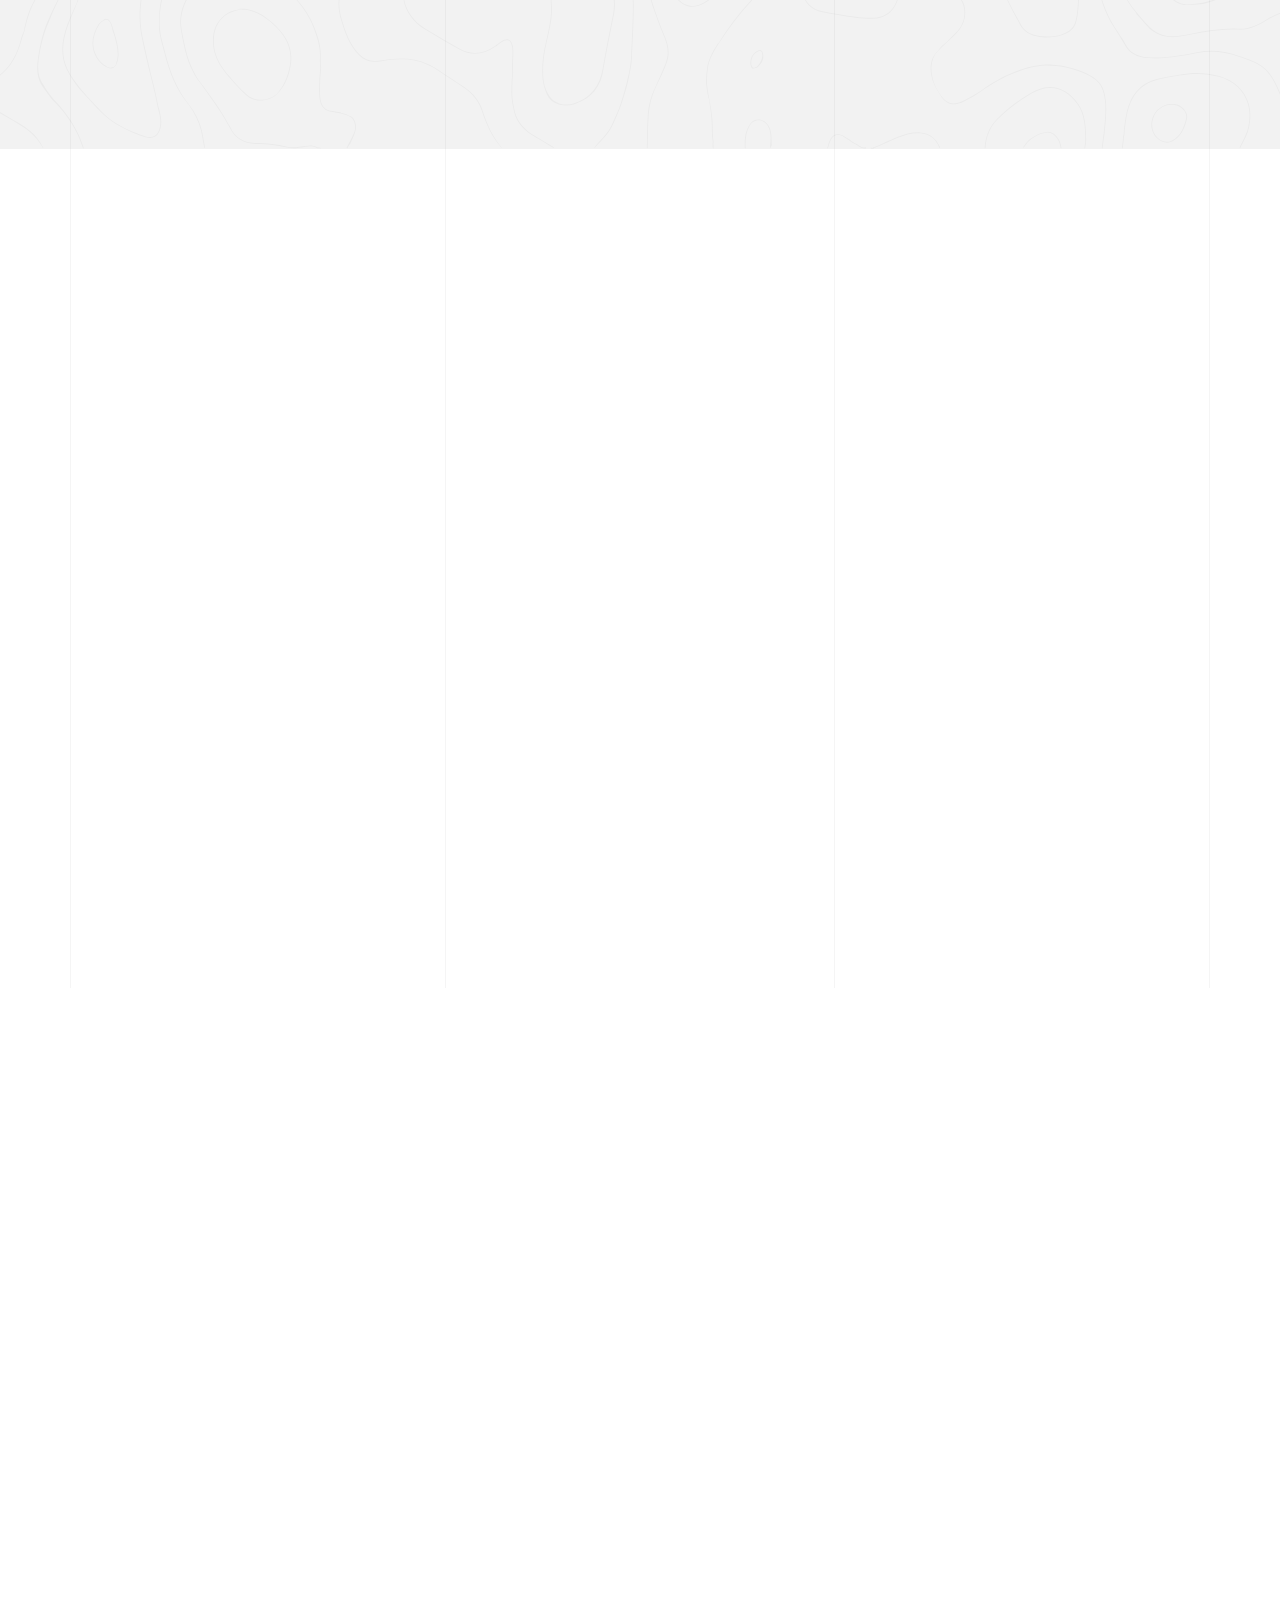
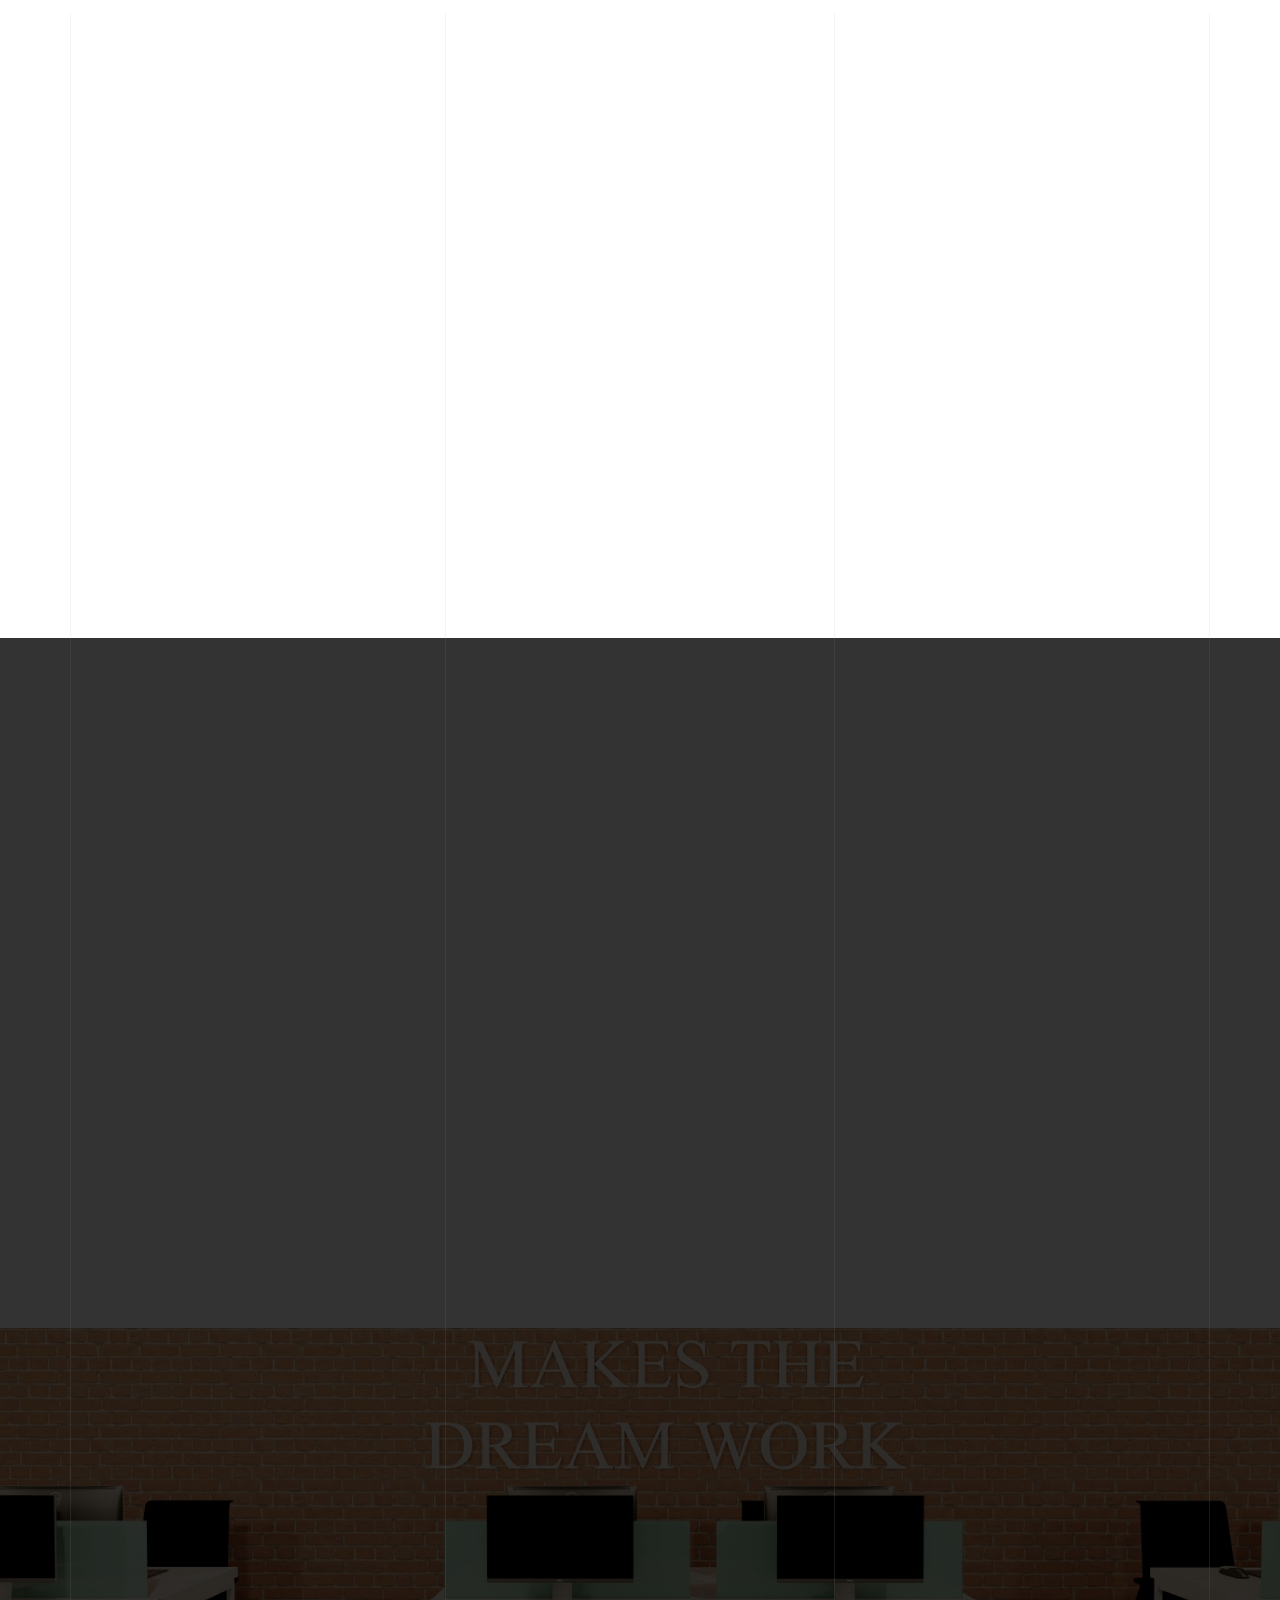
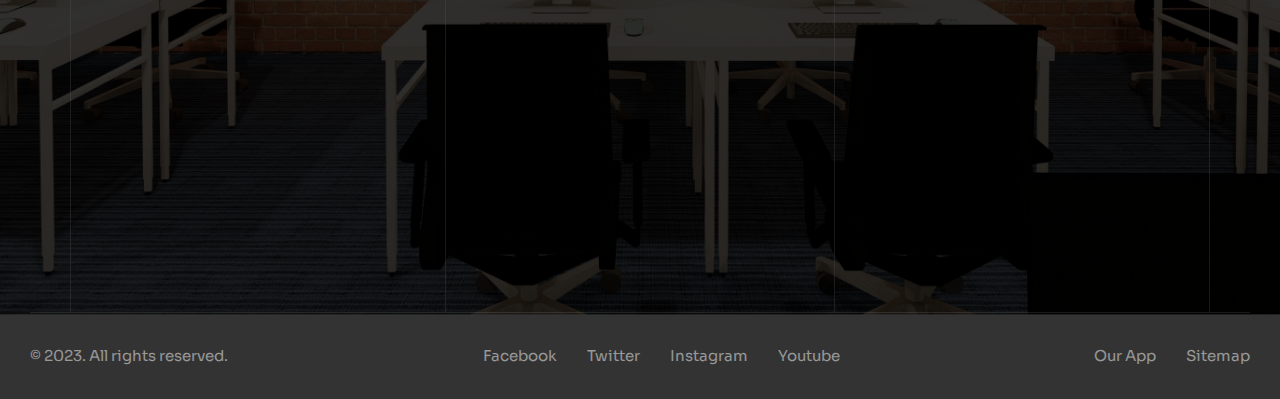
==== commit 9a7fe42a: "blog commented in home" ====
--- a/index.html
+++ b/index.html
@@ -560,7 +560,7 @@
             <!-- how we work end -->
 
             <!-- blog -->
-            <section>
+            <!-- <section>
                 <div class="container mil-p-0-60">
                     <div class="mil-background-grid mil-softened"></div>
 
@@ -606,7 +606,7 @@
                         </div>
                     </div>
                 </div>
-            </section>
+            </section> -->
             <!-- blog end -->
 
             <!-- core -->
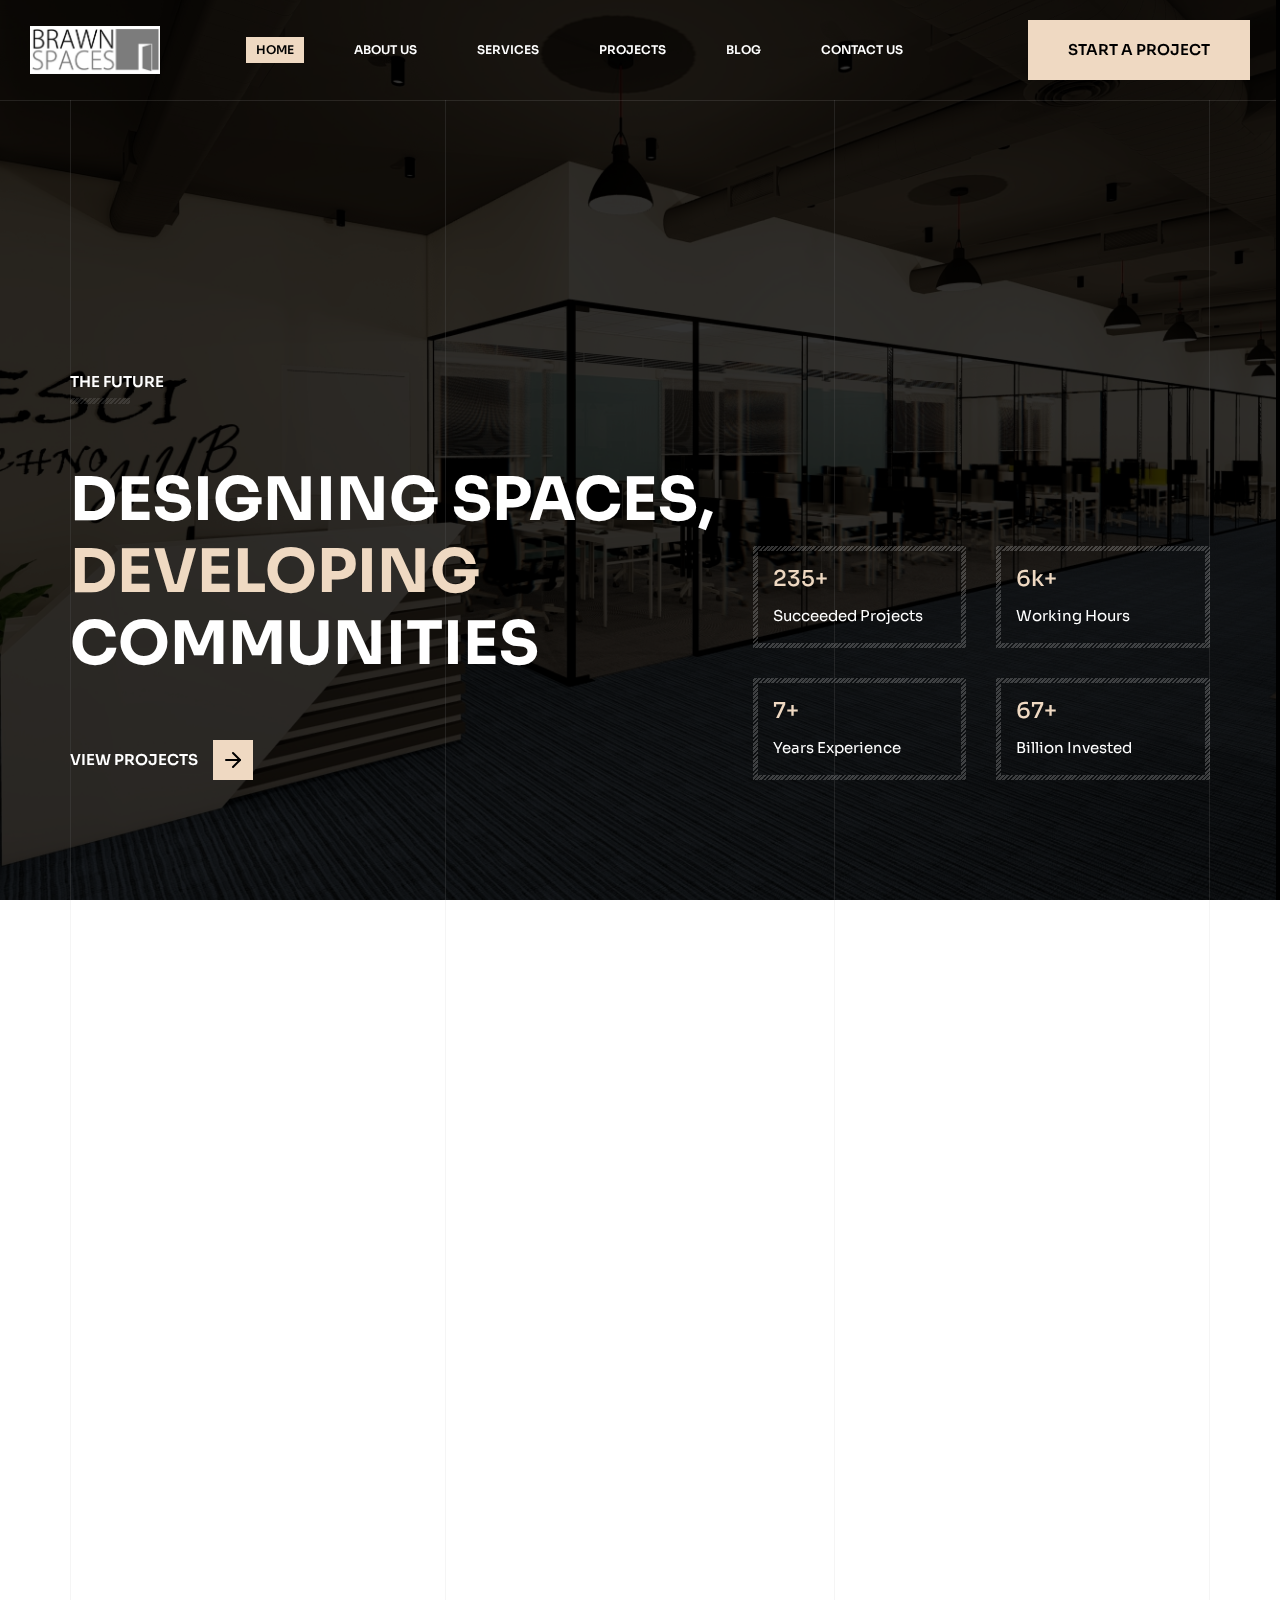
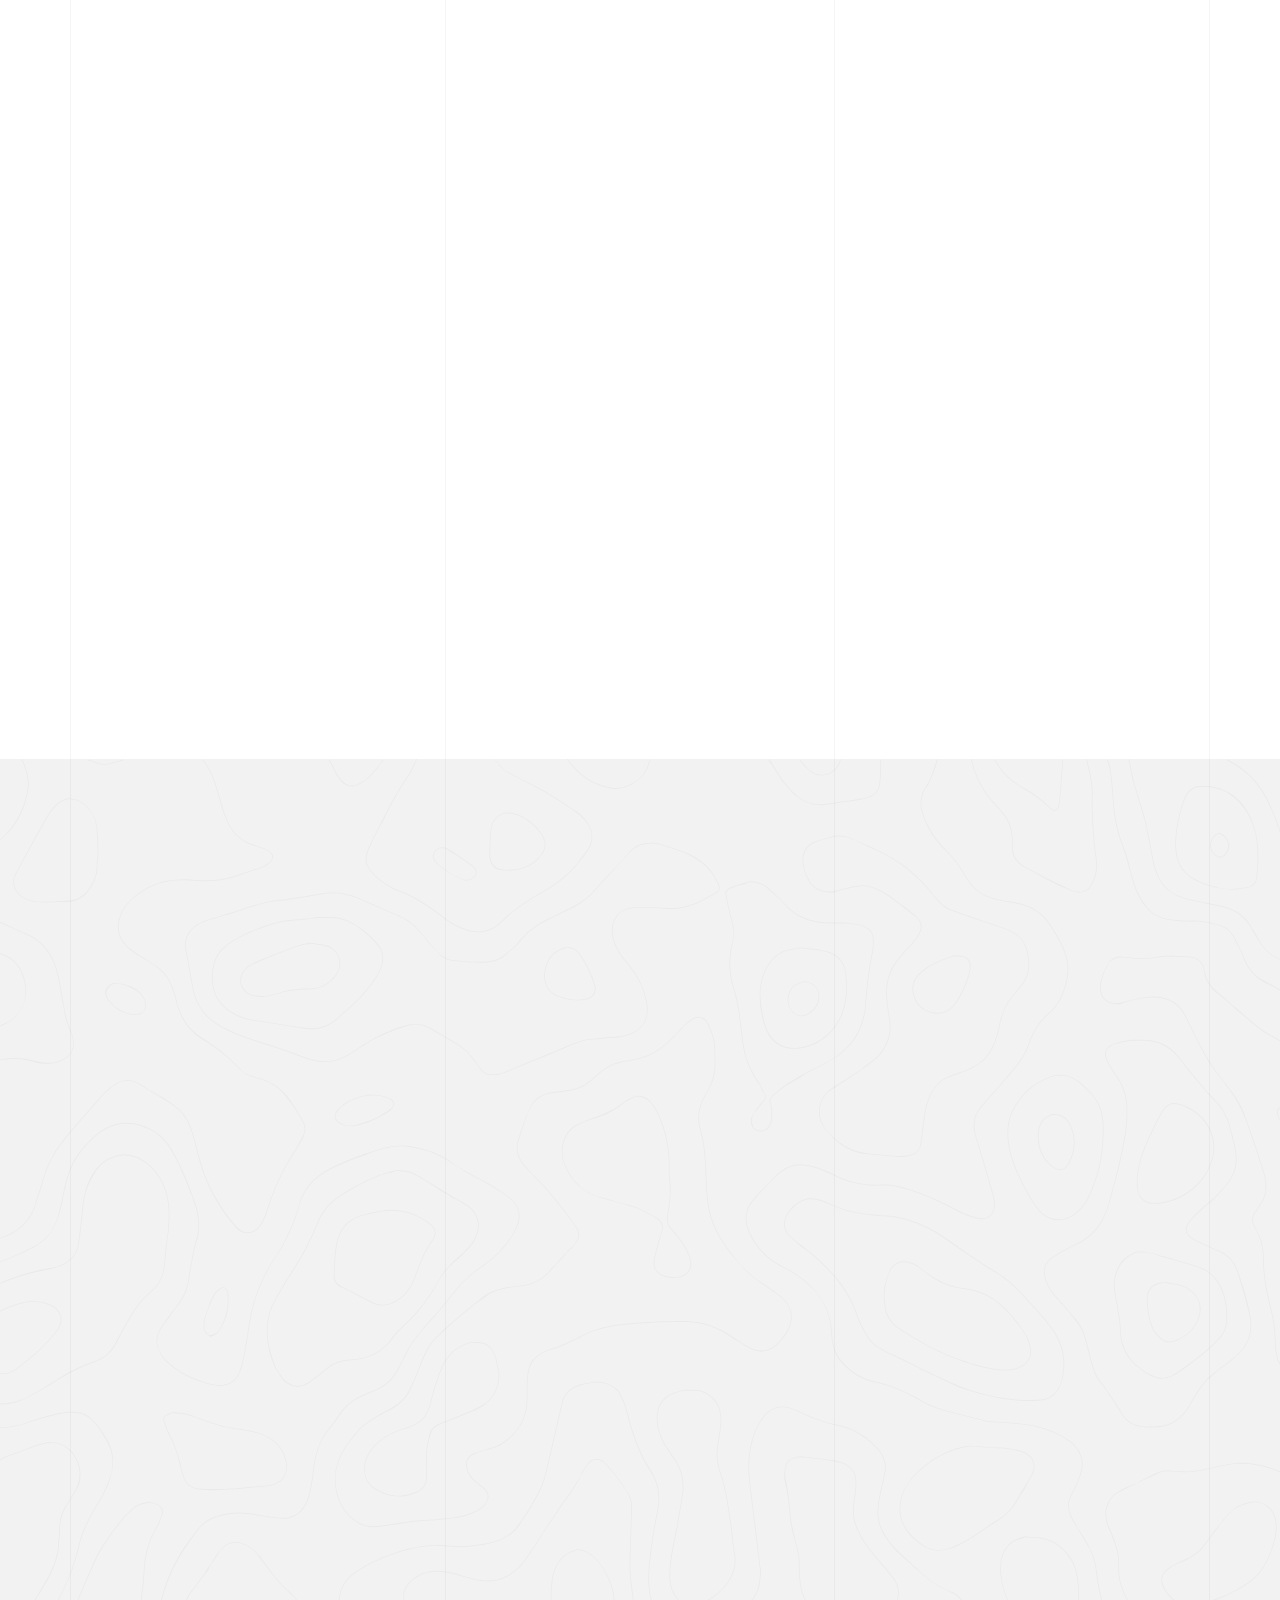
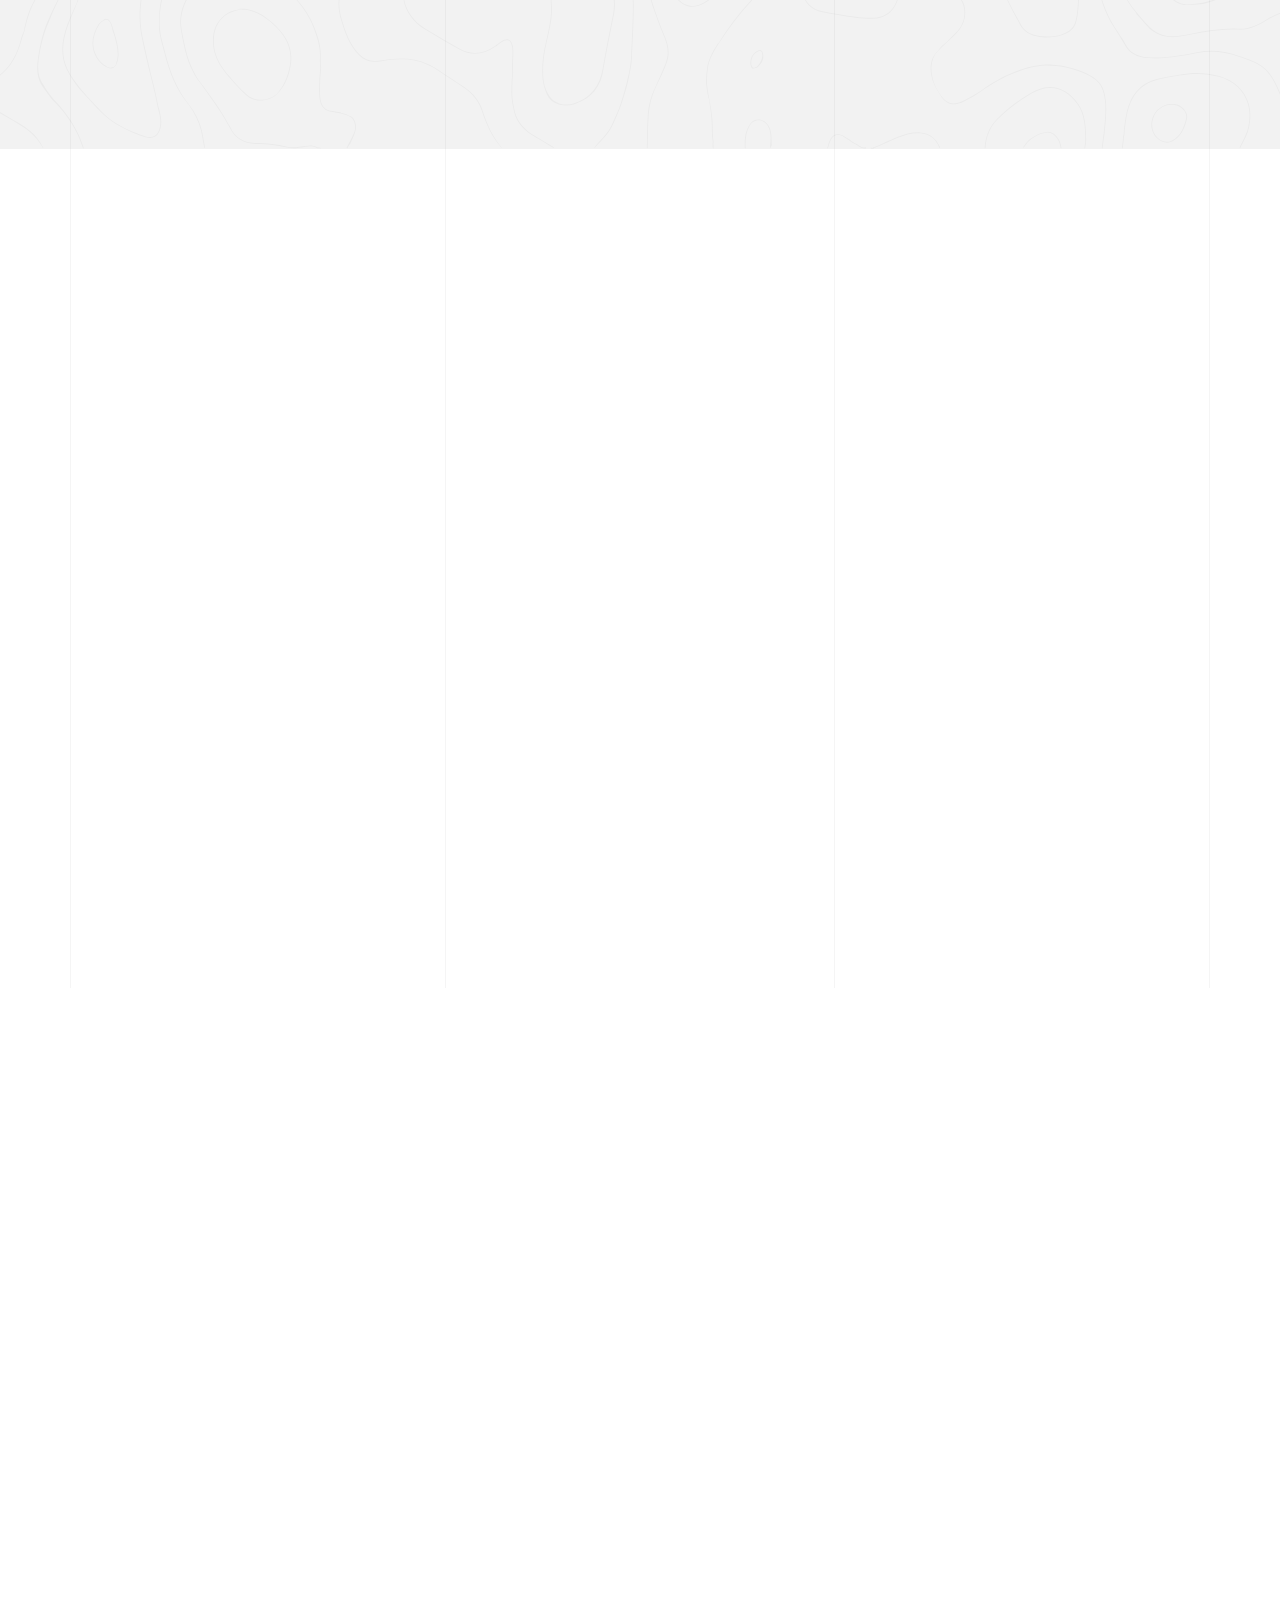
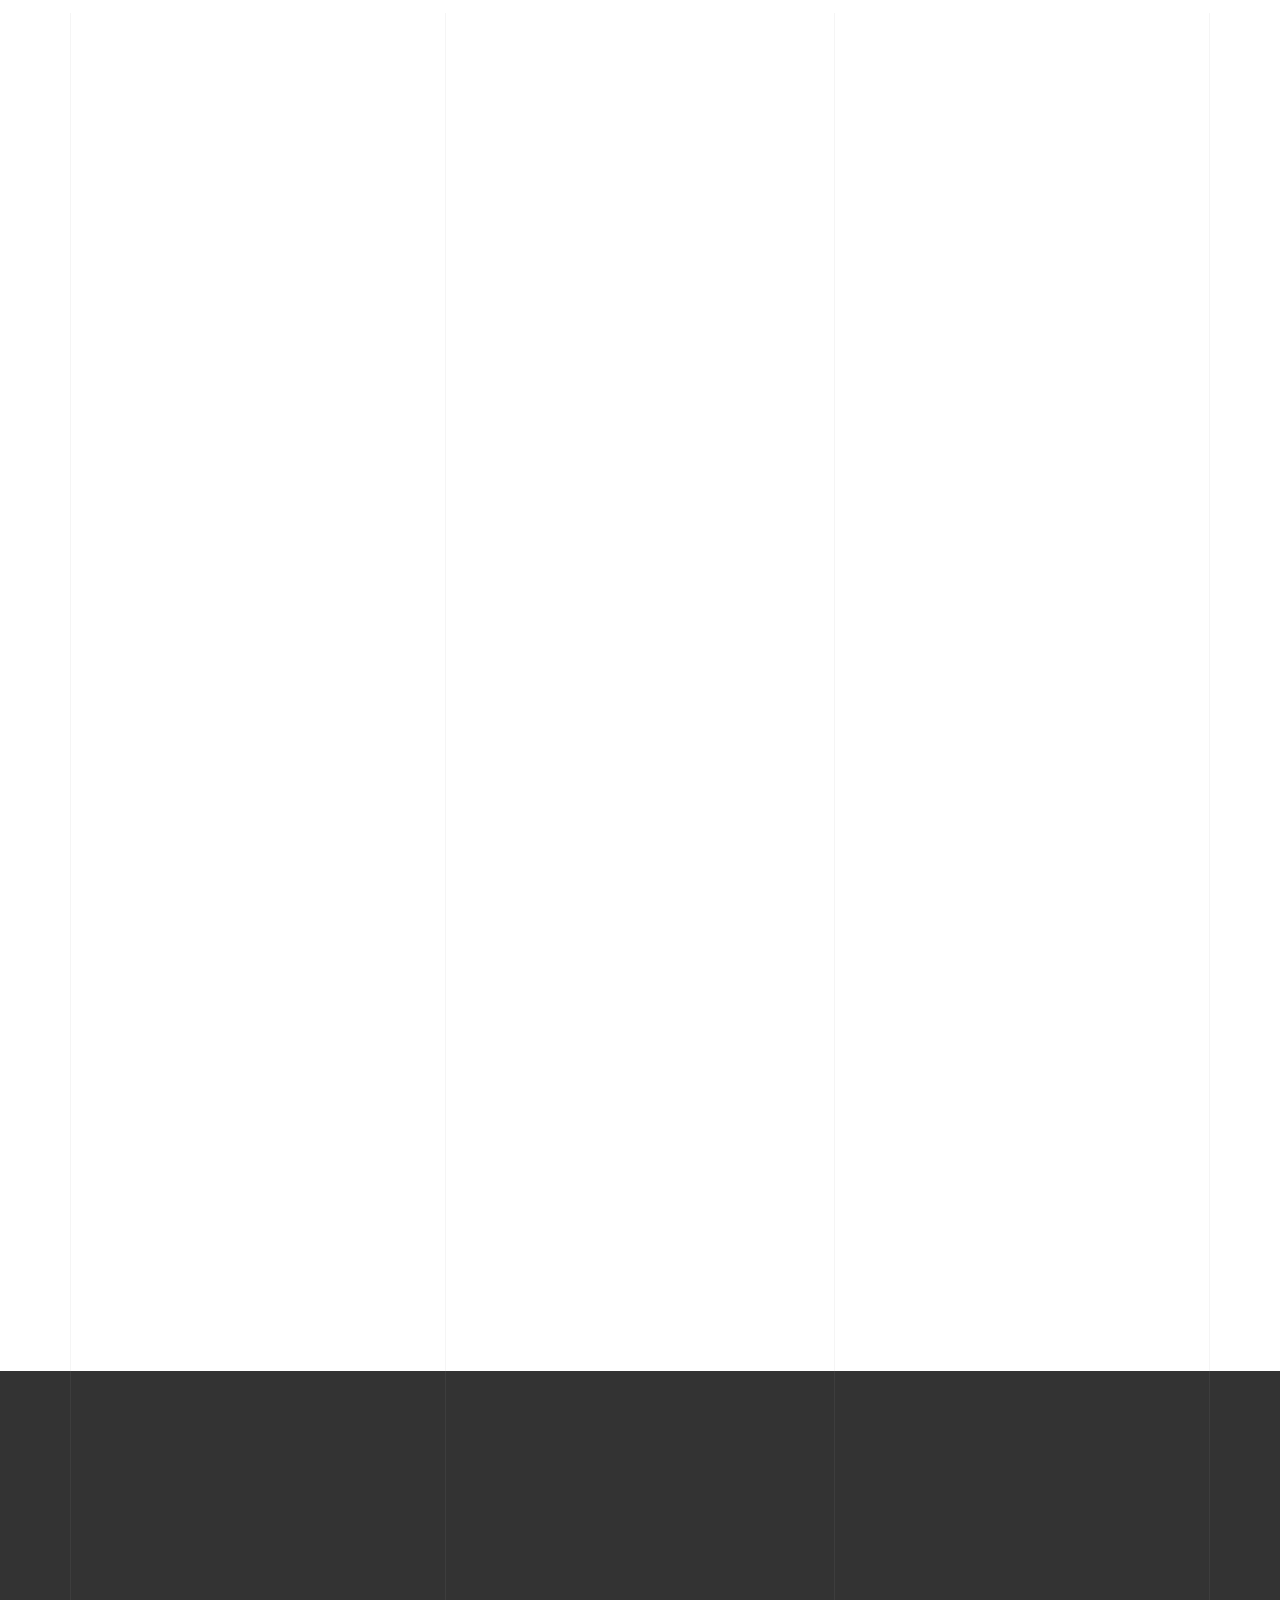
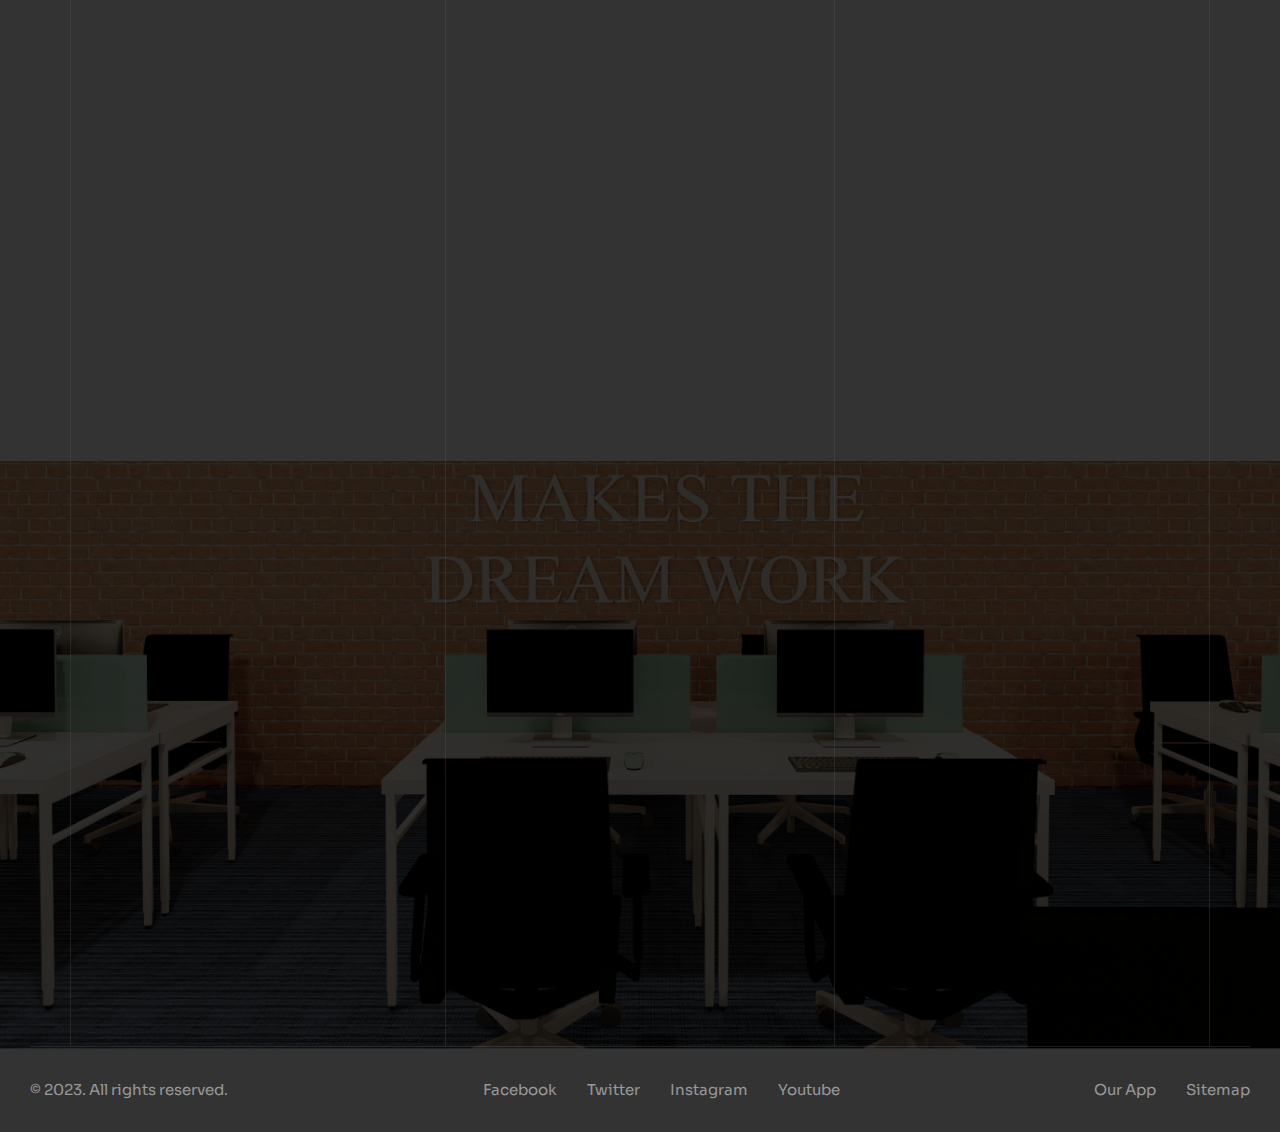
==== commit ad417548: "color updated" ====
--- a/index.html
+++ b/index.html
@@ -560,7 +560,7 @@
             <!-- how we work end -->
 
             <!-- blog -->
-            <!-- <section>
+            <section>
                 <div class="container mil-p-0-60">
                     <div class="mil-background-grid mil-softened"></div>
 
@@ -606,7 +606,7 @@
                         </div>
                     </div>
                 </div>
-            </section> -->
+            </section>
             <!-- blog end -->
 
             <!-- core -->
--- a/css/style.css
+++ b/css/style.css
@@ -279,7 +279,9 @@
   align-items: center;
   width: 80px;
   height: 80px;
-  background-color: rgb(188, 255, 0);
+  background-color: #EFD9C2;
+  /* background-color: rgb(188, 255, 0); */
+
 }
 blockquote .mil-quote-text {
   padding: 30px;
@@ -305,7 +307,7 @@
 }
 
 .mil-accent {
-  color: rgb(188, 255, 0);
+  color: #EFD9C2;
 }
 
 .mil-light {
@@ -331,7 +333,7 @@
 }
 
 .mil-marker {
-  background-color: rgb(188, 255, 0);
+  background-color: #EFD9C2;
   padding: 0 5px;
 }
 
@@ -436,7 +438,7 @@
   margin-left: 15px;
   width: 40px;
   height: 40px;
-  background-color: rgb(188, 255, 0);
+  background-color: #EFD9C2;
   display: flex;
   justify-content: center;
   align-items: center;
@@ -472,7 +474,7 @@
   align-items: center;
   justify-content: center;
   border: none;
-  background-color: rgb(188, 255, 0);
+  background-color: #EFD9C2;
   color: rgb(0, 0, 0);
   padding: 0 60px;
   height: 70px;
@@ -510,7 +512,7 @@
   transition: 0.2s cubic-bezier(0, 0, 0.3642, 1);
 }
 .mil-mini-button:hover {
-  background-color: rgb(188, 255, 0);
+  background-color: #EFD9C2;
 }
 
 /* -------------------------------------------
@@ -535,7 +537,7 @@
   transition: 0.2s cubic-bezier(0, 0, 0.3642, 1);
 }
 .mil-breadcrumbs li a:hover {
-  color: rgb(188, 255, 0);
+  color: #EFD9C2;
 }
 .mil-breadcrumbs li:after {
   content: "/";
@@ -567,7 +569,7 @@
   transition: 0.4s cubic-bezier(0, 0, 0.3642, 1);
 }
 .mil-hori-list li a:hover {
-  color: rgb(188, 255, 0);
+  color: #EFD9C2;
 }
 @media screen and (max-width: 768px) {
   .mil-hori-list {
@@ -594,7 +596,7 @@
   width: 6px;
   height: 6px;
   border: solid 1px rgb(0, 0, 0);
-  background-color: rgb(188, 255, 0);
+  background-color: #EFD9C2;
   transform: rotate(45deg);
   margin-right: 15px;
 }
@@ -637,10 +639,10 @@
   transition: 0.4s cubic-bezier(0, 0, 0.3642, 1);
 }
 .mil-icon-list li.mil-accent img {
-  background-color: rgb(188, 255, 0);
+  background-color: #EFD9C2;
 }
 .mil-icon-list li.mil-hover:hover img {
-  background-color: rgb(188, 255, 0);
+  background-color: #EFD9C2;
   margin-right: 30px;
 }
 
@@ -654,7 +656,7 @@
 }
 
 .mil-accent-bg {
-  background-color: rgb(188, 255, 0);
+  background-color: #EFD9C2;
 }
 
 /* -------------------------------------------
@@ -855,7 +857,7 @@
 .mil-progress-track .mil-progress {
   width: 4px;
   height: 0;
-  background-color: rgb(188, 255, 0);
+  background-color: #EFD9C2;
 }
 @media screen and (max-width: 992px) {
   .mil-progress-track {
@@ -1039,7 +1041,7 @@
   margin-right: 0 !important;
 }
 .mil-banner-pagination .swiper-pagination-bullet.swiper-pagination-bullet-active:after {
-  color: rgb(188, 255, 0);
+  color: #EFD9C2;
 }
 .mil-banner-pagination .swiper-pagination-bullet:nth-child(1):after {
   content: "01";
@@ -1080,7 +1082,7 @@
   border: none;
 }
 .mil-nav-buttons .mil-slider-button:hover {
-  color: rgb(188, 255, 0);
+  color: #EFD9C2;
 }
 .mil-nav-buttons .mil-slider-button.swiper-button-disabled {
   color: rgba(0, 0, 0, 0.1);
@@ -1276,7 +1278,7 @@
   padding: 15px;
 }
 .mil-icon.mil-icon-accent-bg {
-  background-color: rgb(188, 255, 0);
+  background-color: #EFD9C2;
 }
 .mil-icon.mil-icon-deep-bg {
   background-color: rgb(229, 229, 229);
@@ -1305,8 +1307,8 @@
   transform: scale(1.1);
 }
 .mil-icon-box:hover .mil-icon.mil-icon-border {
-  border: 5px solid rgb(188, 255, 0);
-  border-image: repeating-linear-gradient(-45deg, transparent, transparent 1px, rgb(188, 255, 0) 1px, rgb(188, 255, 0) 3px) 5;
+  border: 5px solid #EFD9C2;
+  border-image: repeating-linear-gradient(-45deg, transparent, transparent 1px, #EFD9C2 1px, #EFD9C2 3px) 5;
 }
 
 .mil-advantage:before {
@@ -1331,11 +1333,11 @@
 }
 .mil-advantage:hover:before {
   background-color: transparent;
-  border: 3px solid rgb(188, 255, 0);
-  border-image: repeating-linear-gradient(-45deg, transparent, transparent 1px, rgb(188, 255, 0) 1px, rgb(188, 255, 0) 3px) 3;
+  border: 3px solid #EFD9C2;
+  border-image: repeating-linear-gradient(-45deg, transparent, transparent 1px, #EFD9C2 1px, #EFD9C2 3px) 3;
 }
 .mil-advantage:hover .mil-icon {
-  border-color: rgb(188, 255, 0);
+  border-color: #EFD9C2;
 }
 
 .mil-hww {
@@ -1350,16 +1352,16 @@
   right: 0;
 }
 .mil-hww:hover {
-  border-top: solid 5px rgb(188, 255, 0);
-  border-image: repeating-linear-gradient(-45deg, transparent, transparent 1px, rgb(188, 255, 0) 1px, rgb(188, 255, 0) 3px) 5;
+  border-top: solid 5px #EFD9C2;
+  border-image: repeating-linear-gradient(-45deg, transparent, transparent 1px, #EFD9C2 1px, #EFD9C2 3px) 5;
 }
 .mil-hww:hover .mil-icon {
-  border-color: rgb(188, 255, 0);
+  border-color: #EFD9C2;
 }
 .mil-hww:hover .mil-divider-sm {
   background-color: transparent;
-  border-top: solid 5px rgb(188, 255, 0);
-  border-image: repeating-linear-gradient(-45deg, transparent, transparent 1px, rgb(188, 255, 0) 1px, rgb(188, 255, 0) 3px) 5;
+  border-top: solid 5px #EFD9C2;
+  border-image: repeating-linear-gradient(-45deg, transparent, transparent 1px, #EFD9C2 1px, #EFD9C2 3px) 5;
 }
 
 /* -------------------------------------------
@@ -1403,15 +1405,15 @@
   background-color: rgb(255, 255, 255);
   padding-top: 80px;
   padding-bottom: 40px;
-  border: 5px solid rgb(188, 255, 0);
-  border-image: repeating-linear-gradient(-45deg, transparent, transparent 1px, rgb(188, 255, 0) 1px, rgb(188, 255, 0) 3px) 5;
+  border: 5px solid #EFD9C2;
+  border-image: repeating-linear-gradient(-45deg, transparent, transparent 1px, #EFD9C2 1px, #EFD9C2 3px) 5;
 }
 .mil-service-card:hover .mil-service-text {
   opacity: 0;
   transform: translateY(15px) scale(0.8);
 }
 .mil-service-card:hover .mil-divider-sm {
-  background-color: rgb(188, 255, 0);
+  background-color: #EFD9C2;
 }
 .mil-service-card:hover .mil-go-buton {
   bottom: 0;
@@ -1476,7 +1478,7 @@
   align-items: center;
   text-align: center;
   padding: 60px;
-  background-color: rgb(188, 255, 0);
+  background-color: #EFD9C2;
   transform: translateY(30px) scale(0.9);
   opacity: 0;
   transition: 0.4s cubic-bezier(0, 0, 0.3642, 1);
@@ -1513,7 +1515,7 @@
 }
 .mil-portfolio-item-2 .mil-project-descr {
   padding: 90px 60px 60px 100px;
-  background-color: rgb(188, 255, 0);
+  background-color: #EFD9C2;
   width: 100%;
   position: absolute;
   bottom: 0;
@@ -1534,7 +1536,7 @@
   width: 160px;
   text-align: center;
   transform: rotate(-90deg);
-  background-color: rgb(188, 255, 0);
+  background-color: #EFD9C2;
   font-weight: 500;
   text-transform: uppercase;
   transition: 0.4s cubic-bezier(0, 0, 0.3642, 1);
@@ -1586,7 +1588,7 @@
   position: absolute;
 }
 .mil-accordion-group .mil-accordion-menu .mil-symbol .mil-minus {
-  color: rgb(188, 255, 0);
+  color: #EFD9C2;
   transform: translateY(-2px);
 }
 .mil-accordion-group .mil-accordion-menu:hover h6 {
@@ -1651,7 +1653,7 @@
   color: rgb(0, 0, 0);
   width: 120px;
   height: 30px;
-  background-color: rgb(188, 255, 0);
+  background-color: #EFD9C2;
   position: absolute;
   bottom: 45px;
   right: -10px;
@@ -1669,13 +1671,13 @@
 }
 .mil-blog-card:hover .mil-suptitle:after {
   background-color: transparent;
-  border-top: 3px solid rgb(188, 255, 0);
-  border-image: repeating-linear-gradient(-45deg, transparent, transparent 1px, rgb(188, 255, 0) 1px, rgb(188, 255, 0) 3px) 3;
+  border-top: 3px solid #EFD9C2;
+  border-image: repeating-linear-gradient(-45deg, transparent, transparent 1px, #EFD9C2 1px, #EFD9C2 3px) 3;
 }
 .mil-blog-card:hover .mil-description .mil-link .mil-arrow {
   background-color: transparent;
-  border: 3px solid rgb(188, 255, 0);
-  border-image: repeating-linear-gradient(-45deg, transparent, transparent 1px, rgb(188, 255, 0) 1px, rgb(188, 255, 0) 3px) 3;
+  border: 3px solid #EFD9C2;
+  border-image: repeating-linear-gradient(-45deg, transparent, transparent 1px, #EFD9C2 1px, #EFD9C2 3px) 3;
 }
 .mil-blog-card.mil-lg-card {
   flex-direction: column;
@@ -1795,12 +1797,12 @@
   transition: 0.2s cubic-bezier(0, 0, 0.3642, 1);
 }
 .mil-footer-navigation nav ul li a:hover {
-  color: rgb(188, 255, 0);
+  color: #EFD9C2;
 }
 .mil-footer-navigation nav ul li.mil-active > a {
   padding: 5px 10px;
   color: rgb(0, 0, 0);
-  background-color: rgb(188, 255, 0);
+  background-color: #EFD9C2;
 }
 @media screen and (max-width: 992px) {
   .mil-footer-navigation nav ul {
@@ -1819,7 +1821,7 @@
   color: rgb(0, 0, 0);
 }
 .mil-footer-navigation.mil-dark nav ul li a:hover {
-  color: rgb(188, 255, 0);
+  color: #EFD9C2;
 }
 .mil-footer-navigation.mil-center {
   justify-content: center;
@@ -1851,7 +1853,7 @@
   transition: 0.2s cubic-bezier(0, 0, 0.3642, 1);
 }
 .mil-footer-bottom ul li a:hover {
-  color: rgb(188, 255, 0) !important;
+  color: #EFD9C2 !important;
 }
 @media screen and (max-width: 992px) {
   .mil-footer-bottom {
@@ -1941,12 +1943,12 @@
   transition: 0.2s cubic-bezier(0, 0, 0.3642, 1);
 }
 .mil-navigation nav ul li a:hover {
-  color: rgb(188, 255, 0);
+  color: #EFD9C2;
 }
 .mil-navigation nav ul li.mil-active > a {
   padding: 0 10px;
   color: rgb(0, 0, 0);
-  background-color: rgb(188, 255, 0);
+  background-color: #EFD9C2;
 }
 .mil-navigation nav ul li.mil-has-children {
   position: relative;
@@ -1971,7 +1973,7 @@
   display: block;
   min-width: 200px;
   padding: 30px;
-  background-color: rgb(188, 255, 0);
+  background-color: #EFD9C2;
   transition: 0.4s cubic-bezier(0, 0, 0.3642, 1);
 }
 .mil-navigation nav ul li.mil-has-children ul li {
@@ -2003,7 +2005,7 @@
     transform: translateY(10px);
     box-shadow: 0px 0px 40px 0px rgba(18, 24, 32, 0.1);
     width: 100%;
-    background-color: rgb(188, 255, 0);
+    background-color: #EFD9C2;
     transition: 0.4s cubic-bezier(0, 0, 0.3642, 1);
   }
   .mil-navigation.mil-active {
@@ -2056,7 +2058,7 @@
     width: 8px;
     height: 8px;
     border-radius: 50%;
-    border: solid 2px rgb(188, 255, 0);
+    border: solid 2px #EFD9C2;
   }
   .mil-navigation nav ul li.mil-has-children ul {
     position: static;
@@ -2183,7 +2185,7 @@
   content: "";
   width: 0;
   height: 100%;
-  background-color: rgb(188, 255, 0);
+  background-color: #EFD9C2;
   position: absolute;
   z-index: -1;
   top: 0;
@@ -2251,11 +2253,11 @@
 }
 .mil-process-box:hover:before {
   background-color: transparent;
-  border: 3px solid rgb(188, 255, 0);
-  border-image: repeating-linear-gradient(-45deg, transparent, transparent 1px, rgb(188, 255, 0) 1px, rgb(188, 255, 0) 3px) 3;
+  border: 3px solid #EFD9C2;
+  border-image: repeating-linear-gradient(-45deg, transparent, transparent 1px, #EFD9C2 1px, #EFD9C2 3px) 3;
 }
 .mil-process-box:hover .mil-icon {
-  border-color: rgb(188, 255, 0);
+  border-color: #EFD9C2;
 }
 .mil-process-box.mil-process-end:before {
   display: none;
@@ -2292,7 +2294,7 @@
 }
 .mil-input-frame input:focus {
   outline: inherit;
-  box-shadow: 0 5px 0 0 rgb(188, 255, 0);
+  box-shadow: 0 5px 0 0 #EFD9C2;
 }
 .mil-input-frame input::placeholder {
   color: rgba(0, 0, 0, 0.3);
@@ -2329,7 +2331,7 @@
   color: rgb(0, 0, 0);
 }
 .mil-input-frame.mil-dark-input input:focus, .mil-input-frame.mil-dark-input textarea:focus {
-  box-shadow: 0 5px 0 0 rgb(188, 255, 0);
+  box-shadow: 0 5px 0 0 #EFD9C2;
 }
 
 .mil-checbox-frame {
@@ -2363,11 +2365,11 @@
 }
 .mil-checbox-frame .mil-checkbox:hover + label:before {
   background: rgba(255, 255, 255, 0.1);
-  border: solid 1px rgb(188, 255, 0);
+  border: solid 1px #EFD9C2;
 }
 .mil-checbox-frame .mil-checkbox:checked + label:before {
-  background: rgb(188, 255, 0);
-  border: solid 1px rgb(188, 255, 0);
+  background: #EFD9C2;
+  border: solid 1px #EFD9C2;
 }
 .mil-checbox-frame .mil-checkbox:disabled + label {
   color: #b8b8b8;
@@ -2392,8 +2394,8 @@
   border-color: rgb(0, 0, 0);
 }
 .mil-checbox-frame.mil-dark-input .mil-checkbox:checked + label:before {
-  background: rgb(188, 255, 0);
-  border: solid 1px rgb(188, 255, 0);
+  background: #EFD9C2;
+  border: solid 1px #EFD9C2;
 }
 
 /* -------------------------------------------
@@ -2411,7 +2413,7 @@
 .mil-review-frame .mil-reviev-head .mil-left .mil-quote {
   width: 70px;
   height: 70px;
-  background-color: rgb(188, 255, 0);
+  background-color: #EFD9C2;
   display: flex;
   align-items: center;
   justify-content: center;
@@ -2459,7 +2461,7 @@
   background-color: rgb(229, 229, 229);
 }
 .mil-price-card:hover .mil-price-button .mil-button {
-  background-color: rgb(188, 255, 0);
+  background-color: #EFD9C2;
 }
 @media screen and (max-width: 992px) {
   .mil-price-card {
@@ -2494,7 +2496,7 @@
   position: absolute;
   top: 0;
   left: 0;
-  background-color: rgb(188, 255, 0);
+  background-color: #EFD9C2;
   height: 100%;
 }
 .mil-skill-frame .mil-skill-track .mil-skill-text {
@@ -2536,10 +2538,10 @@
   transition: 0.4s cubic-bezier(0, 0, 0.3642, 1);
 }
 .mil-page-numbers li a:hover {
-  color: rgb(188, 255, 0);
+  color: #EFD9C2;
 }
 .mil-page-numbers li.mil-active {
-  background-color: rgb(188, 255, 0);
+  background-color: #EFD9C2;
 }
 .mil-page-numbers li.mil-active a:hover {
   color: rgb(0, 0, 0);
@@ -2663,7 +2665,7 @@
   top: 0;
   width: 70px;
   height: 70px;
-  background-color: rgb(188, 255, 0);
+  background-color: #EFD9C2;
 }
 
 /* -------------------------------------------
@@ -2802,7 +2804,7 @@
   content: "+";
   width: 40px;
   height: 40px;
-  background-color: rgb(188, 255, 0);
+  background-color: #EFD9C2;
   position: absolute;
   bottom: 10px;
   right: 10px;
@@ -2924,7 +2926,7 @@
   color: rgb(0, 0, 0);
 }
 .mil-filter .mil-filter-links a.mil-current {
-  background-color: rgb(188, 255, 0);
+  background-color: #EFD9C2;
 }
 .mil-filter .mil-filter-links a:last-child {
   margin-right: 0;
@@ -3007,7 +3009,7 @@
   display: block;
   width: 80px;
   height: 80px;
-  border: solid 1px rgb(188, 255, 0);
+  border: solid 1px #EFD9C2;
   border-radius: 50%;
   display: flex;
   align-items: center;
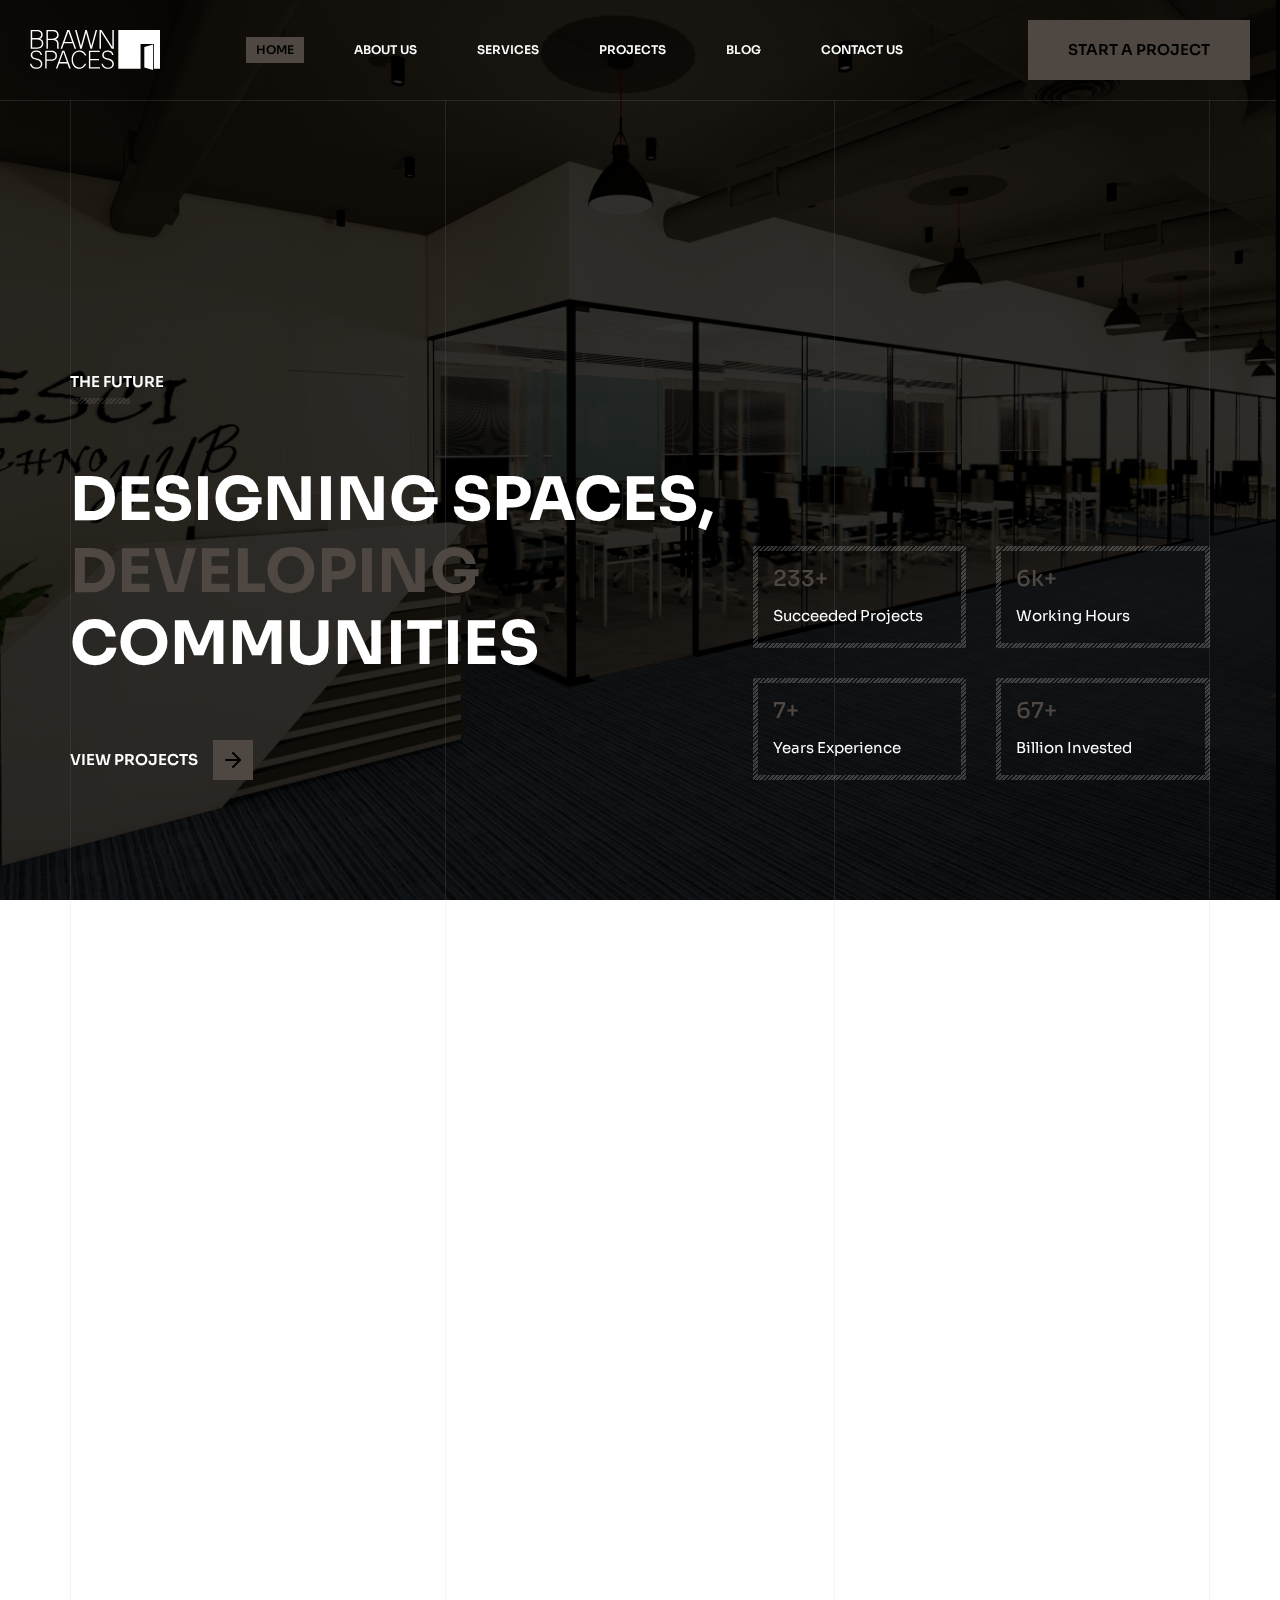
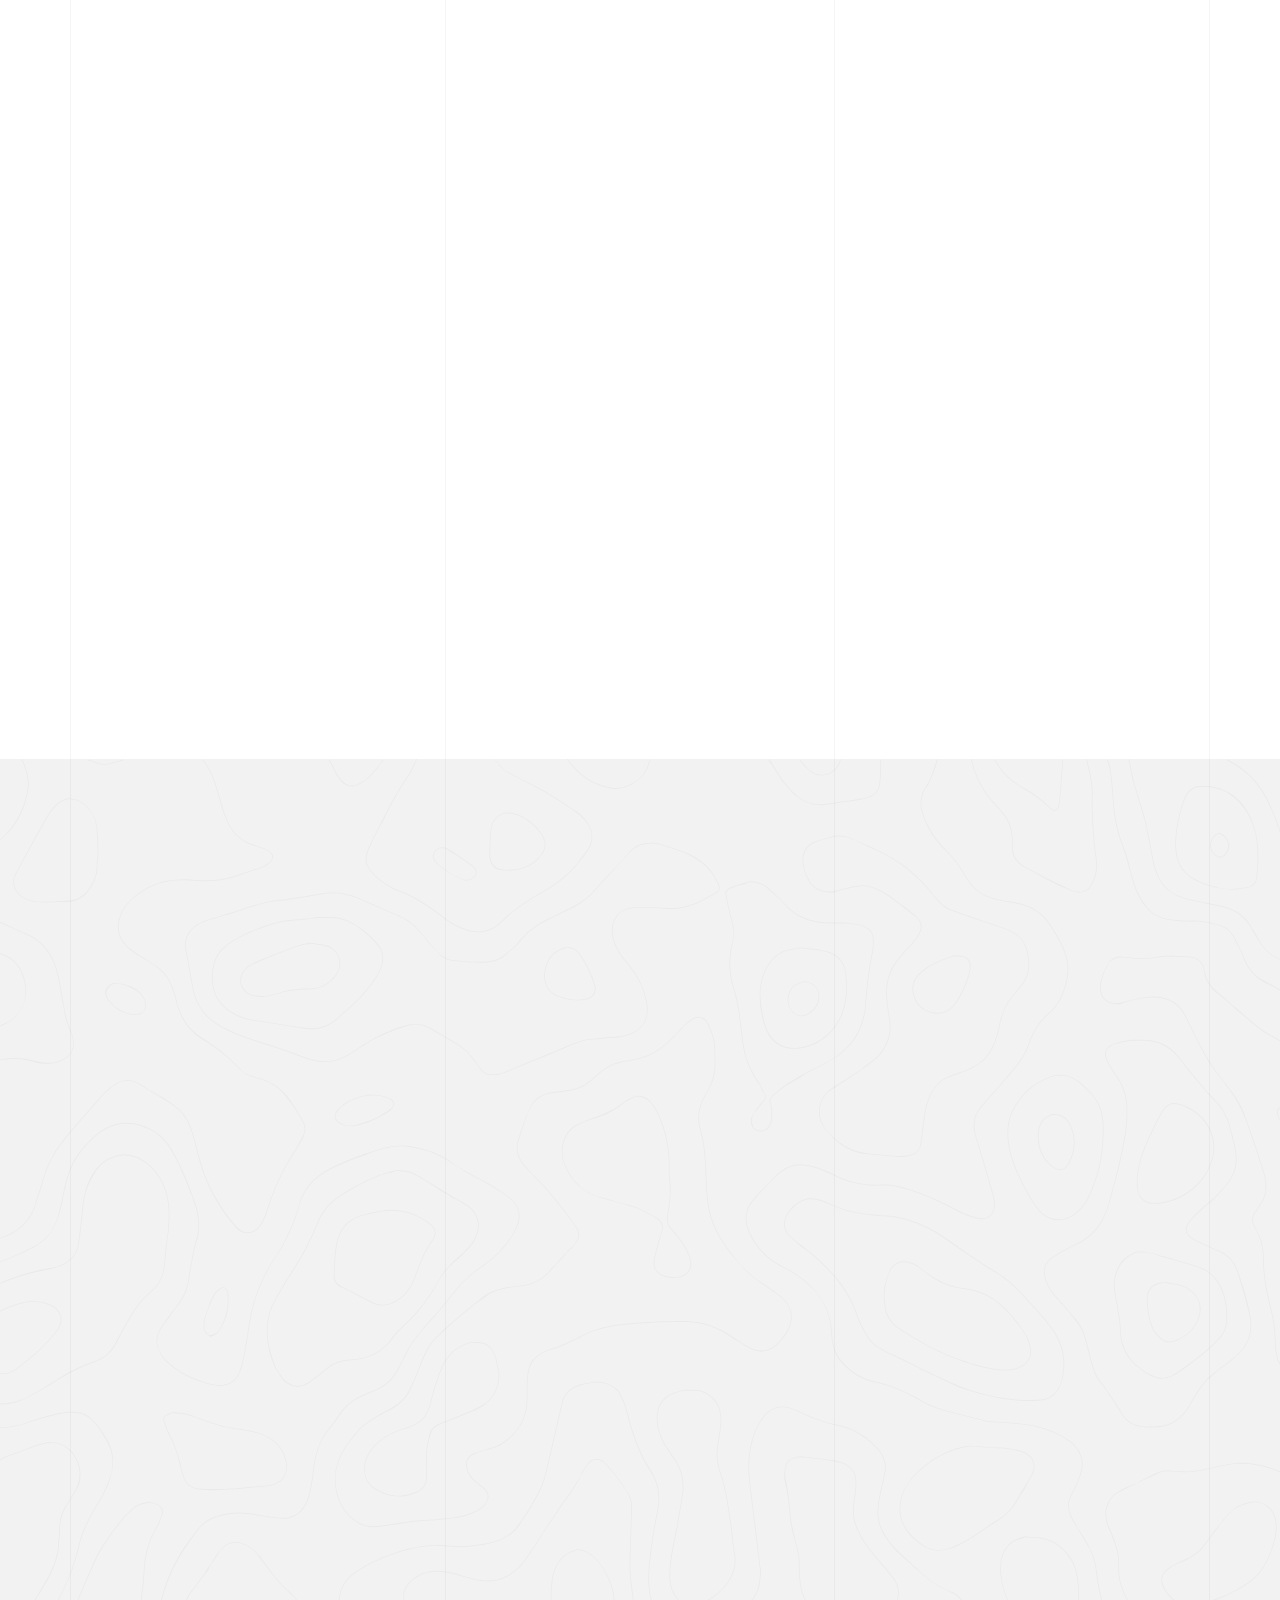
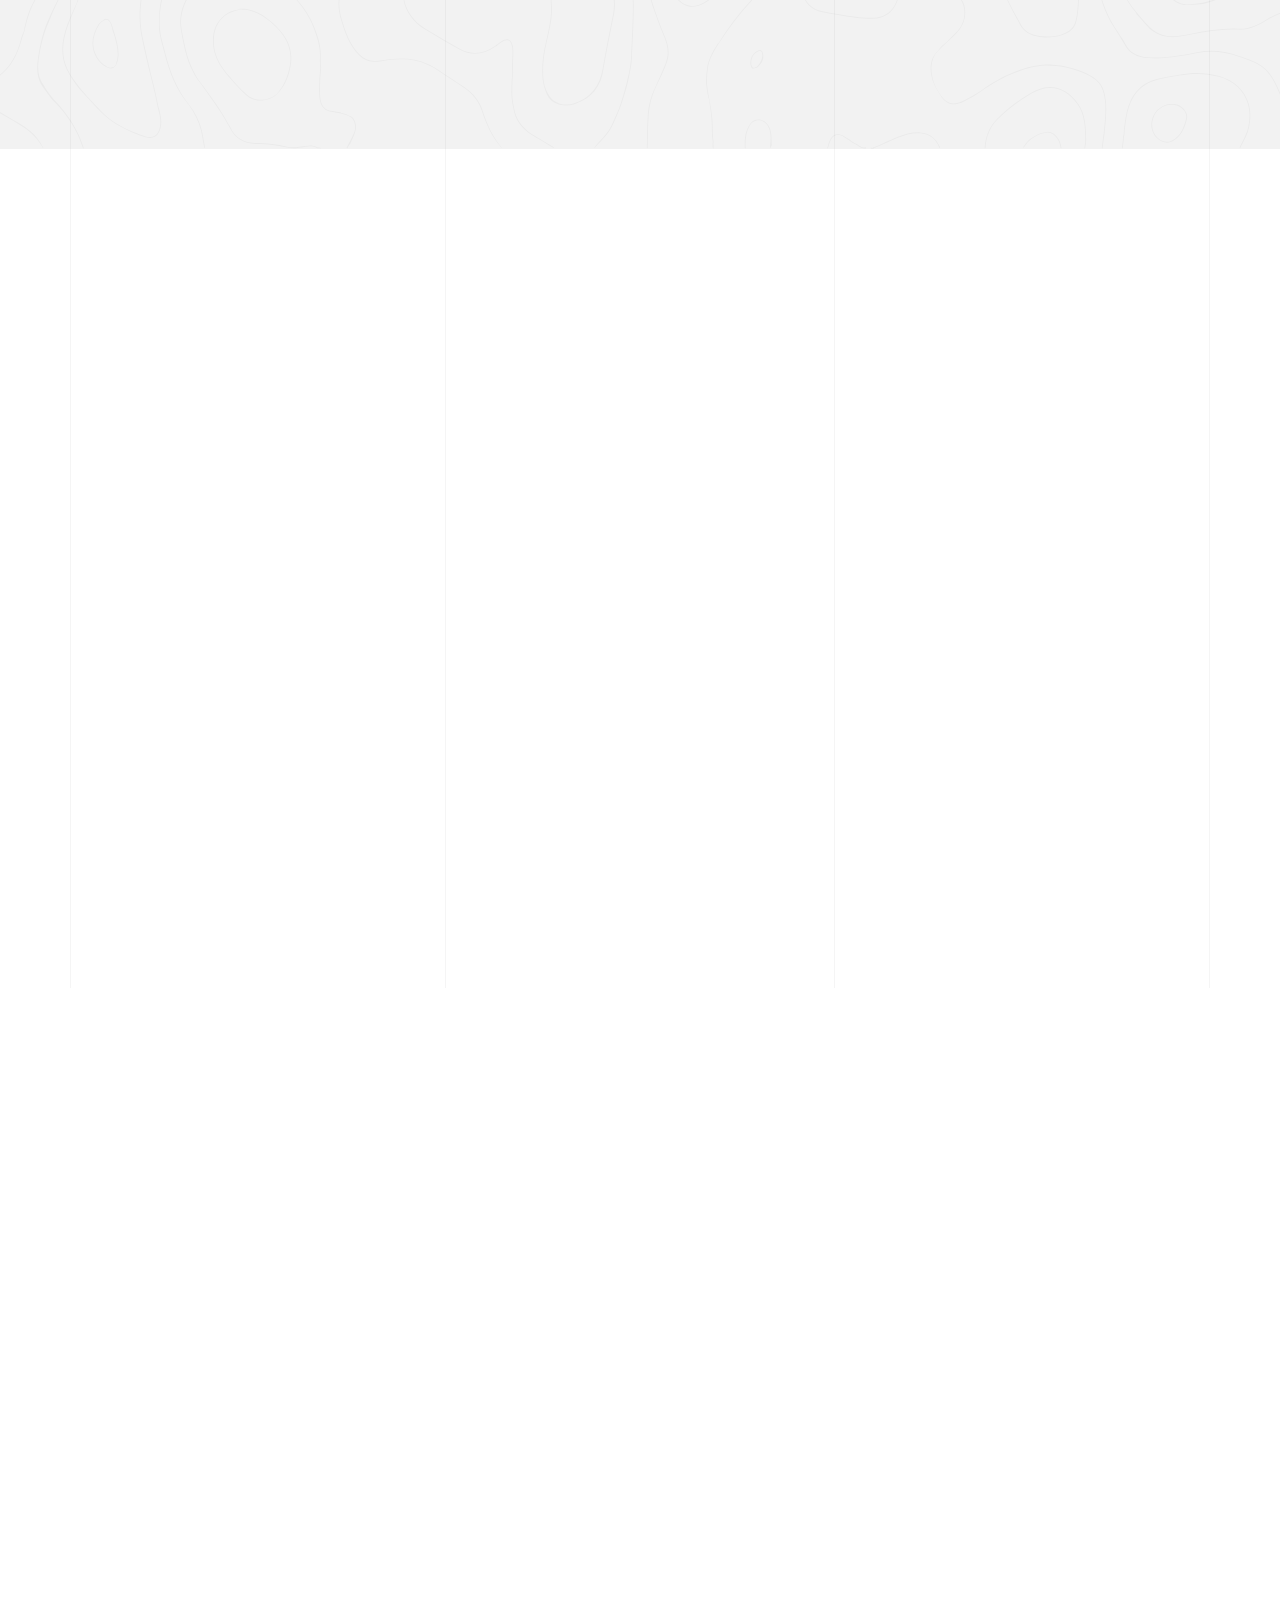
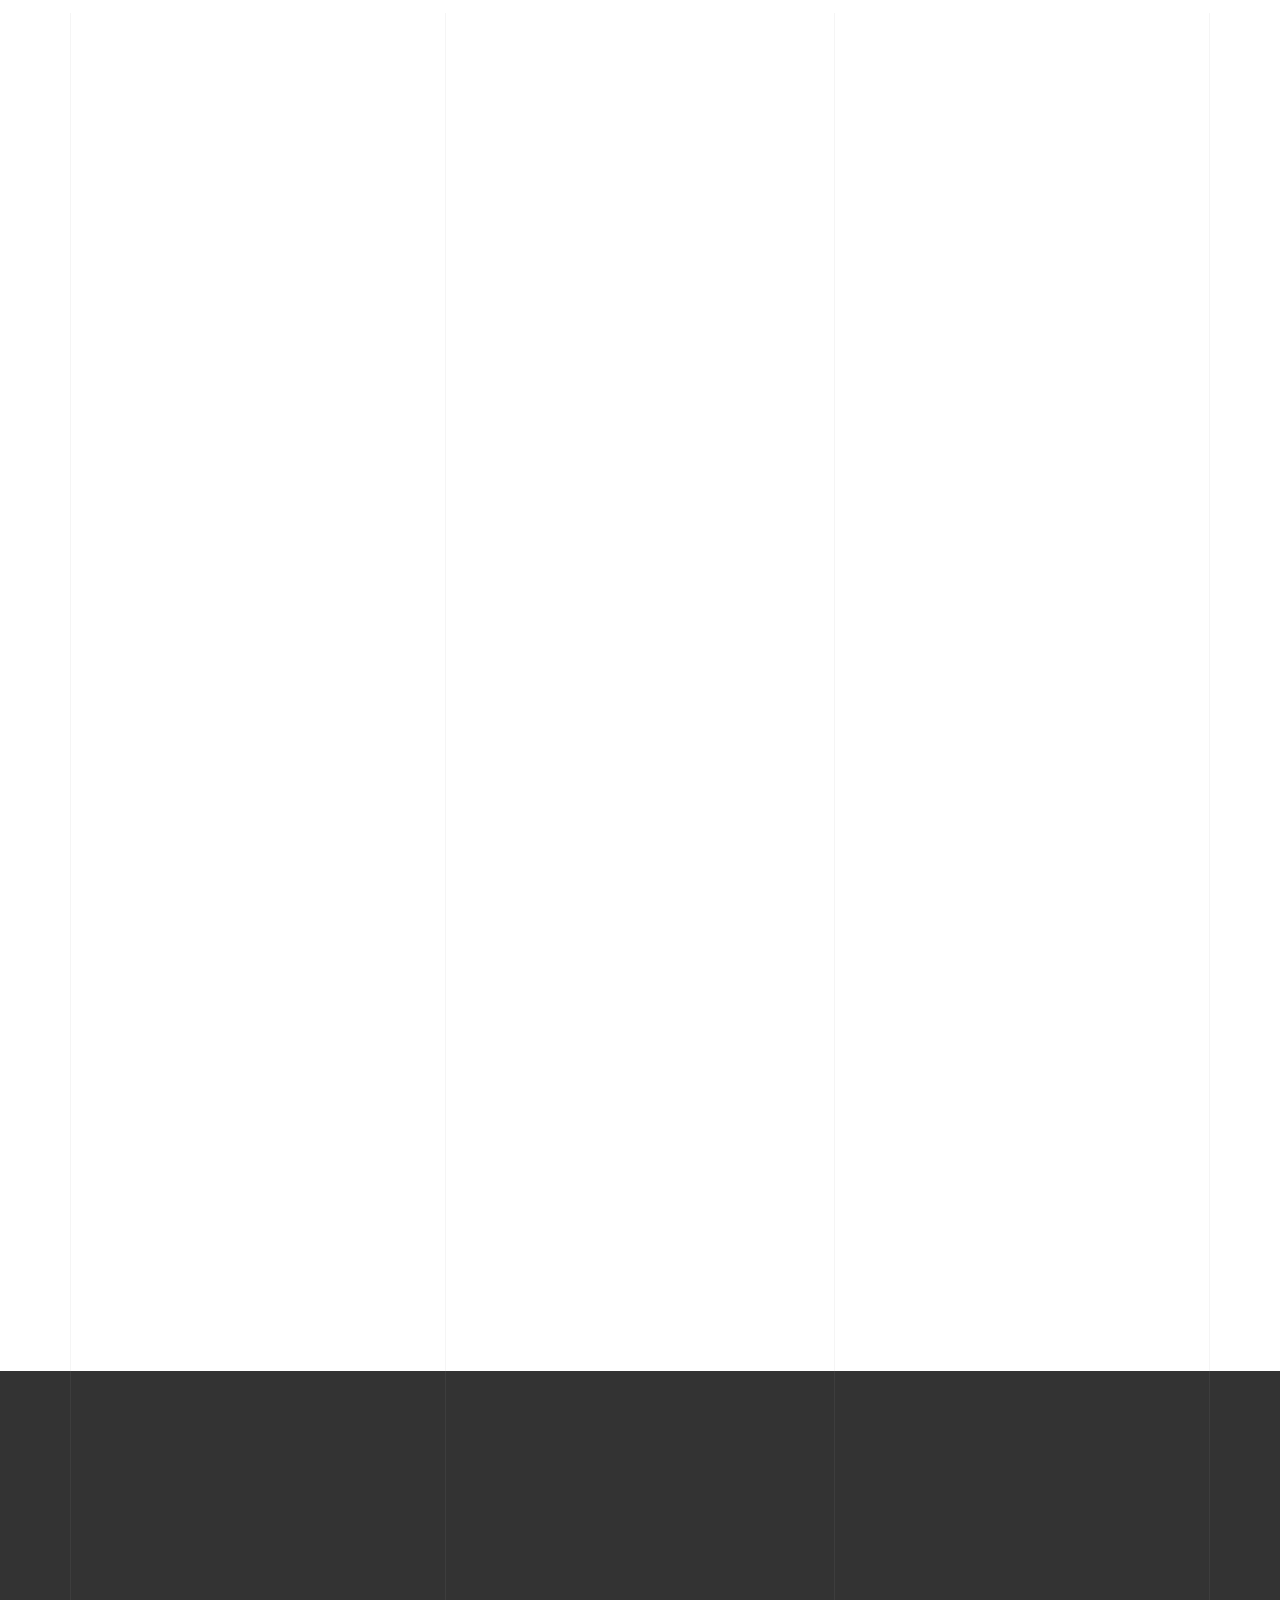
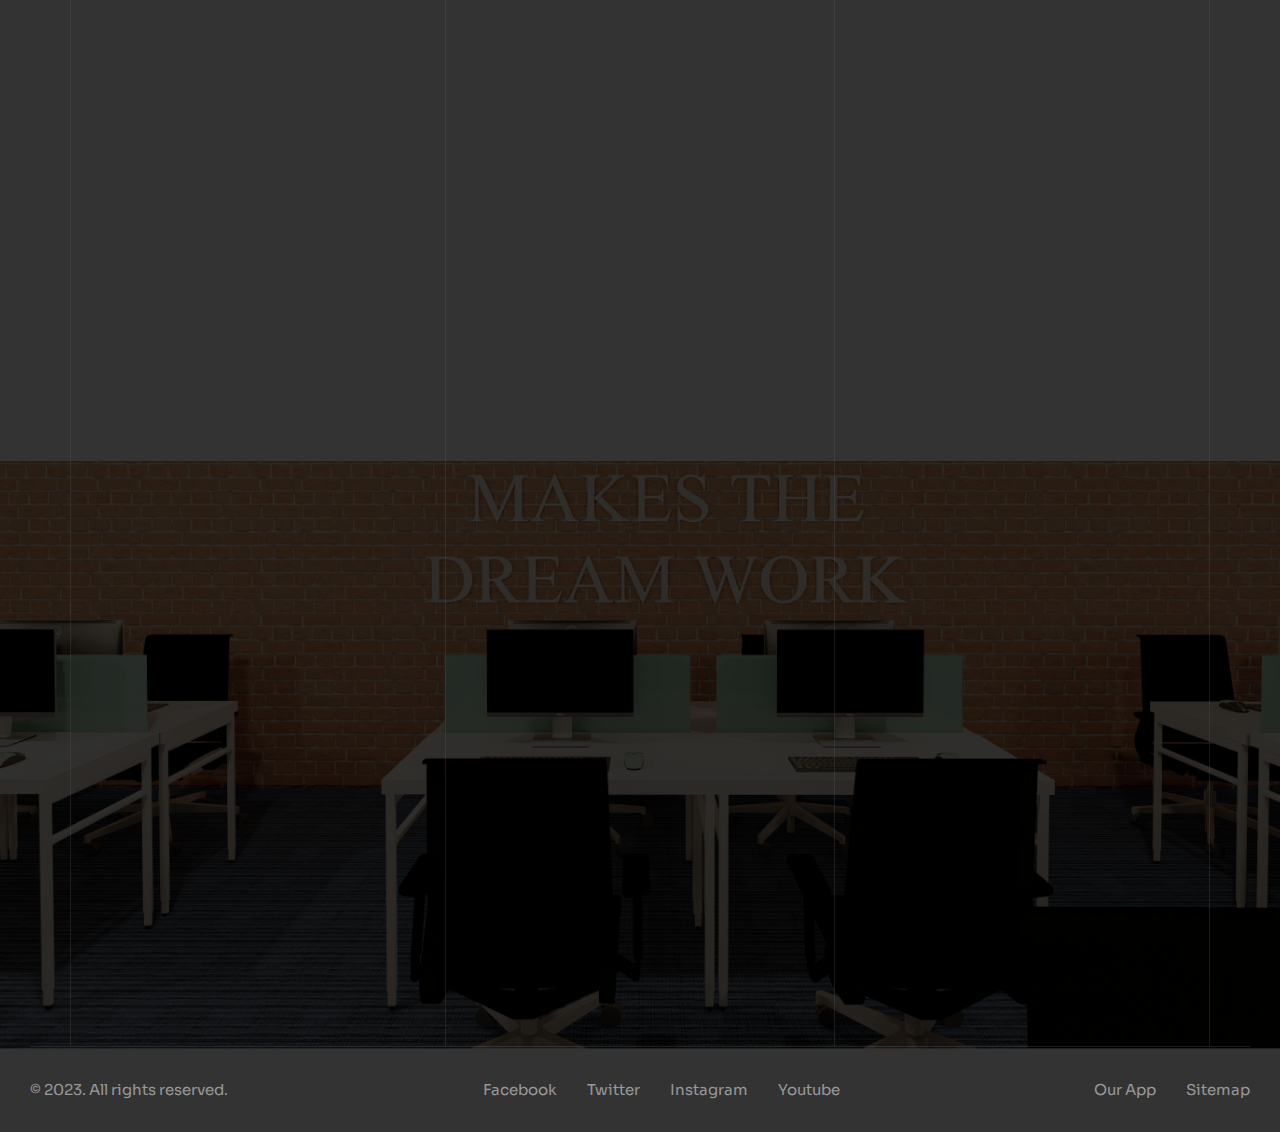
==== commit c0c1c90d: "Images updated  in pages" ====
--- a/index.html
+++ b/index.html
@@ -18,7 +18,7 @@
     <!-- ruizarch css -->
     <link rel="stylesheet" href="css/style.css">
     <!-- page name -->
-    <title>Ruizarch</title>
+    <title>Brawnspaces</title>
 
 </head>
 
@@ -36,7 +36,7 @@
             <div class="container-fluid">
                 <div class="mil-top-panel-content">
                     <a href="index.html" class="mil-logo">
-                        <img src="img/logo/logo-light.png" alt="Logo" style="width: 130px;">
+                        <img src="img/logo/Brawn Spaces_inverse.svg" alt="Logo" style="width: 130px;">
                     </a>
 
                     <div class="mil-navigation">
@@ -436,7 +436,7 @@
                         <div class="col-md-6 col-lg-3">
 
                             <a href="project.html" class="mil-portfolio-item mil-square-item mil-up mil-mb-30">
-                                <img src="img/covers/1.jpg" alt="cover">
+                                <img src="img/New-Images/RENDER FINAL_11 - Photo_16 - Photo.jpg" alt="cover">
                                 <div class="mil-project-descr">
                                     <h4 class="mil-upper mil-mb-20">Modern architecture</h4>
                                     <div class="mil-divider-sm mil-mb-20"></div>
@@ -445,7 +445,7 @@
                             </a>
 
                             <a href="project.html" class="mil-portfolio-item mil-square-item mil-up mil-mb-30">
-                                <img src="img/covers/2.jpg" alt="cover">
+                                <img src="img/New-Images/RENDER FINAL_3 - Photo.jpg" alt="cover">
                                 <div class="mil-project-descr">
                                     <h4 class="mil-upper mil-mb-20">Ice castle</h4>
                                     <div class="mil-divider-sm mil-mb-20"></div>
@@ -457,7 +457,7 @@
                         <div class="col-md-6 col-lg-3">
 
                             <a href="project.html" class="mil-portfolio-item mil-long-item mil-up mil-mb-30">
-                                <img src="img/covers/3.jpg" alt="cover">
+                                <img src="img/New-Images/RENDER FINAL_8 - Photo.jpg" alt="cover">
                                 <div class="mil-project-descr">
                                     <h4 class="mil-upper mil-mb-20">Cubism</h4>
                                     <div class="mil-divider-sm mil-mb-20"></div>
@@ -469,7 +469,7 @@
                         <div class="col-md-6 col-lg-3">
 
                             <a href="project.html" class="mil-portfolio-item mil-square-item mil-up mil-mb-30">
-                                <img src="img/covers/4.jpg" alt="cover">
+                                <img src="img/New-Images/RENDER FINAL_6 - Photo.jpg" alt="cover">
                                 <div class="mil-project-descr">
                                     <h4 class="mil-upper mil-mb-20">Horizontal elevator</h4>
                                     <div class="mil-divider-sm mil-mb-20"></div>
@@ -478,7 +478,7 @@
                             </a>
 
                             <a href="project.html" class="mil-portfolio-item mil-square-item mil-up mil-mb-30">
-                                <img src="img/covers/5.jpg" alt="cover">
+                                <img src="img/New-Images/RENDER FINAL_11 - Photo_14 - Photo.jpg" alt="cover">
                                 <div class="mil-project-descr">
                                     <h4 class="mil-upper mil-mb-20">Home Decor</h4>
                                     <div class="mil-divider-sm mil-mb-20"></div>
@@ -490,7 +490,7 @@
                         <div class="col-md-6 col-lg-3">
 
                             <a href="project.html" class="mil-portfolio-item mil-long-item mil-up mil-mb-30">
-                                <img src="img/covers/6.jpg" alt="cover">
+                                <img src="img/New-Images/RENDER FINAL_11 - Photo_17 - Photo.jpg" alt="cover">
                                 <div class="mil-project-descr">
                                     <h4 class="mil-upper mil-mb-20">Modern architecture</h4>
                                     <div class="mil-divider-sm mil-mb-20"></div>
@@ -578,7 +578,7 @@
 
                             <a href="publication.html" class="mil-blog-card mil-mb-60">
                                 <div class="mil-cover mil-up mil-long">
-                                    <img src="img/covers/1.jpg" alt="cover">
+                                    <img src="img/New-Images/RENDER FINAL_10 - Photo.jpg" alt="cover">
                                     <div class="mil-date">11.09.2023</div>
                                 </div>
                                 <div class="mil-description">
@@ -593,7 +593,7 @@
 
                             <a href="publication.html" class="mil-blog-card mil-mb-60">
                                 <div class="mil-cover mil-up mil-long">
-                                    <img src="img/covers/6.jpg" alt="cover">
+                                    <img src="img/New-Images/RENDER FINAL_1 - Photo.jpg" alt="cover">
                                     <div class="mil-date">11.09.2023</div>
                                 </div>
                                 <div class="mil-description">
@@ -781,7 +781,7 @@
                         <div class="col-lg-4">
 
                             <a href="index.html" class="mil-footer-logo mil-up mil-mb-30">
-                                <img src="img/logo/logo-light.png" alt="Logo" style="width: 130px">
+                                <img src="img/logo/Brawn Spaces_inverse.svg" alt="Logo" style="width: 130px">
                             </a>
 
                         </div>
--- a/css/style.css
+++ b/css/style.css
@@ -279,7 +279,7 @@
   align-items: center;
   width: 80px;
   height: 80px;
-  background-color: #EFD9C2;
+  background-color: #4F4842;
   /* background-color: rgb(188, 255, 0); */
 
 }
@@ -307,7 +307,7 @@
 }
 
 .mil-accent {
-  color: #EFD9C2;
+  color: #4F4842;
 }
 
 .mil-light {
@@ -333,7 +333,7 @@
 }
 
 .mil-marker {
-  background-color: #EFD9C2;
+  background-color: #4F4842;
   padding: 0 5px;
 }
 
@@ -438,7 +438,7 @@
   margin-left: 15px;
   width: 40px;
   height: 40px;
-  background-color: #EFD9C2;
+  background-color: #4F4842;
   display: flex;
   justify-content: center;
   align-items: center;
@@ -474,7 +474,7 @@
   align-items: center;
   justify-content: center;
   border: none;
-  background-color: #EFD9C2;
+  background-color: #4F4842;
   color: rgb(0, 0, 0);
   padding: 0 60px;
   height: 70px;
@@ -512,7 +512,7 @@
   transition: 0.2s cubic-bezier(0, 0, 0.3642, 1);
 }
 .mil-mini-button:hover {
-  background-color: #EFD9C2;
+  background-color: #4F4842;
 }
 
 /* -------------------------------------------
@@ -537,7 +537,7 @@
   transition: 0.2s cubic-bezier(0, 0, 0.3642, 1);
 }
 .mil-breadcrumbs li a:hover {
-  color: #EFD9C2;
+  color: #4F4842;
 }
 .mil-breadcrumbs li:after {
   content: "/";
@@ -569,7 +569,7 @@
   transition: 0.4s cubic-bezier(0, 0, 0.3642, 1);
 }
 .mil-hori-list li a:hover {
-  color: #EFD9C2;
+  color: #4F4842;
 }
 @media screen and (max-width: 768px) {
   .mil-hori-list {
@@ -596,7 +596,7 @@
   width: 6px;
   height: 6px;
   border: solid 1px rgb(0, 0, 0);
-  background-color: #EFD9C2;
+  background-color: #4F4842;
   transform: rotate(45deg);
   margin-right: 15px;
 }
@@ -639,10 +639,10 @@
   transition: 0.4s cubic-bezier(0, 0, 0.3642, 1);
 }
 .mil-icon-list li.mil-accent img {
-  background-color: #EFD9C2;
+  background-color: #4F4842;
 }
 .mil-icon-list li.mil-hover:hover img {
-  background-color: #EFD9C2;
+  background-color: #4F4842;
   margin-right: 30px;
 }
 
@@ -656,7 +656,7 @@
 }
 
 .mil-accent-bg {
-  background-color: #EFD9C2;
+  background-color: #4F4842;
 }
 
 /* -------------------------------------------
@@ -857,7 +857,7 @@
 .mil-progress-track .mil-progress {
   width: 4px;
   height: 0;
-  background-color: #EFD9C2;
+  background-color: #4F4842;
 }
 @media screen and (max-width: 992px) {
   .mil-progress-track {
@@ -1041,7 +1041,7 @@
   margin-right: 0 !important;
 }
 .mil-banner-pagination .swiper-pagination-bullet.swiper-pagination-bullet-active:after {
-  color: #EFD9C2;
+  color: #4F4842;
 }
 .mil-banner-pagination .swiper-pagination-bullet:nth-child(1):after {
   content: "01";
@@ -1082,7 +1082,7 @@
   border: none;
 }
 .mil-nav-buttons .mil-slider-button:hover {
-  color: #EFD9C2;
+  color: #4F4842;
 }
 .mil-nav-buttons .mil-slider-button.swiper-button-disabled {
   color: rgba(0, 0, 0, 0.1);
@@ -1278,7 +1278,7 @@
   padding: 15px;
 }
 .mil-icon.mil-icon-accent-bg {
-  background-color: #EFD9C2;
+  background-color: #4F4842;
 }
 .mil-icon.mil-icon-deep-bg {
   background-color: rgb(229, 229, 229);
@@ -1307,8 +1307,8 @@
   transform: scale(1.1);
 }
 .mil-icon-box:hover .mil-icon.mil-icon-border {
-  border: 5px solid #EFD9C2;
-  border-image: repeating-linear-gradient(-45deg, transparent, transparent 1px, #EFD9C2 1px, #EFD9C2 3px) 5;
+  border: 5px solid #4F4842;
+  border-image: repeating-linear-gradient(-45deg, transparent, transparent 1px, #4F4842 1px, #4F4842 3px) 5;
 }
 
 .mil-advantage:before {
@@ -1333,11 +1333,11 @@
 }
 .mil-advantage:hover:before {
   background-color: transparent;
-  border: 3px solid #EFD9C2;
-  border-image: repeating-linear-gradient(-45deg, transparent, transparent 1px, #EFD9C2 1px, #EFD9C2 3px) 3;
+  border: 3px solid #4F4842;
+  border-image: repeating-linear-gradient(-45deg, transparent, transparent 1px, #4F4842 1px, #4F4842 3px) 3;
 }
 .mil-advantage:hover .mil-icon {
-  border-color: #EFD9C2;
+  border-color: #4F4842;
 }
 
 .mil-hww {
@@ -1352,16 +1352,16 @@
   right: 0;
 }
 .mil-hww:hover {
-  border-top: solid 5px #EFD9C2;
-  border-image: repeating-linear-gradient(-45deg, transparent, transparent 1px, #EFD9C2 1px, #EFD9C2 3px) 5;
+  border-top: solid 5px #4F4842;
+  border-image: repeating-linear-gradient(-45deg, transparent, transparent 1px, #4F4842 1px, #4F4842 3px) 5;
 }
 .mil-hww:hover .mil-icon {
-  border-color: #EFD9C2;
+  border-color: #4F4842;
 }
 .mil-hww:hover .mil-divider-sm {
   background-color: transparent;
-  border-top: solid 5px #EFD9C2;
-  border-image: repeating-linear-gradient(-45deg, transparent, transparent 1px, #EFD9C2 1px, #EFD9C2 3px) 5;
+  border-top: solid 5px #4F4842;
+  border-image: repeating-linear-gradient(-45deg, transparent, transparent 1px, #4F4842 1px, #4F4842 3px) 5;
 }
 
 /* -------------------------------------------
@@ -1405,15 +1405,15 @@
   background-color: rgb(255, 255, 255);
   padding-top: 80px;
   padding-bottom: 40px;
-  border: 5px solid #EFD9C2;
-  border-image: repeating-linear-gradient(-45deg, transparent, transparent 1px, #EFD9C2 1px, #EFD9C2 3px) 5;
+  border: 5px solid #4F4842;
+  border-image: repeating-linear-gradient(-45deg, transparent, transparent 1px, #4F4842 1px, #4F4842 3px) 5;
 }
 .mil-service-card:hover .mil-service-text {
   opacity: 0;
   transform: translateY(15px) scale(0.8);
 }
 .mil-service-card:hover .mil-divider-sm {
-  background-color: #EFD9C2;
+  background-color: #4F4842;
 }
 .mil-service-card:hover .mil-go-buton {
   bottom: 0;
@@ -1478,7 +1478,7 @@
   align-items: center;
   text-align: center;
   padding: 60px;
-  background-color: #EFD9C2;
+  background-color: #4F4842;
   transform: translateY(30px) scale(0.9);
   opacity: 0;
   transition: 0.4s cubic-bezier(0, 0, 0.3642, 1);
@@ -1515,7 +1515,7 @@
 }
 .mil-portfolio-item-2 .mil-project-descr {
   padding: 90px 60px 60px 100px;
-  background-color: #EFD9C2;
+  background-color: #4F4842;
   width: 100%;
   position: absolute;
   bottom: 0;
@@ -1536,7 +1536,7 @@
   width: 160px;
   text-align: center;
   transform: rotate(-90deg);
-  background-color: #EFD9C2;
+  background-color: #4F4842;
   font-weight: 500;
   text-transform: uppercase;
   transition: 0.4s cubic-bezier(0, 0, 0.3642, 1);
@@ -1588,7 +1588,7 @@
   position: absolute;
 }
 .mil-accordion-group .mil-accordion-menu .mil-symbol .mil-minus {
-  color: #EFD9C2;
+  color: #4F4842;
   transform: translateY(-2px);
 }
 .mil-accordion-group .mil-accordion-menu:hover h6 {
@@ -1653,7 +1653,7 @@
   color: rgb(0, 0, 0);
   width: 120px;
   height: 30px;
-  background-color: #EFD9C2;
+  background-color: #4F4842;
   position: absolute;
   bottom: 45px;
   right: -10px;
@@ -1671,13 +1671,13 @@
 }
 .mil-blog-card:hover .mil-suptitle:after {
   background-color: transparent;
-  border-top: 3px solid #EFD9C2;
-  border-image: repeating-linear-gradient(-45deg, transparent, transparent 1px, #EFD9C2 1px, #EFD9C2 3px) 3;
+  border-top: 3px solid #4F4842;
+  border-image: repeating-linear-gradient(-45deg, transparent, transparent 1px, #4F4842 1px, #4F4842 3px) 3;
 }
 .mil-blog-card:hover .mil-description .mil-link .mil-arrow {
   background-color: transparent;
-  border: 3px solid #EFD9C2;
-  border-image: repeating-linear-gradient(-45deg, transparent, transparent 1px, #EFD9C2 1px, #EFD9C2 3px) 3;
+  border: 3px solid #4F4842;
+  border-image: repeating-linear-gradient(-45deg, transparent, transparent 1px, #4F4842 1px, #4F4842 3px) 3;
 }
 .mil-blog-card.mil-lg-card {
   flex-direction: column;
@@ -1797,12 +1797,12 @@
   transition: 0.2s cubic-bezier(0, 0, 0.3642, 1);
 }
 .mil-footer-navigation nav ul li a:hover {
-  color: #EFD9C2;
+  color: #4F4842;
 }
 .mil-footer-navigation nav ul li.mil-active > a {
   padding: 5px 10px;
   color: rgb(0, 0, 0);
-  background-color: #EFD9C2;
+  background-color: #4F4842;
 }
 @media screen and (max-width: 992px) {
   .mil-footer-navigation nav ul {
@@ -1821,7 +1821,7 @@
   color: rgb(0, 0, 0);
 }
 .mil-footer-navigation.mil-dark nav ul li a:hover {
-  color: #EFD9C2;
+  color: #4F4842;
 }
 .mil-footer-navigation.mil-center {
   justify-content: center;
@@ -1853,7 +1853,7 @@
   transition: 0.2s cubic-bezier(0, 0, 0.3642, 1);
 }
 .mil-footer-bottom ul li a:hover {
-  color: #EFD9C2 !important;
+  color: #4F4842 !important;
 }
 @media screen and (max-width: 992px) {
   .mil-footer-bottom {
@@ -1943,12 +1943,12 @@
   transition: 0.2s cubic-bezier(0, 0, 0.3642, 1);
 }
 .mil-navigation nav ul li a:hover {
-  color: #EFD9C2;
+  color: #4F4842;
 }
 .mil-navigation nav ul li.mil-active > a {
   padding: 0 10px;
   color: rgb(0, 0, 0);
-  background-color: #EFD9C2;
+  background-color: #4F4842;
 }
 .mil-navigation nav ul li.mil-has-children {
   position: relative;
@@ -1973,7 +1973,7 @@
   display: block;
   min-width: 200px;
   padding: 30px;
-  background-color: #EFD9C2;
+  background-color: #4F4842;
   transition: 0.4s cubic-bezier(0, 0, 0.3642, 1);
 }
 .mil-navigation nav ul li.mil-has-children ul li {
@@ -2005,7 +2005,7 @@
     transform: translateY(10px);
     box-shadow: 0px 0px 40px 0px rgba(18, 24, 32, 0.1);
     width: 100%;
-    background-color: #EFD9C2;
+    background-color: #4F4842;
     transition: 0.4s cubic-bezier(0, 0, 0.3642, 1);
   }
   .mil-navigation.mil-active {
@@ -2058,7 +2058,7 @@
     width: 8px;
     height: 8px;
     border-radius: 50%;
-    border: solid 2px #EFD9C2;
+    border: solid 2px #4F4842;
   }
   .mil-navigation nav ul li.mil-has-children ul {
     position: static;
@@ -2185,7 +2185,7 @@
   content: "";
   width: 0;
   height: 100%;
-  background-color: #EFD9C2;
+  background-color: #4F4842;
   position: absolute;
   z-index: -1;
   top: 0;
@@ -2253,11 +2253,11 @@
 }
 .mil-process-box:hover:before {
   background-color: transparent;
-  border: 3px solid #EFD9C2;
-  border-image: repeating-linear-gradient(-45deg, transparent, transparent 1px, #EFD9C2 1px, #EFD9C2 3px) 3;
+  border: 3px solid #4F4842;
+  border-image: repeating-linear-gradient(-45deg, transparent, transparent 1px, #4F4842 1px, #4F4842 3px) 3;
 }
 .mil-process-box:hover .mil-icon {
-  border-color: #EFD9C2;
+  border-color: #4F4842;
 }
 .mil-process-box.mil-process-end:before {
   display: none;
@@ -2294,7 +2294,7 @@
 }
 .mil-input-frame input:focus {
   outline: inherit;
-  box-shadow: 0 5px 0 0 #EFD9C2;
+  box-shadow: 0 5px 0 0 #4F4842;
 }
 .mil-input-frame input::placeholder {
   color: rgba(0, 0, 0, 0.3);
@@ -2331,7 +2331,7 @@
   color: rgb(0, 0, 0);
 }
 .mil-input-frame.mil-dark-input input:focus, .mil-input-frame.mil-dark-input textarea:focus {
-  box-shadow: 0 5px 0 0 #EFD9C2;
+  box-shadow: 0 5px 0 0 #4F4842;
 }
 
 .mil-checbox-frame {
@@ -2365,11 +2365,11 @@
 }
 .mil-checbox-frame .mil-checkbox:hover + label:before {
   background: rgba(255, 255, 255, 0.1);
-  border: solid 1px #EFD9C2;
+  border: solid 1px #4F4842;
 }
 .mil-checbox-frame .mil-checkbox:checked + label:before {
-  background: #EFD9C2;
-  border: solid 1px #EFD9C2;
+  background: #4F4842;
+  border: solid 1px #4F4842;
 }
 .mil-checbox-frame .mil-checkbox:disabled + label {
   color: #b8b8b8;
@@ -2394,8 +2394,8 @@
   border-color: rgb(0, 0, 0);
 }
 .mil-checbox-frame.mil-dark-input .mil-checkbox:checked + label:before {
-  background: #EFD9C2;
-  border: solid 1px #EFD9C2;
+  background: #4F4842;
+  border: solid 1px #4F4842;
 }
 
 /* -------------------------------------------
@@ -2413,7 +2413,7 @@
 .mil-review-frame .mil-reviev-head .mil-left .mil-quote {
   width: 70px;
   height: 70px;
-  background-color: #EFD9C2;
+  background-color: #4F4842;
   display: flex;
   align-items: center;
   justify-content: center;
@@ -2461,7 +2461,7 @@
   background-color: rgb(229, 229, 229);
 }
 .mil-price-card:hover .mil-price-button .mil-button {
-  background-color: #EFD9C2;
+  background-color: #4F4842;
 }
 @media screen and (max-width: 992px) {
   .mil-price-card {
@@ -2496,7 +2496,7 @@
   position: absolute;
   top: 0;
   left: 0;
-  background-color: #EFD9C2;
+  background-color: #4F4842;
   height: 100%;
 }
 .mil-skill-frame .mil-skill-track .mil-skill-text {
@@ -2538,10 +2538,10 @@
   transition: 0.4s cubic-bezier(0, 0, 0.3642, 1);
 }
 .mil-page-numbers li a:hover {
-  color: #EFD9C2;
+  color: #4F4842;
 }
 .mil-page-numbers li.mil-active {
-  background-color: #EFD9C2;
+  background-color: #4F4842;
 }
 .mil-page-numbers li.mil-active a:hover {
   color: rgb(0, 0, 0);
@@ -2665,7 +2665,7 @@
   top: 0;
   width: 70px;
   height: 70px;
-  background-color: #EFD9C2;
+  background-color: #4F4842;
 }
 
 /* -------------------------------------------
@@ -2804,7 +2804,7 @@
   content: "+";
   width: 40px;
   height: 40px;
-  background-color: #EFD9C2;
+  background-color: #4F4842;
   position: absolute;
   bottom: 10px;
   right: 10px;
@@ -2926,7 +2926,7 @@
   color: rgb(0, 0, 0);
 }
 .mil-filter .mil-filter-links a.mil-current {
-  background-color: #EFD9C2;
+  background-color: #4F4842;
 }
 .mil-filter .mil-filter-links a:last-child {
   margin-right: 0;
@@ -3009,7 +3009,7 @@
   display: block;
   width: 80px;
   height: 80px;
-  border: solid 1px #EFD9C2;
+  border: solid 1px #4F4842;
   border-radius: 50%;
   display: flex;
   align-items: center;
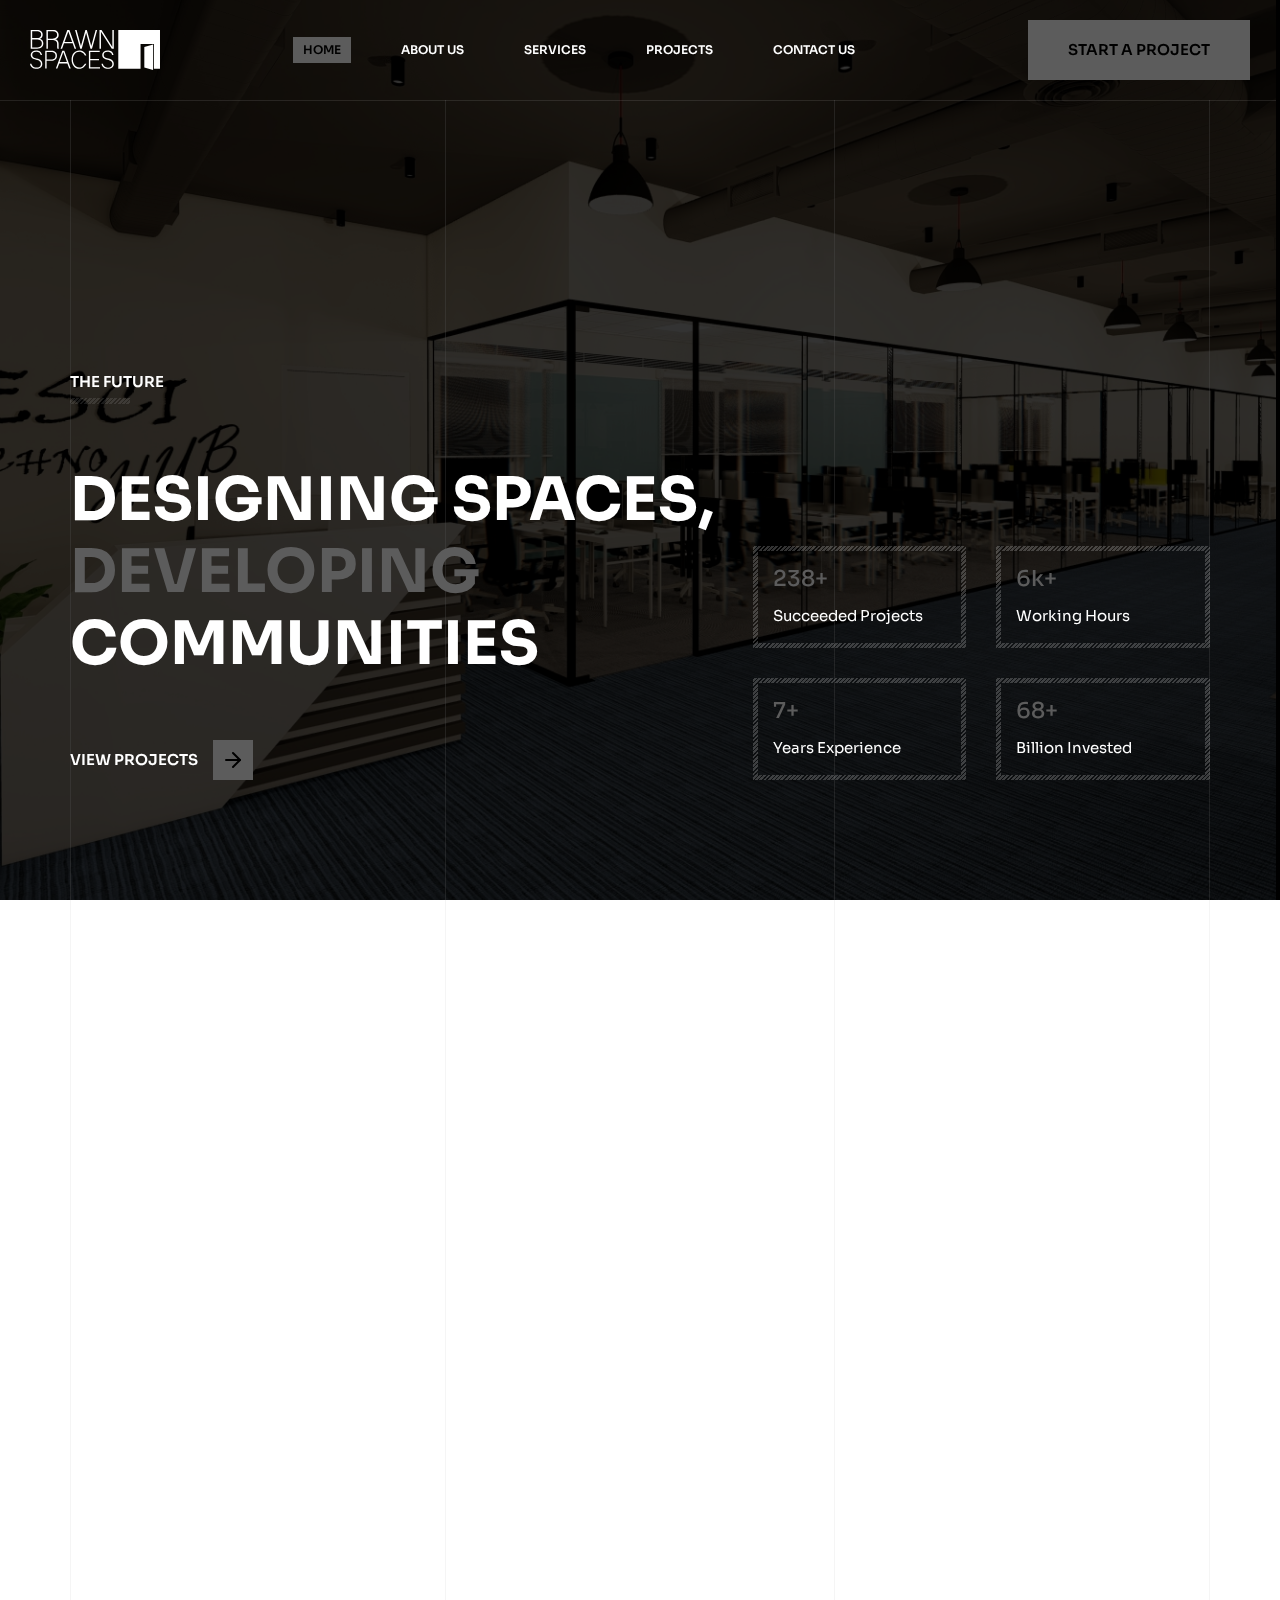
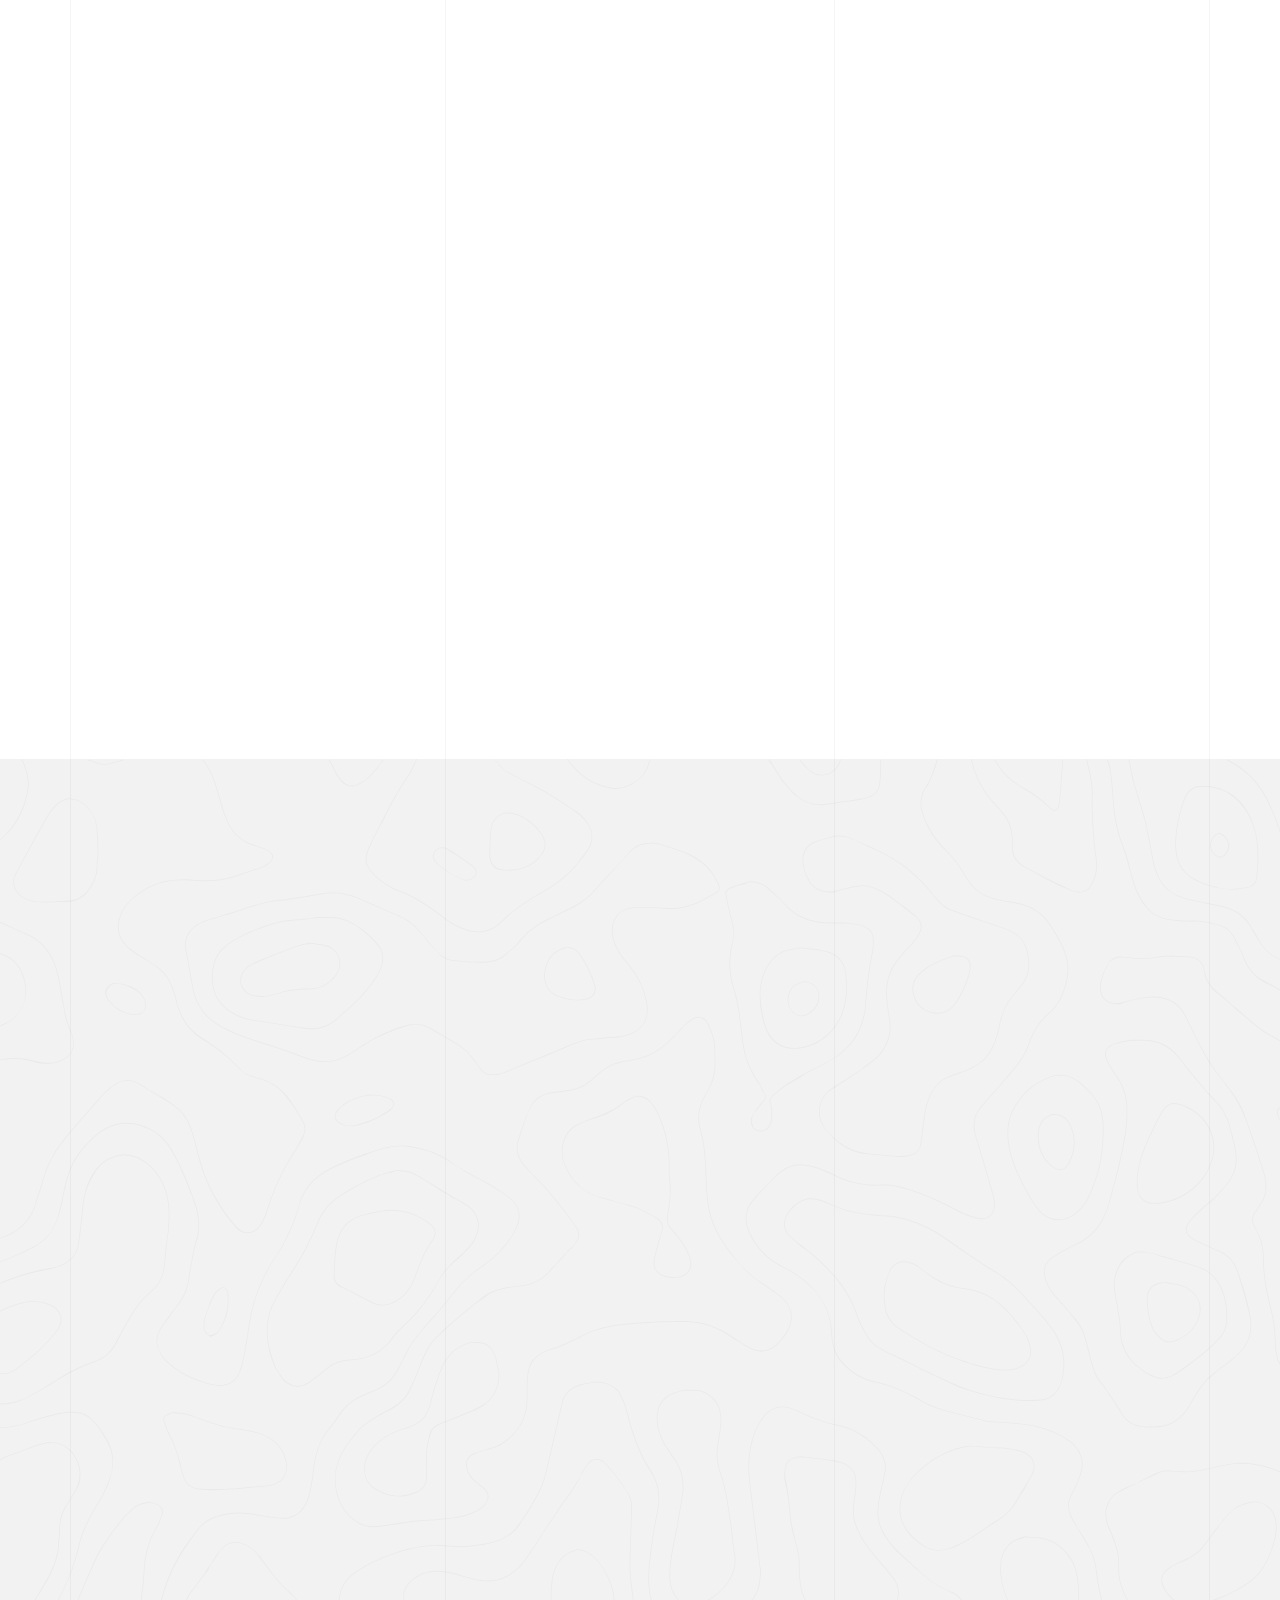
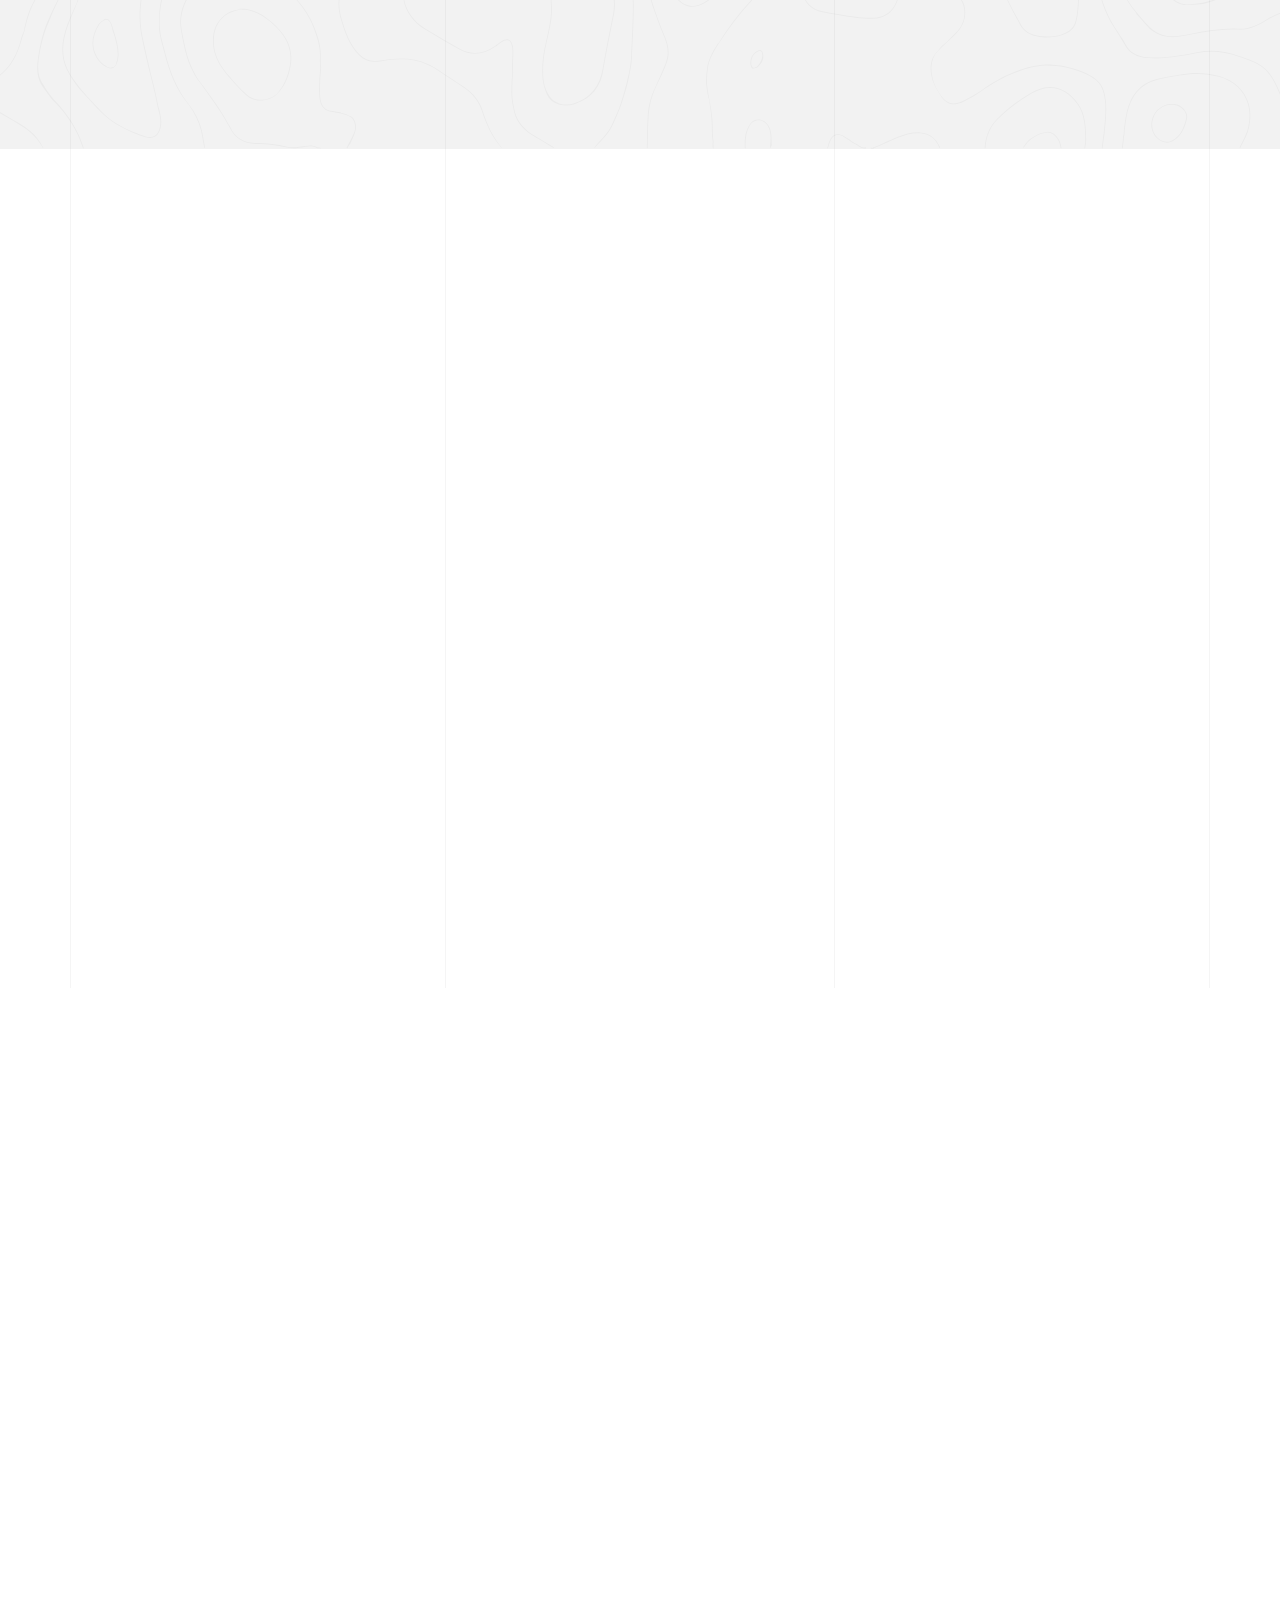
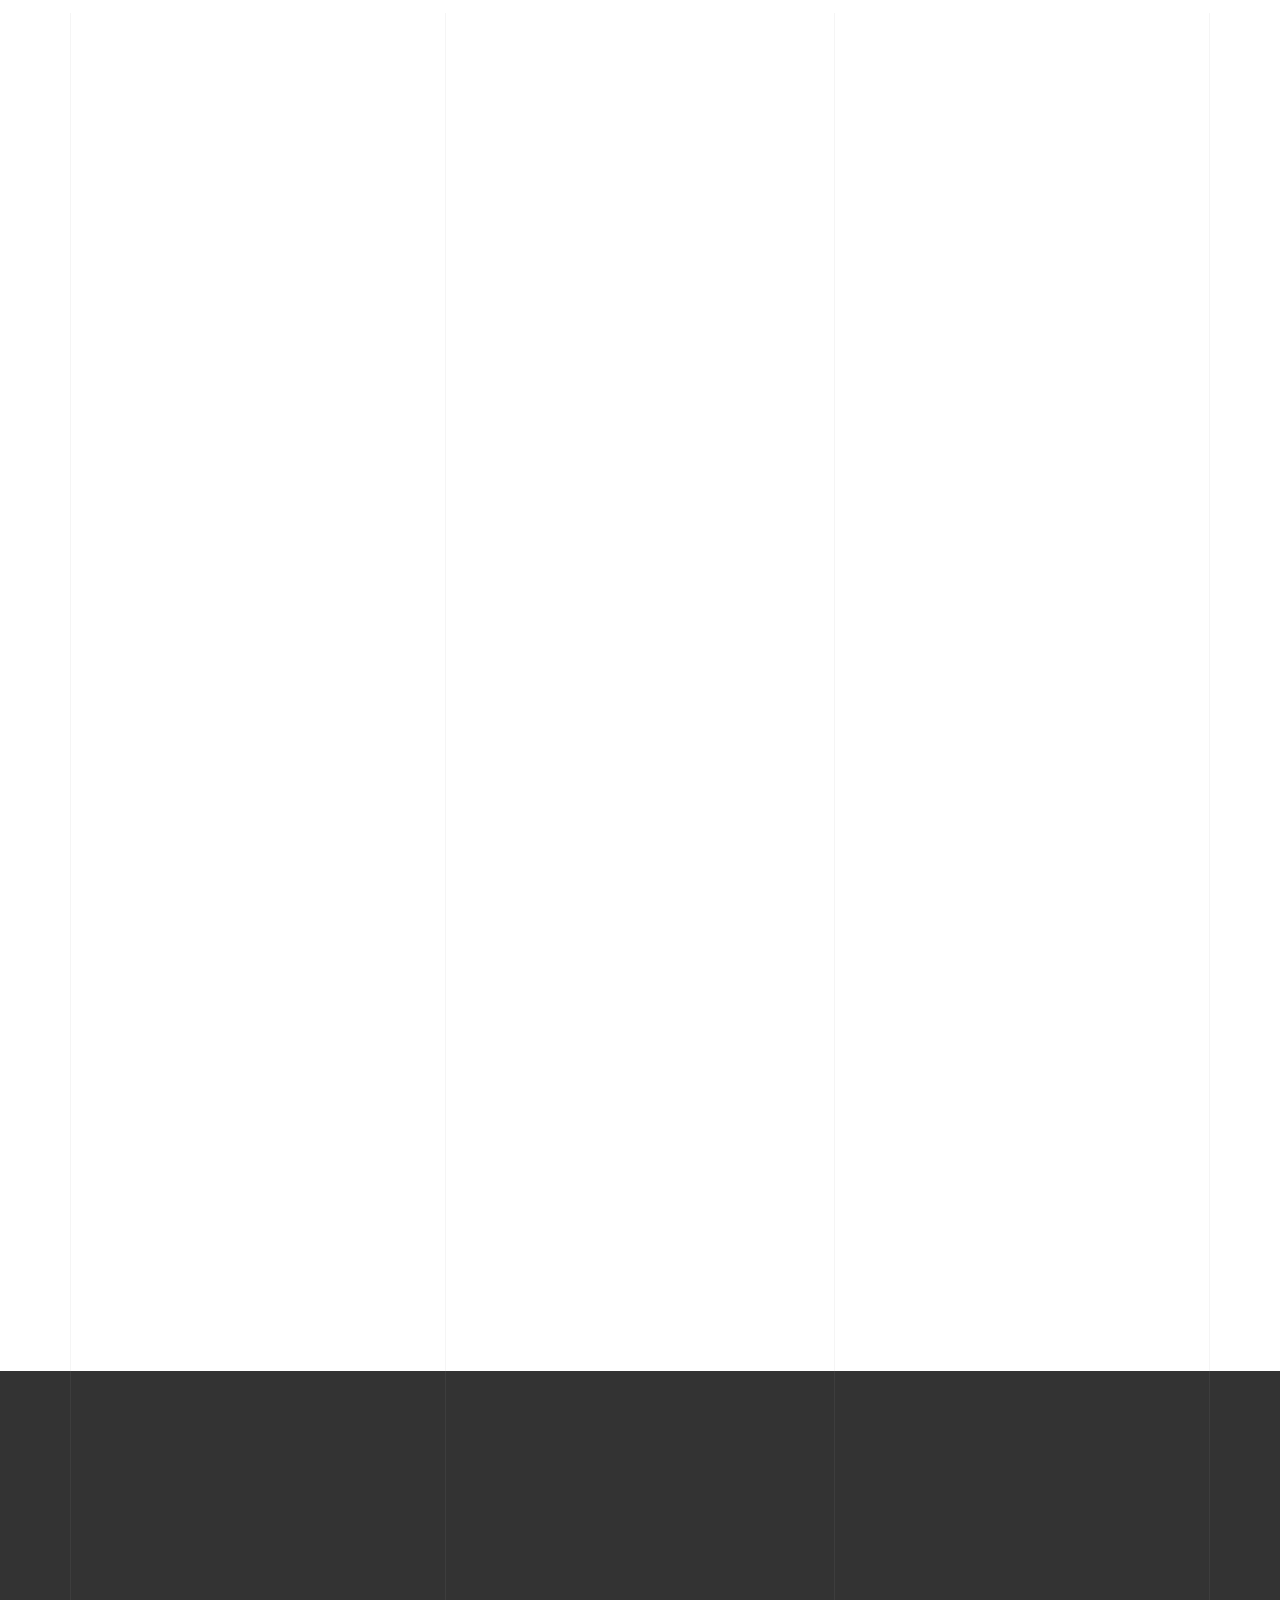
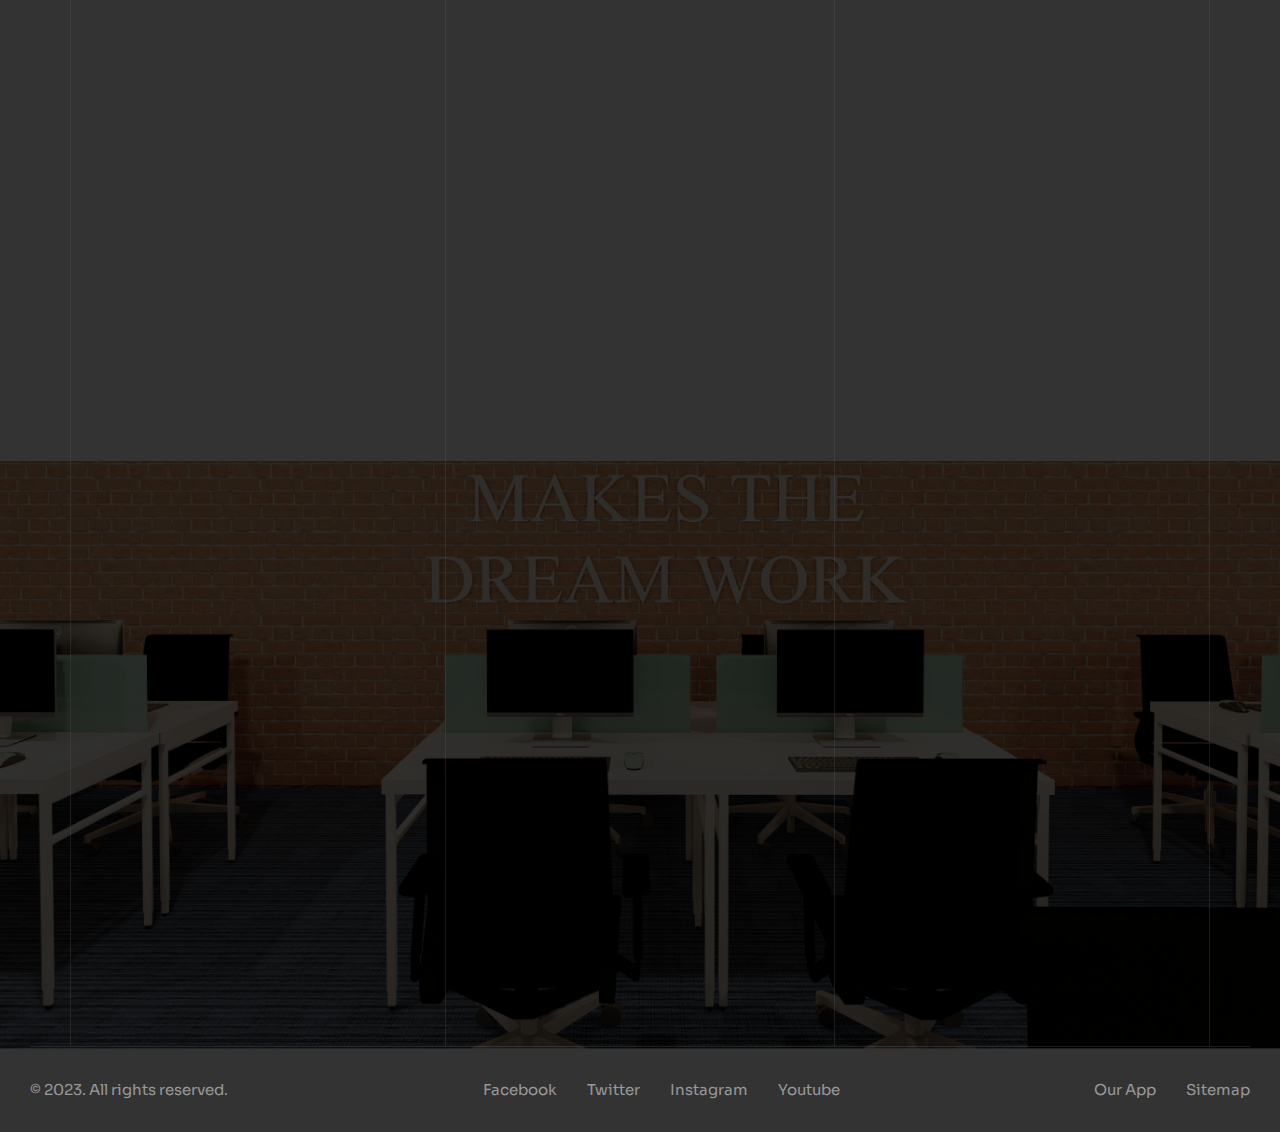
==== commit b8cb3a55: "blog in nav is commented" ====
--- a/index.html
+++ b/index.html
@@ -71,13 +71,13 @@
                                         <li><a href="project.html">Single Project</a></li>
                                     </ul> -->
                                 </li>
-                                <li class="mil-has-children">
-                                    <a href="blog.html">Blog</a>
+                                <!-- <li class="mil-has-children"> -->
+                                    <!-- <a href="blog.html">Blog</a> -->
                                     <!-- <ul>
                                         <li><a href="blog.html">Blog list</a></li>
                                         <li><a href="publication.html">Single Publication</a></li>
                                     </ul> -->
-                                </li>
+                                <!-- </li> -->
                                 <li><a href="contact.html">Contact Us</a></li>
                                 <!-- <li class="mil-has-children">
                                     <a href="#.">Other</a>
--- a/css/style.css
+++ b/css/style.css
@@ -279,7 +279,7 @@
   align-items: center;
   width: 80px;
   height: 80px;
-  background-color: #4F4842;
+  background-color: #5C5C5C;
   /* background-color: rgb(188, 255, 0); */
 
 }
@@ -307,7 +307,7 @@
 }
 
 .mil-accent {
-  color: #4F4842;
+  color: #5C5C5C;
 }
 
 .mil-light {
@@ -333,7 +333,7 @@
 }
 
 .mil-marker {
-  background-color: #4F4842;
+  background-color: #5C5C5C;
   padding: 0 5px;
 }
 
@@ -438,7 +438,7 @@
   margin-left: 15px;
   width: 40px;
   height: 40px;
-  background-color: #4F4842;
+  background-color: #5C5C5C;
   display: flex;
   justify-content: center;
   align-items: center;
@@ -474,7 +474,7 @@
   align-items: center;
   justify-content: center;
   border: none;
-  background-color: #4F4842;
+  background-color: #5C5C5C;
   color: rgb(0, 0, 0);
   padding: 0 60px;
   height: 70px;
@@ -512,7 +512,7 @@
   transition: 0.2s cubic-bezier(0, 0, 0.3642, 1);
 }
 .mil-mini-button:hover {
-  background-color: #4F4842;
+  background-color: #5C5C5C;
 }
 
 /* -------------------------------------------
@@ -537,7 +537,7 @@
   transition: 0.2s cubic-bezier(0, 0, 0.3642, 1);
 }
 .mil-breadcrumbs li a:hover {
-  color: #4F4842;
+  color: #5C5C5C;
 }
 .mil-breadcrumbs li:after {
   content: "/";
@@ -569,7 +569,7 @@
   transition: 0.4s cubic-bezier(0, 0, 0.3642, 1);
 }
 .mil-hori-list li a:hover {
-  color: #4F4842;
+  color: #5C5C5C;
 }
 @media screen and (max-width: 768px) {
   .mil-hori-list {
@@ -596,7 +596,7 @@
   width: 6px;
   height: 6px;
   border: solid 1px rgb(0, 0, 0);
-  background-color: #4F4842;
+  background-color: #5C5C5C;
   transform: rotate(45deg);
   margin-right: 15px;
 }
@@ -639,10 +639,10 @@
   transition: 0.4s cubic-bezier(0, 0, 0.3642, 1);
 }
 .mil-icon-list li.mil-accent img {
-  background-color: #4F4842;
+  background-color: #5C5C5C;
 }
 .mil-icon-list li.mil-hover:hover img {
-  background-color: #4F4842;
+  background-color: #5C5C5C;
   margin-right: 30px;
 }
 
@@ -656,7 +656,7 @@
 }
 
 .mil-accent-bg {
-  background-color: #4F4842;
+  background-color: #5C5C5C;
 }
 
 /* -------------------------------------------
@@ -857,7 +857,7 @@
 .mil-progress-track .mil-progress {
   width: 4px;
   height: 0;
-  background-color: #4F4842;
+  background-color: #5C5C5C;
 }
 @media screen and (max-width: 992px) {
   .mil-progress-track {
@@ -1041,7 +1041,7 @@
   margin-right: 0 !important;
 }
 .mil-banner-pagination .swiper-pagination-bullet.swiper-pagination-bullet-active:after {
-  color: #4F4842;
+  color: #5C5C5C;
 }
 .mil-banner-pagination .swiper-pagination-bullet:nth-child(1):after {
   content: "01";
@@ -1082,7 +1082,7 @@
   border: none;
 }
 .mil-nav-buttons .mil-slider-button:hover {
-  color: #4F4842;
+  color: #5C5C5C;
 }
 .mil-nav-buttons .mil-slider-button.swiper-button-disabled {
   color: rgba(0, 0, 0, 0.1);
@@ -1278,7 +1278,7 @@
   padding: 15px;
 }
 .mil-icon.mil-icon-accent-bg {
-  background-color: #4F4842;
+  background-color: #5C5C5C;
 }
 .mil-icon.mil-icon-deep-bg {
   background-color: rgb(229, 229, 229);
@@ -1307,8 +1307,8 @@
   transform: scale(1.1);
 }
 .mil-icon-box:hover .mil-icon.mil-icon-border {
-  border: 5px solid #4F4842;
-  border-image: repeating-linear-gradient(-45deg, transparent, transparent 1px, #4F4842 1px, #4F4842 3px) 5;
+  border: 5px solid #5C5C5C;
+  border-image: repeating-linear-gradient(-45deg, transparent, transparent 1px, #5C5C5C 1px, #5C5C5C 3px) 5;
 }
 
 .mil-advantage:before {
@@ -1333,11 +1333,11 @@
 }
 .mil-advantage:hover:before {
   background-color: transparent;
-  border: 3px solid #4F4842;
-  border-image: repeating-linear-gradient(-45deg, transparent, transparent 1px, #4F4842 1px, #4F4842 3px) 3;
+  border: 3px solid #5C5C5C;
+  border-image: repeating-linear-gradient(-45deg, transparent, transparent 1px, #5C5C5C 1px, #5C5C5C 3px) 3;
 }
 .mil-advantage:hover .mil-icon {
-  border-color: #4F4842;
+  border-color: #5C5C5C;
 }
 
 .mil-hww {
@@ -1352,16 +1352,16 @@
   right: 0;
 }
 .mil-hww:hover {
-  border-top: solid 5px #4F4842;
-  border-image: repeating-linear-gradient(-45deg, transparent, transparent 1px, #4F4842 1px, #4F4842 3px) 5;
+  border-top: solid 5px #5C5C5C;
+  border-image: repeating-linear-gradient(-45deg, transparent, transparent 1px, #5C5C5C 1px, #5C5C5C 3px) 5;
 }
 .mil-hww:hover .mil-icon {
-  border-color: #4F4842;
+  border-color: #5C5C5C;
 }
 .mil-hww:hover .mil-divider-sm {
   background-color: transparent;
-  border-top: solid 5px #4F4842;
-  border-image: repeating-linear-gradient(-45deg, transparent, transparent 1px, #4F4842 1px, #4F4842 3px) 5;
+  border-top: solid 5px #5C5C5C;
+  border-image: repeating-linear-gradient(-45deg, transparent, transparent 1px, #5C5C5C 1px, #5C5C5C 3px) 5;
 }
 
 /* -------------------------------------------
@@ -1405,15 +1405,15 @@
   background-color: rgb(255, 255, 255);
   padding-top: 80px;
   padding-bottom: 40px;
-  border: 5px solid #4F4842;
-  border-image: repeating-linear-gradient(-45deg, transparent, transparent 1px, #4F4842 1px, #4F4842 3px) 5;
+  border: 5px solid #5C5C5C;
+  border-image: repeating-linear-gradient(-45deg, transparent, transparent 1px, #5C5C5C 1px, #5C5C5C 3px) 5;
 }
 .mil-service-card:hover .mil-service-text {
   opacity: 0;
   transform: translateY(15px) scale(0.8);
 }
 .mil-service-card:hover .mil-divider-sm {
-  background-color: #4F4842;
+  background-color: #5C5C5C;
 }
 .mil-service-card:hover .mil-go-buton {
   bottom: 0;
@@ -1478,7 +1478,7 @@
   align-items: center;
   text-align: center;
   padding: 60px;
-  background-color: #4F4842;
+  background-color: #5C5C5C;
   transform: translateY(30px) scale(0.9);
   opacity: 0;
   transition: 0.4s cubic-bezier(0, 0, 0.3642, 1);
@@ -1515,7 +1515,7 @@
 }
 .mil-portfolio-item-2 .mil-project-descr {
   padding: 90px 60px 60px 100px;
-  background-color: #4F4842;
+  background-color: #5C5C5C;
   width: 100%;
   position: absolute;
   bottom: 0;
@@ -1536,7 +1536,7 @@
   width: 160px;
   text-align: center;
   transform: rotate(-90deg);
-  background-color: #4F4842;
+  background-color: #5C5C5C;
   font-weight: 500;
   text-transform: uppercase;
   transition: 0.4s cubic-bezier(0, 0, 0.3642, 1);
@@ -1588,7 +1588,7 @@
   position: absolute;
 }
 .mil-accordion-group .mil-accordion-menu .mil-symbol .mil-minus {
-  color: #4F4842;
+  color: #5C5C5C;
   transform: translateY(-2px);
 }
 .mil-accordion-group .mil-accordion-menu:hover h6 {
@@ -1653,7 +1653,7 @@
   color: rgb(0, 0, 0);
   width: 120px;
   height: 30px;
-  background-color: #4F4842;
+  background-color: #5C5C5C;
   position: absolute;
   bottom: 45px;
   right: -10px;
@@ -1671,13 +1671,13 @@
 }
 .mil-blog-card:hover .mil-suptitle:after {
   background-color: transparent;
-  border-top: 3px solid #4F4842;
-  border-image: repeating-linear-gradient(-45deg, transparent, transparent 1px, #4F4842 1px, #4F4842 3px) 3;
+  border-top: 3px solid #5C5C5C;
+  border-image: repeating-linear-gradient(-45deg, transparent, transparent 1px, #5C5C5C 1px, #5C5C5C 3px) 3;
 }
 .mil-blog-card:hover .mil-description .mil-link .mil-arrow {
   background-color: transparent;
-  border: 3px solid #4F4842;
-  border-image: repeating-linear-gradient(-45deg, transparent, transparent 1px, #4F4842 1px, #4F4842 3px) 3;
+  border: 3px solid #5C5C5C;
+  border-image: repeating-linear-gradient(-45deg, transparent, transparent 1px, #5C5C5C 1px, #5C5C5C 3px) 3;
 }
 .mil-blog-card.mil-lg-card {
   flex-direction: column;
@@ -1797,12 +1797,12 @@
   transition: 0.2s cubic-bezier(0, 0, 0.3642, 1);
 }
 .mil-footer-navigation nav ul li a:hover {
-  color: #4F4842;
+  color: #5C5C5C;
 }
 .mil-footer-navigation nav ul li.mil-active > a {
   padding: 5px 10px;
   color: rgb(0, 0, 0);
-  background-color: #4F4842;
+  background-color: #5C5C5C;
 }
 @media screen and (max-width: 992px) {
   .mil-footer-navigation nav ul {
@@ -1821,7 +1821,7 @@
   color: rgb(0, 0, 0);
 }
 .mil-footer-navigation.mil-dark nav ul li a:hover {
-  color: #4F4842;
+  color: #5C5C5C;
 }
 .mil-footer-navigation.mil-center {
   justify-content: center;
@@ -1853,7 +1853,7 @@
   transition: 0.2s cubic-bezier(0, 0, 0.3642, 1);
 }
 .mil-footer-bottom ul li a:hover {
-  color: #4F4842 !important;
+  color: #5C5C5C !important;
 }
 @media screen and (max-width: 992px) {
   .mil-footer-bottom {
@@ -1943,12 +1943,12 @@
   transition: 0.2s cubic-bezier(0, 0, 0.3642, 1);
 }
 .mil-navigation nav ul li a:hover {
-  color: #4F4842;
+  color: #5C5C5C;
 }
 .mil-navigation nav ul li.mil-active > a {
   padding: 0 10px;
   color: rgb(0, 0, 0);
-  background-color: #4F4842;
+  background-color: #5C5C5C;
 }
 .mil-navigation nav ul li.mil-has-children {
   position: relative;
@@ -1973,7 +1973,7 @@
   display: block;
   min-width: 200px;
   padding: 30px;
-  background-color: #4F4842;
+  background-color: #5C5C5C;
   transition: 0.4s cubic-bezier(0, 0, 0.3642, 1);
 }
 .mil-navigation nav ul li.mil-has-children ul li {
@@ -2005,7 +2005,7 @@
     transform: translateY(10px);
     box-shadow: 0px 0px 40px 0px rgba(18, 24, 32, 0.1);
     width: 100%;
-    background-color: #4F4842;
+    background-color: #5C5C5C;
     transition: 0.4s cubic-bezier(0, 0, 0.3642, 1);
   }
   .mil-navigation.mil-active {
@@ -2058,7 +2058,7 @@
     width: 8px;
     height: 8px;
     border-radius: 50%;
-    border: solid 2px #4F4842;
+    border: solid 2px #5C5C5C;
   }
   .mil-navigation nav ul li.mil-has-children ul {
     position: static;
@@ -2185,7 +2185,7 @@
   content: "";
   width: 0;
   height: 100%;
-  background-color: #4F4842;
+  background-color: #5C5C5C;
   position: absolute;
   z-index: -1;
   top: 0;
@@ -2253,11 +2253,11 @@
 }
 .mil-process-box:hover:before {
   background-color: transparent;
-  border: 3px solid #4F4842;
-  border-image: repeating-linear-gradient(-45deg, transparent, transparent 1px, #4F4842 1px, #4F4842 3px) 3;
+  border: 3px solid #5C5C5C;
+  border-image: repeating-linear-gradient(-45deg, transparent, transparent 1px, #5C5C5C 1px, #5C5C5C 3px) 3;
 }
 .mil-process-box:hover .mil-icon {
-  border-color: #4F4842;
+  border-color: #5C5C5C;
 }
 .mil-process-box.mil-process-end:before {
   display: none;
@@ -2294,7 +2294,7 @@
 }
 .mil-input-frame input:focus {
   outline: inherit;
-  box-shadow: 0 5px 0 0 #4F4842;
+  box-shadow: 0 5px 0 0 #5C5C5C;
 }
 .mil-input-frame input::placeholder {
   color: rgba(0, 0, 0, 0.3);
@@ -2331,7 +2331,7 @@
   color: rgb(0, 0, 0);
 }
 .mil-input-frame.mil-dark-input input:focus, .mil-input-frame.mil-dark-input textarea:focus {
-  box-shadow: 0 5px 0 0 #4F4842;
+  box-shadow: 0 5px 0 0 #5C5C5C;
 }
 
 .mil-checbox-frame {
@@ -2365,11 +2365,11 @@
 }
 .mil-checbox-frame .mil-checkbox:hover + label:before {
   background: rgba(255, 255, 255, 0.1);
-  border: solid 1px #4F4842;
+  border: solid 1px #5C5C5C;
 }
 .mil-checbox-frame .mil-checkbox:checked + label:before {
-  background: #4F4842;
-  border: solid 1px #4F4842;
+  background: #5C5C5C;
+  border: solid 1px #5C5C5C;
 }
 .mil-checbox-frame .mil-checkbox:disabled + label {
   color: #b8b8b8;
@@ -2394,8 +2394,8 @@
   border-color: rgb(0, 0, 0);
 }
 .mil-checbox-frame.mil-dark-input .mil-checkbox:checked + label:before {
-  background: #4F4842;
-  border: solid 1px #4F4842;
+  background: #5C5C5C;
+  border: solid 1px #5C5C5C;
 }
 
 /* -------------------------------------------
@@ -2413,7 +2413,7 @@
 .mil-review-frame .mil-reviev-head .mil-left .mil-quote {
   width: 70px;
   height: 70px;
-  background-color: #4F4842;
+  background-color: #5C5C5C;
   display: flex;
   align-items: center;
   justify-content: center;
@@ -2461,7 +2461,7 @@
   background-color: rgb(229, 229, 229);
 }
 .mil-price-card:hover .mil-price-button .mil-button {
-  background-color: #4F4842;
+  background-color: #5C5C5C;
 }
 @media screen and (max-width: 992px) {
   .mil-price-card {
@@ -2496,7 +2496,7 @@
   position: absolute;
   top: 0;
   left: 0;
-  background-color: #4F4842;
+  background-color: #5C5C5C;
   height: 100%;
 }
 .mil-skill-frame .mil-skill-track .mil-skill-text {
@@ -2538,10 +2538,10 @@
   transition: 0.4s cubic-bezier(0, 0, 0.3642, 1);
 }
 .mil-page-numbers li a:hover {
-  color: #4F4842;
+  color: #5C5C5C;
 }
 .mil-page-numbers li.mil-active {
-  background-color: #4F4842;
+  background-color: #5C5C5C;
 }
 .mil-page-numbers li.mil-active a:hover {
   color: rgb(0, 0, 0);
@@ -2665,7 +2665,7 @@
   top: 0;
   width: 70px;
   height: 70px;
-  background-color: #4F4842;
+  background-color: #5C5C5C;
 }
 
 /* -------------------------------------------
@@ -2804,7 +2804,7 @@
   content: "+";
   width: 40px;
   height: 40px;
-  background-color: #4F4842;
+  background-color: #5C5C5C;
   position: absolute;
   bottom: 10px;
   right: 10px;
@@ -2926,7 +2926,7 @@
   color: rgb(0, 0, 0);
 }
 .mil-filter .mil-filter-links a.mil-current {
-  background-color: #4F4842;
+  background-color: #5C5C5C;
 }
 .mil-filter .mil-filter-links a:last-child {
   margin-right: 0;
@@ -3009,7 +3009,7 @@
   display: block;
   width: 80px;
   height: 80px;
-  border: solid 1px #4F4842;
+  border: solid 1px #5C5C5C;
   border-radius: 50%;
   display: flex;
   align-items: center;
